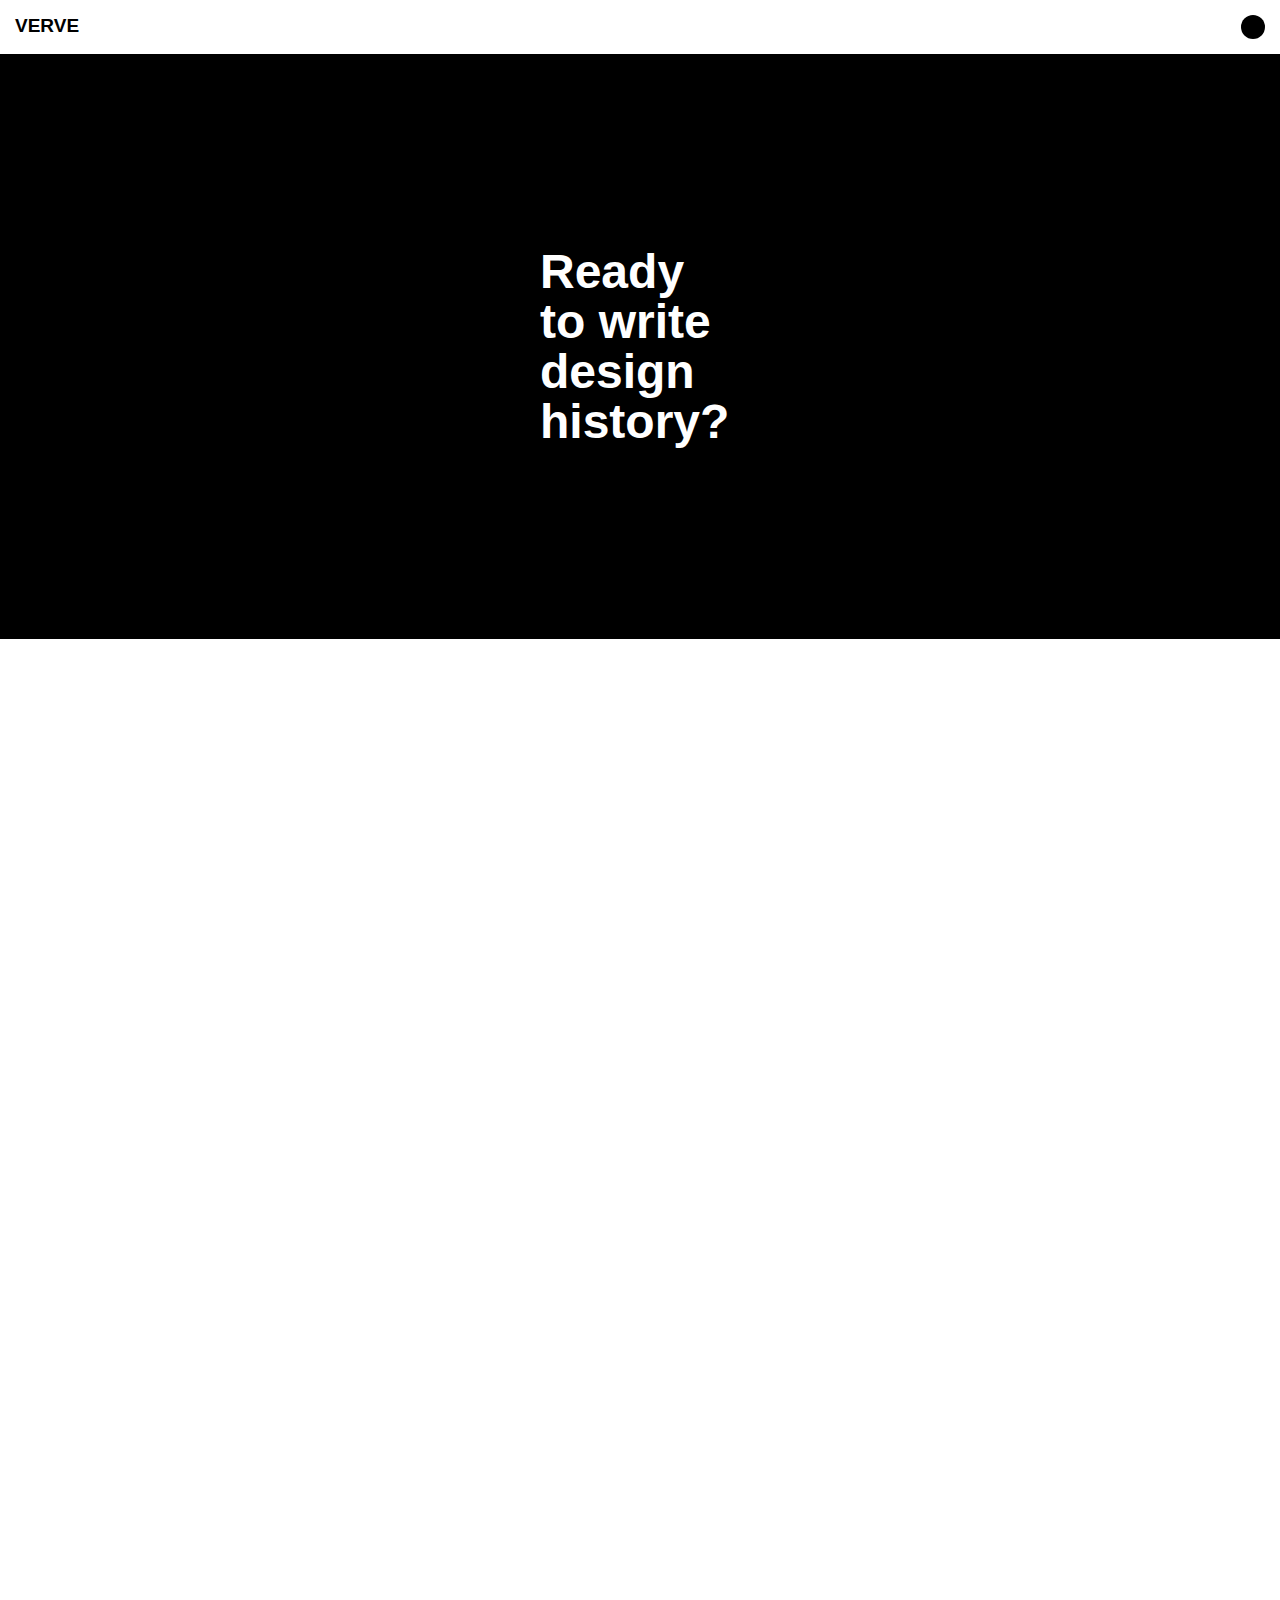
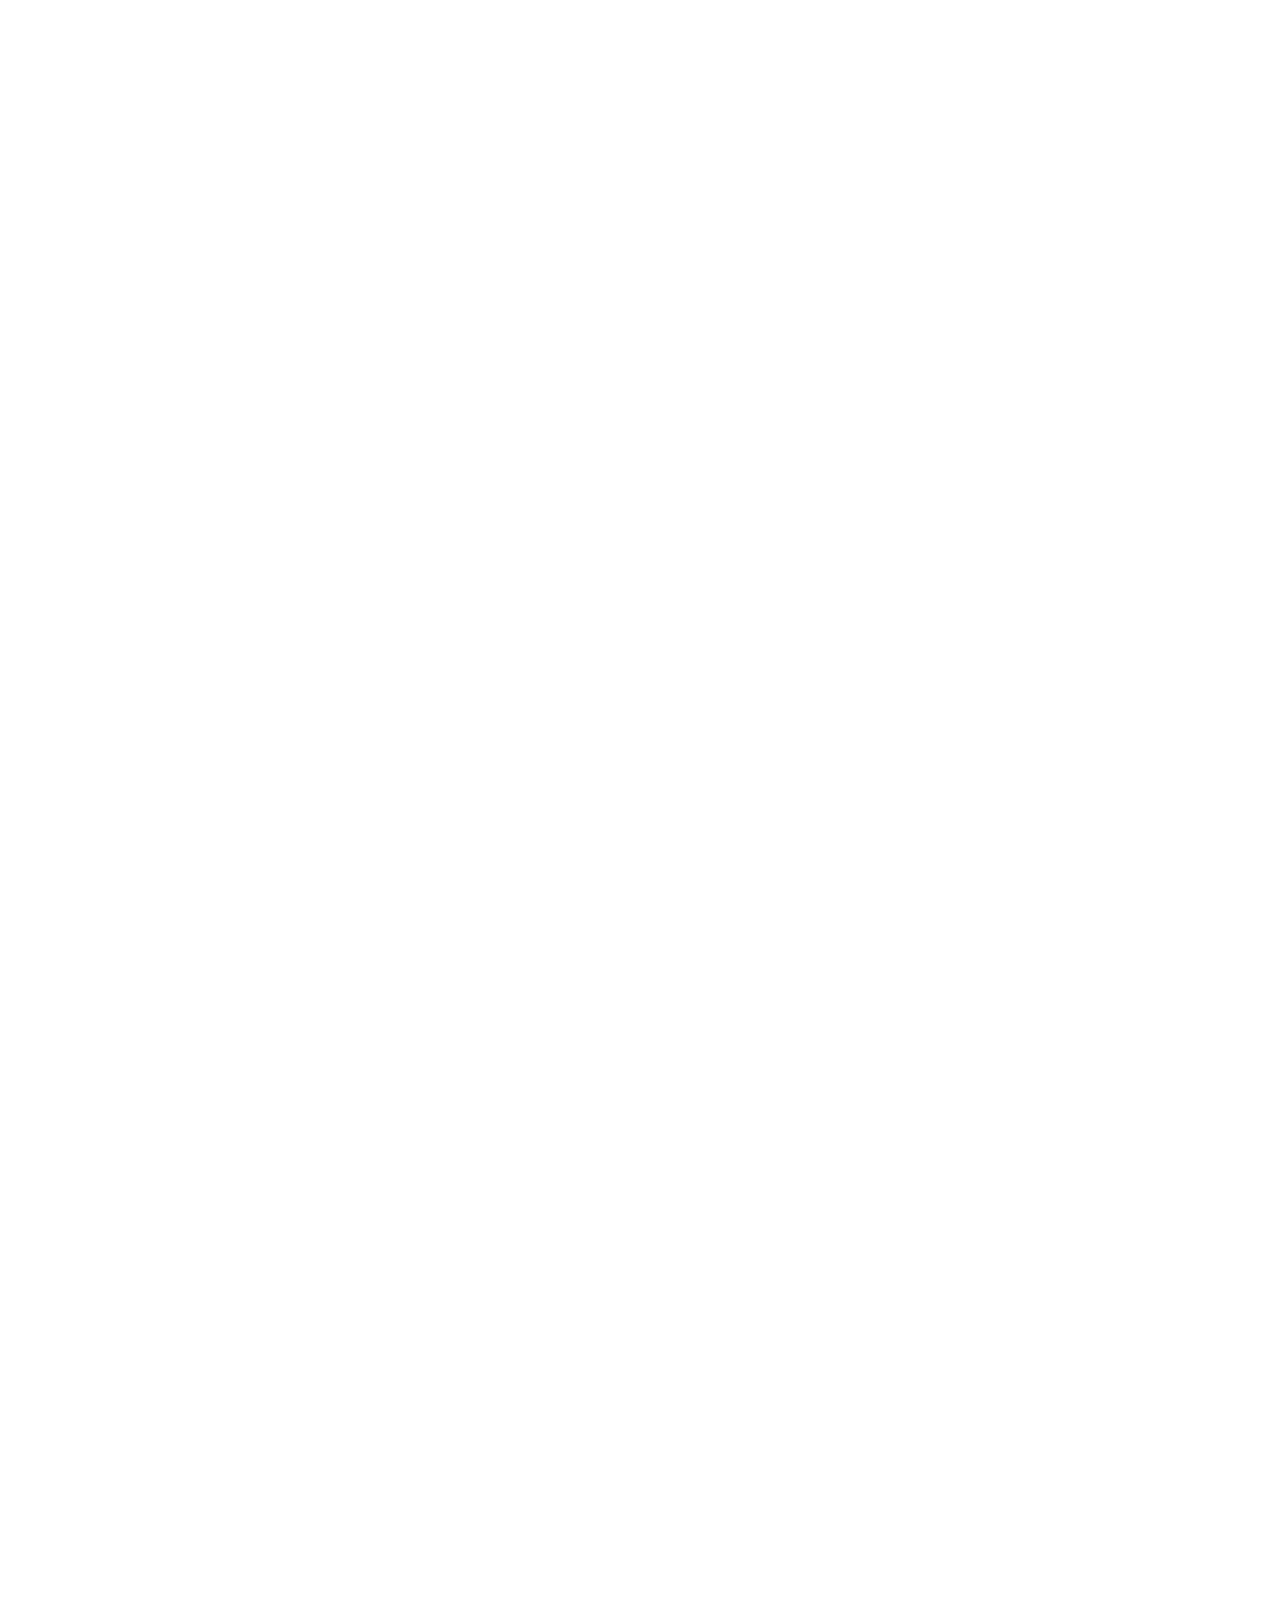
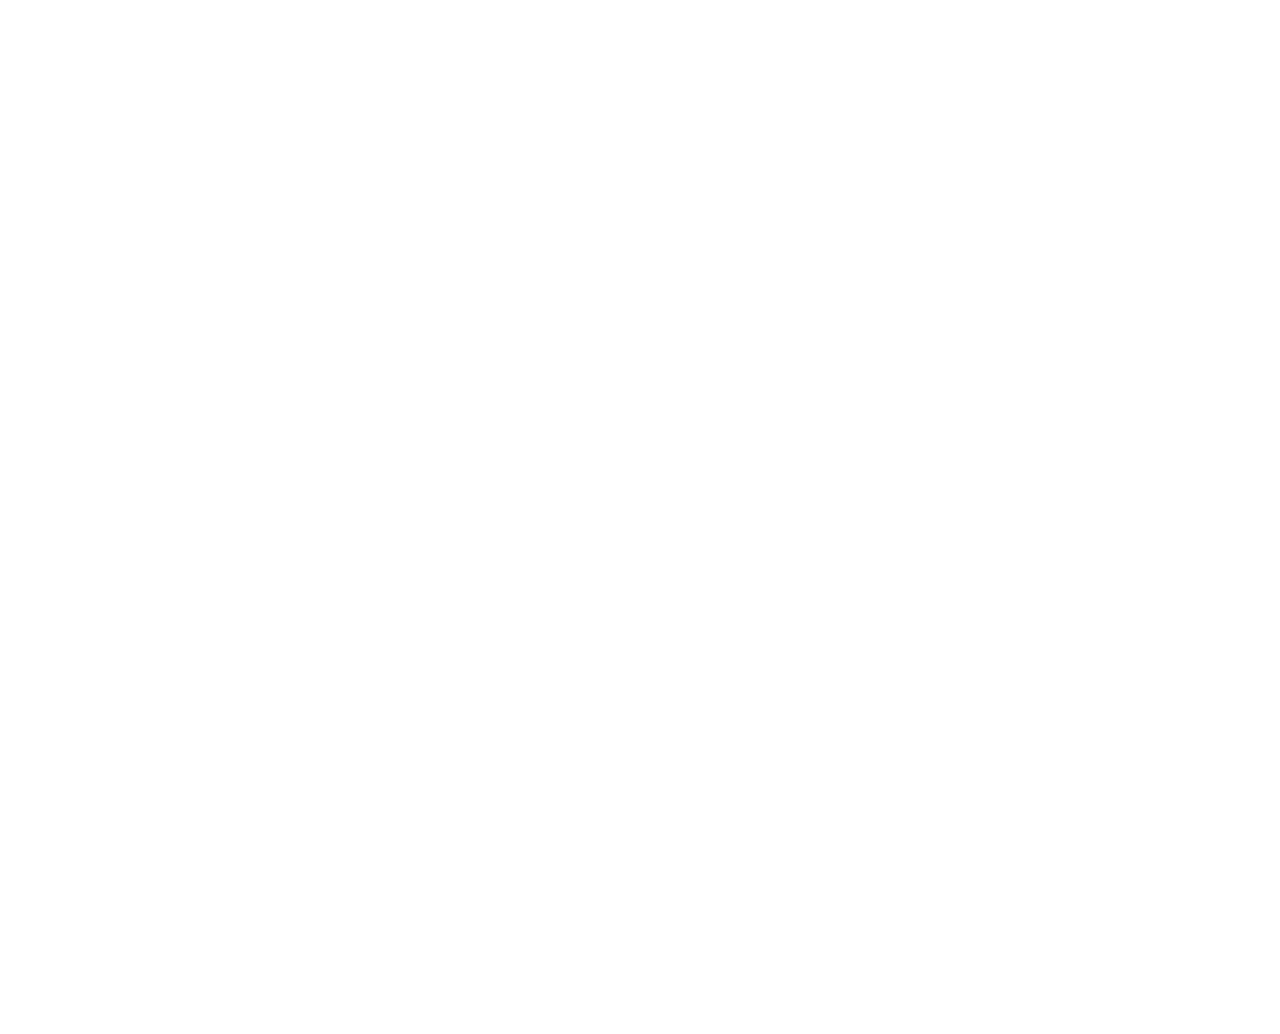
==== index.html @ f89453b1 "fixes #9" ====
<!DOCTYPE html>
<html lang="en">
<head>
    <meta charset="UTF-8">
    <meta http-equiv="X-UA-Compatible" content="IE=edge">
    <meta name="viewport" content="width=device-width, initial-scale=1.0">
    <link rel="stylesheet" href="styles/style.css">
    <script src="scripts/script.js" defer></script>
    <title>Careers</title>
</head>
<body>
    <header>
        <nav>
            <h1>VERVE</h1>
            <button></button>
        </nav>
    </header>
    <main>


      <!-- Flashlight interaction -->
        <section class="design-history">
            <p class="random-text">Pizza Chocolate Pancakes Design Strange Laughing Creapy Beautiful Travel Nice Angry Sunset Sound Medicin Door Crazy Radio Dog Speaker Hear Phone Laptop Mouse Keys Cat Mystery Plant Dinosaur Film Place Airplane Book Palmtree Ant Wall Light Television Price Animal Rights Diet Drinks Food Health Tissue Bread Flower Moon Forever Yes Towel Never Power People Car Flight Window Cloud Bloom Apple Green Pizza Chocolate Pancakes Design Strange Laughing Creapy Beautiful Travel Nice Angry Sunset Sound Medicin Door Crazy Radio Dog Speaker Hear Phone Laptop Mouse Keys Cat Mystery Plant Dinosaur Film Place Airplane Book Palmtree Ant Wall Light Television Price Animal Rights Diet Drinks Food Health Tissue Bread Flower Moon Forever Yes Towel Never Power People Car Flight Window Cloud Bloom Apple Green Pizza Chocolate Pancakes Design Strange Laughing Creapy Beautiful Travel Nice Angry Sunset Sound Medicin Door Crazy Radio Dog Speaker Hear Phone Laptop Mouse Keys Cat Mystery Plant Dinosaur Film Place Airplane Book Palmtree Ant Wall Light Television Price Animal Rights Diet Drinks Food Health Tissue Bread Flower Moon Forever Yes Towel Never Power People Car Flight Window Cloud Bloom Apple Green Pizza Chocolate Pancakes Design Strange Laughing Creapy Beautiful Travel Nice Angry Sunset Sound Medicin Door Crazy Radio Dog Speaker Hear Phone Laptop Mouse Keys Cat Mystery Plant Dinosaur Film Place Airplane Book Palmtree Ant Wall Light Television Price Animal Rights Diet Drinks Food Health Tissue Bread Flower Moon Forever Yes Towel Never Power People Car Flight Window Cloud Bloom Apple Green Pizza Chocolate Pancakes Design Strange Laughing Creapy Beautiful Travel Nice Angry Sunset Sound Medicin Door Crazy Radio Dog Speaker Hear Phone Laptop Mouse Keys Cat Mystery Plant Dinosaur Film Place Airplane Book Palmtree Ant Wall Light Television Price Animal Rights Diet Drinks Food Health Tissue Bread Flower Moon Forever Yes Towel Never Power People Car Flight Window Cloud Bloom Apple Green Pizza Chocolate Pancakes Design Strange Laughing Creapy Beautiful Travel Nice Angry Sunset Sound Medicin Door Crazy Radio Dog Speaker Hear Phone Laptop Mouse Keys Cat Mystery Plant Dinosaur Film Place Airplane Book Palmtree Ant Wall Light Television Price Animal Rights Diet Drinks Food Health Tissue Bread Flower Moon Forever Yes Towel Never Power People Car Flight Window Cloud Bloom Apple Green Pizza Chocolate Pancakes Design Strange Laughing Creapy Beautiful Travel Nice Angry Sunset Sound Medicin Door Crazy Radio Dog Speaker Hear Phone Laptop Mouse Keys Cat Mystery Plant Never Power People Car Flight Window Cloud Bloom Apple Green Pizza Chocolate Pancakes Design Strange Laughing Creapy Beautiful Travel Nice Angry Sunset Sound Medicin Door Crazy Radio Dog Speaker Hear Phone Laptop Mouse Keys Cat Mystery Plant Dinosaur Film Place Airplane Book Palmtree Ant Wall Light Television Price Animal Rights Diet Drinks Food Health Tissue Bread Flower Moon Forever Yes Towel Never Power People Car Flight Window Cloud Bloom Apple Green Pizza Chocolate Pancakes Design Strange Laughing Creapy Beautiful Travel Nice Angry Sunset Sound Medicin Door Crazy Radio Dog Speaker Hear Phone Laptop Mouse Keys Cat Mystery Plant Dinosaur Film Place Airplane Book Palmtree Ant Wall Light Television Price Animal Rights Diet Drinks Food Health Tissue Bread Flower Moon Forever Yes Towel Never Power People Car Flight Window Cloud Bloom Apple Green Pizza Chocolate Pancakes Design Strange Laughing Creapy Beautiful Travel Nice Angry Sunset Sound Medicin Door Crazy Radio Dog Speaker Hear Phone Laptop Mouse Keys Cat Mystery Plant Travel Nice Angry Sunset Sound Medicin Door Crazy Radio Dog Speaker Hear Phone Laptop Mouse Keys Cat Mystery Plant Dinosaur Film Place Airplane Book Palmtree Ant Wall Light Television Price Animal Rights  </p>
            <h2>Ready to write design history?</h2>
            <!-- <p class=""></p> -->
            <div class="cursor"></div>
        </section>

        <!-- dog on skateboard interaction -->
        <div title="dog on skateboard" class="dog">
            <div class="head">
              <div class="ear"></div>
              <div class="nose"></div>
              <div class="eye">
                <div class="pupil"></div>
              </div>
            </div>
            <div class="body">
            </div>
            <div class="paw1"></div>
            <div class="paw2"></div>
            <div class="back-paw"></div>
            <div class="tail">
            </div>
            <div class="skateboard">
            </div>
            <div class="wheel1"></div>
            <div class="wheel2"></div>
          </div>


        <!-- copy titles -->
          <div class="container-titles hidden">
            <h2 class="copy-title">Want to create award winning projects?</h2>
            <h3 class="copy-title">And surf like a smooth sailing puppy? </h3>
          </div>
        <!-- first paragraph -->
        
          <p class="first-paragraph hidden">
              You’re in the right place. 
              We want to rock the (design) world - 
              and we’d like to do that alongside nice, 
              talented people like you. Together we’ll 
              create amazing work that you can be truly proud of, 
              while enjoying the best days of your career.
          </p>
      
        <!-- join us now letter interaction -->
          <div class="letter-party hidden">
            <article class="join">
              <h3><span>J</span><span>o</span><span>i</span><span>n</span></h3>
            </article>
            <article class="us">
              <h3><span>u</span><span>s</span></h3>
            </article>
            <article class="now">
              <h3><span>n</span><span>o</span><span>w</span></h3>
            </article>
          </div>

          <!-- first application -->
        <div class="applications">
          <section class="join-us-first app hidden">
            <div class="board">
              <div class="board-front">
                <h4>Senior</h4>
                <h4>Brand</h4>
                <h4>Designer</h4>
                <div class="app-wheel1"></div>
                <div class="between-wheels"></div>
                <div class="app-wheel2"></div>
                <div class="app-wheel3"></div>
                <div class="between-wheels2"></div>
                <div class="app-wheel4"></div>
              </div>
              <div class="board-back">
                <h4>Senior</h4>
                <h4>Brand</h4>
                <h4>Designer</h4>
                <div class="nail1"></div>
                <div class="nail2"></div>
                <div class="nail3"></div>
                <div class="nail4"></div>
              </div>
            </div>
          </section>

          <!-- second application -->
          <section class="join-us-second app hidden">
            <div class="board">
              <div class="board-back">
                <h4>Senior</h4>
                <h4>UX</h4>
                <h4>Designer</h4>
                <div class="app-wheel1"></div>
                <div class="between-wheels"></div>
                <div class="app-wheel2"></div>
                <div class="app-wheel3"></div>
                <div class="between-wheels2"></div>
                <div class="app-wheel4"></div>
              </div>
              <div class="board-front">
                <h4>Senior</h4>
                <h4>UX</h4>
                <h4>Designer</h4>
                <div class="nail1"></div>
                <div class="nail2"></div>
                <div class="nail3"></div>
                <div class="nail4"></div>
              </div>
            </div>
          </section>

          <!-- third application -->
          <section class="join-us-third app hidden">
            <div class="board">
              <div class="board-front">
                <h4>Office</h4>
                <h4>Manager</h4>
                <div class="app-wheel1"></div>
                <div class="between-wheels"></div>
                <div class="app-wheel2"></div>
                <div class="app-wheel3"></div>
                <div class="between-wheels2"></div>
                <div class="app-wheel4"></div>
              </div>
              <div class="board-back">
                <h4>Office</h4>
                <h4>Manager</h4>
                <div class="nail1"></div>
                <div class="nail2"></div>
                <div class="nail3"></div>
                <div class="nail4"></div>
              </div>
            </div>
          </section>

          <!-- fourth application -->
          <section class="join-us-fourth app hidden">
            <div class="board">
              <div class="board-back">
                <h4>Open</h4>
                <h4>Application</h4>
                <div class="app-wheel1"></div>
                <div class="between-wheels"></div>
                <div class="app-wheel2"></div>
                <div class="app-wheel3"></div>
                <div class="between-wheels2"></div>
                <div class="app-wheel4"></div>
              </div>
              <div class="board-front">
                <h4>Open</h4>
                <h4>Application</h4>
                <div class="nail1"></div>
                <div class="nail2"></div>
                <div class="nail3"></div>
                <div class="nail4"></div>
              </div>
            </div>
          </section>
        </div>  



        <!-- Alien UFO with beam and text -->
<div class="ufo-container">
        <div title="UFO and Alien" class="ufo hidden">
          <div class="window">
            <div class="alien">
              <div class="eye1">
                <div class="pupil1"></div>
              </div>
              <div class="eye2">
                <div class="pupil2"></div>
              </div>
              <div class="mouth"></div>
            </div>
          </div>
          <div class="shield">
            <div class="lamp1"></div>
            <div class="lamp2"></div>
            <div class="lamp3"></div>
            <div class="lamp4"></div>
            <div class="lamp5"></div>
          </div>
          <div title="We sense, We challenge, We love" class="beam">
            <svg>
              <polygon/>
            </svg>  
            <h5>We sense</h5>
            <h5 class="desktop-ufo">We challenge</h5>
            <h5 class="desktop-ufo">We love</h5>
          </div>
        </div>


        <div title="UFO and Alien" class="ufo hidden hide-on-phone">
          <div class="window">
            <div class="alien">
              <div class="eye1">
                <div class="pupil1"></div>
              </div>
              <div class="eye2">
                <div class="pupil2"></div>
              </div>
              <div class="mouth"></div>
            </div>
          </div>
          <div class="shield">
            <div class="lamp1"></div>
            <div class="lamp2"></div>
            <div class="lamp3"></div>
            <div class="lamp4"></div>
            <div class="lamp5"></div>
          </div>
          <div title="We sense, We challenge, We love" class="beam">
            <svg>
              <polygon/>
            </svg>  
            <h5 class="desktop-ufo">We sense</h5>
            <h5>We challenge</h5>
            <h5 class="desktop-ufo">We love</h5>
          </div>
        </div>

        <div title="UFO and Alien" class="ufo hidden hide-on-phone">
          <div class="window">
            <div class="alien">
              <div class="eye1">
                <div class="pupil1"></div>
              </div>
              <div class="eye2">
                <div class="pupil2"></div>
              </div>
              <div class="mouth"></div>
            </div>
          </div>
          <div class="shield">
            <div class="lamp1"></div>
            <div class="lamp2"></div>
            <div class="lamp3"></div>
            <div class="lamp4"></div>
            <div class="lamp5"></div>
          </div>
          <div title="We sense, We challenge, We love" class="beam">
            <svg>
              <polygon/>
            </svg>  
            <h5 class="desktop-ufo">We sense</h5>
            <h5 class="desktop-ufo">We challenge</h5>
            <h5>We love</h5>
          </div>
        </div>

</div>
        <!-- second paragraph -->

        <p class="second-paragraph hidden">We get excited about what design and technology can do. You could say it’s an obsession. If you’re someone who's into dynamic type, the Private Views podcast or loves Laravel, who wants to shake up the status quo and build on the team’s ideas, we look forward to meeting you.</p>

        <!-- Afbeeldingen -->
        <!-- heb dit gemaakt met behulp van: https://www.youtube.com/watch?v=9HcxHDS2w1s 2:23 -->

        <section class="img-flexbox hidden" aria-label="The Verve Photos">
          <div class="img-container" data-carousel>
            <button class="carousel-button prev" data-carousel-button="prev">&larr;</button>
            <button class="carousel-button next" data-carousel-button="next">&rarr;</button>
            <ul data-slides>
              <li class="slide" data-active>
                <img alt="The Verve photo 1" class="foto1" src="assets/The-Verve-1.jpg">
              </li>
              <li class="slide">
                <img alt="The Verve photo 2" class="foto2" src="assets/The-Verve-2.jpg">
              </li>
              <li class="slide">
                <img alt="The Verve photo 3" class="foto3" src="assets/The-Verve-3.jpg">
              </li>
              <li class="slide">
                <img alt="The Verve photo 4" class="foto4" src="assets/The-Verve-4.jpg">
              </li>
            </ul>
          </div>
        </section>

        <!-- Third paragraph -->

        <p class="third-paragraph hidden">It’s not all about work. We want you to become the best version of yourself, personally as well as professionally. You’ll be offered all the inspiration you need, an annual budget to spend on courses, sportswear, and team trips.</p>

        <!-- Verve quote -->
        <div class="container-titles hidden">
          <h2 class="verve-quote">We want work to be thrilling - in the nicest possible way.</h2>
        </div>
        <!-- fourth paragraph -->

        <p class="fourth-paragraph hidden">To enable you to thrive, we create a safe, welcoming culture where everyone can speak their mind freely. That way you can feel good and we can all work together happily and at our best.</p>

        <!-- get in touch -->

        <h3 class="get-in-touch hidden">Turn your brand into a great one.
          <a href="">Get in touch.</a></h3>

    </main>
    
    <!-- Footer -->

    <footer class="hidden">
      <ul>
        <li><a href="">Newsletter</a></li>
        <li><a href="">Careers</a></li>
        <li><a href="">Contact</a></li>
        <li><a href="">Privacy & Cookies</a></li>
      </ul>

      <h3 class="european-agency">European Agency Of The Year 2022</h3>

      <!-- social media -->
      <ul class="social-media">
        <li><a href="">f</a></li>
        <li><a href="">insta</a></li>
        <li><a href="">in</a></li>
      </ul>
    </footer>


</body>
</html>
---- styles/style.css ----
*{
    box-sizing:border-box;
    font-family:whyte, sans-serif;
    margin:0;
}

:root{
  --verve-red: #F6511D;
  --verve-black: #222222;
  --verve-blue: #012024;
}
/* navigatie */
nav{
    margin: 15px;
    display:flex;
    justify-content: space-between;
    background-color:white;
}
h1{
    font-weight:900;
    font-size:19px;
    color: black;
}
button{
    width:24px;
    height: 24px;
    border-radius:50%;
    border:none;
    background-color:black;
    cursor:pointer;
}

/* first section */

.design-history{
    width: 100vw;
    height: 300px;
    background-color: black;
    display:flex;
    justify-content: center;
    align-items:center;
    overflow:hidden;
    /* opacity:0.8; */
}

.cool-gradient{
  background: linear-gradient(to top left, var(--verve-red), orange, yellow);
  background-size: 800%;
  animation: gradient-movement 5s linear infinite;
  background-position: right bottom;
}

@keyframes gradient-movement{
  0%{
    background-position: 0% 50%;
  }
  50%{
    background-position: 90% 100%;
  }
  100%{
    background-position: 0% 50%;
  }
}

.design-history h2{
    color:white;
    width:200px;
    line-height:50px;
    font-size:3rem;
    z-index: 2;
    display: block;
}

/* Deze onderstaande dingen niet verwijderen, dit is de cursor voor de desktop versie */
/* .cursor{
    width: 35px;
    height:35px;
    position:absolute;
    background-color:rgb(241, 225, 46);
    border-radius:50%;
    position:absolute;
    z-index: 0;
} */
/* .cursor:hover{
  opacity:1;
} */
/* .design-history:hover{
    cursor:URL('/assets/flashlight-svgrepo-com.svg'), auto;
} */

.random-text{
  color:black;
  position:absolute;
  top:57px;
  z-index:2;
  user-select: none;
  display:none;
}

/* dog on skateboard */

.dog{
    background-color: transparent;
    position:relative;
    width: 400px;
    height:400px;
    transform:scale(0.8);
    left:-50px;
    top: -90px;
  }
  
  .head{
    width:120px;
    height:68px;
    border-radius: 50%;
    background: linear-gradient( #AC5C2F, #4E1A06);
    position:absolute;
    right:70px;
    top: 110px;
    z-index:1;
  }
  .ear{
    width:50px;
    height:90px;
    background: linear-gradient(#4D1A0C,#B97B54);
    border-radius: 50%;
    position:absolute;
    top:5px;
    transform: rotate(20deg);
    transition: 0.1s;
    left:0px;
  }
  .nose{
    width:30px;
    height:20px;
    background-color: #1B1610;
    position:absolute;
    right:-10px;
    top:10px;
    border-radius:50%;
  }
  
  .eye{
    width:20px;
    height:20px;
    background-color:white;
    border-radius: 50%;
    position: absolute;
    right:35px;
    top: 15px;
    overflow:hidden;
  }
  .pupil{
    width:8px;
    height: 8px;
    background-color:black;
    border-radius:50%;
    position:absolute;
    top: 5px;
    right:3px;
  }
  .body{
    width: 150px;
    height: 100px;
    background:linear-gradient(#A9541F,#C47D52);
    border-radius: 50%;
    position:absolute;
    top:160px;
    right:140px; 
    transform: rotate(-30deg);
    
  }
  
  .paw1{
    height:60px;
    width:30px;
    background: linear-gradient( #AC5C2F, #4E1A06);
    border-radius:50px;
    position:absolute;
    top:210px;
    right:155px;
    z-index: 2;
  }
  .paw2{
    height:70px;
    width:25px;
    background: linear-gradient( #AC5C2F, #4E1A06);
    border-radius: 50px;
    position:absolute;
    top:200px;
    right:130px;
    transform:rotate(-30deg);
    z-index: 2;
  }
  
  .back-paw{
    width:80px;
    height: 50px;
    background: linear-gradient( #AC5C2F, #4E1A06);
    border-radius: 30px;
    position:absolute;
    top: 230px;
    right: 210px;
    transform:rotate(-10deg);
    z-index:2;
  }
  
  .tail{
    width:50px;
    height:50px;
    border-radius:50%;
    background:linear-gradient(#986340,#954A1D);
    position:absolute;
    top:180px;
    right:270px;
  }
  .skateboard{
    width:250px;
    height:30px;
    background-color:#686354;
    border-radius:50%;
    position: absolute;
    top:260px;
    right:80px;
    z-index:1;
  }
  .wheel1{
    width:35px;
    height:35px;
    background-color: black;
    border-radius:50%;
    position:absolute;
    top: 280px;
    left: 120px;
    z-index:0;
  }
  .wheel2{
    width:35px;
    height:35px;
    background-color: black;
    border-radius:50%;
    position:absolute;
    top:280px;
    right:120px;
    z-index: 0;
  }

  /* dog animation */

.ear-animation{
  animation: speed 4s linear;
  animation-iteration-count:1;
  transition:3s;
}

@keyframes speed{
  50%{
    left: -20px;
    top: -40px;
    transform: rotate(90deg);
  }
}

  .skating{
    animation: skater-dog 2s linear;
    animation-iteration-count: 1;
  }

@keyframes skater-dog{
  20%{
    transform:translateX(700px);
  }
  20%{
    opacity:0;
  }
  50%{
    opacity:0;
    transform: translateX(-700px)
  }
  60%{
    opacity:0;
  }
  90%{
    opacity:0;
  }
}






/* copy-title */

/* animation goes from hidden to show */
.hidden{
  opacity:0;
  /* transform: scale(0); */
  transition:1s;
  
}
.show{
  opacity:1;
  /* transform: scale(1); */
  transform: translateY(-20px);
}


/* dit onderstaande probeersel werkt nog niet */
/* .scroll-carousel{
  opacity:0;
  transition: 1s;
}

.from-left{
  opacity: 1;
  transform: translateX(-10px);
} */

h2.copy-title{
  color: var(--verve-black);
  position:relative;
  font-size: 38px;
  margin-left:10px;
  margin-right:10px;
  margin-top: -130px;
  font-weight: 100;
}
h3.copy-title{
  color: var(--verve-black);
  font-size: 2rem;
  margin-left:10px;
  margin-right:10px;
  margin-top: 0px;
  font-weight: 100;
}

  /* first paragraph */

  .first-paragraph{
    color: var(--verve-black);
    font-size:28px;
    text-align:auto;
    margin-left:10px;
    margin-right:10px;
    line-height:1.5em;
    position:relative;
    margin-top: 50px;
    /* margin-top:-135px; */
  }

  /* letter party join us now */

  .letter-party{
    color: var(--verve-black);
    display: flex;
    margin-top: 80px;
    margin-left: 20px;
    flex-wrap:wrap;
  }
  .letter-party h3{
    font-size: 3.5rem;
  }
  .letter-party h3 span{
    display:inline-block;
    font-weight:100;
    transition: 0.1s;
    position:relative;
  }
  .join, .us, .now{
    margin-right:20px;
  }

  .move-letter{
    animation-name: remove;
    animation-duration:15s;
    animation-iteration-count:1;
  }
  
  @keyframes remove{
    from{
      opacity:0;
    }
    to{
      opacity:1;
    }
  }







































  /* applications skateboard */

  .join-us-first, .join-us-second, .join-us-third, .join-us-fourth{
    
    height: 100px;
    /* width: 280px; */
    width: 320px;
    background:transparent;
    position:relative;
    perspective: 1000px;
    margin-top: 30px;
    /* margin-left: 20px; */
  }
  .applications{
    width: 100vw;
    display:flex;
    flex-direction:column;
    justify-content:center;
    align-items:center;
  }

  .applications h4{
    font-size: 1.6rem;
    /* color: #F6511D; */
  }
  .board{
    position: relative;
    width: 100%;
    height: 100%;
    transition: transform 0.8s;
    transform-style: preserve-3d;
    background: linear-gradient(to left, black, grey, black);
    border-radius:50px;
    margin-top:50px;
  }
  
  /* Let op: verwijder het onderstaande niet, dat is voor de desktop versie */
  /* .join-us-first:hover .board{
    transform: rotateX(180deg);
  } */
  
  .board-front, .board-back{
    position: absolute;
    width: 100%;
    height: 100%;
    -webkit-backface-visibility: hidden; /* Safari */
    backface-visibility: hidden;
    display:flex;
    flex-direction:column;
    justify-content:center;
    align-items: center;
  }
  .board-back{
    transform: rotateX(180deg);
  }
  /* front board wheels etc */
  .app-wheel1{
    width: 30px;
    height:15px;
    background: white;
    border-radius: 50px;
    position:absolute;
    top:10px;
    left: 50px;
  }
  
  .app-wheel2{
    width: 30px;
    height:15px;
    background: white;
    border-radius: 50px;
    position:absolute;
    top:75px;
    left: 50px;
  }
  .app-wheel3{
    width: 30px;
    height:15px;
    background: white;
    border-radius: 50px;
    position:absolute;
    top:75px;
    /* left: 200px; */
    left: 240px;
    z-index:2;
  }
  .app-wheel4{
    width: 30px;
    height:15px;
    background: white;
    border-radius: 50px;
    position:absolute;
    top:10px;
    /* left: 200px; */
    left: 240px;
  }
  
  .between-wheels{
    height:50px;
    width: 15px;
    background-color: grey;
    top:25px;
    left: 58px;
    position:absolute;
  }
  
  .between-wheels2{
    height:50px;
    width: 15px;
    background-color: grey;
    top:25px;
    /* left: 208px; */
    left: 248px;
    position:absolute;
  }
  
  
  /* back board nails etc */
  
  .nail1{
    width:8px;
    height:8px;
    background:black;
    border-radius:50%;
    position: absolute;
    top:25px;
    left: 68px;
  }
  .nail2{
    width:8px;
    height:8px;
    background:black;
    border-radius:50%;
    position: absolute;
    top:65px;
    left: 68px;
  }
  .nail3{
    width:8px;
    height:8px;
    background:black;
    border-radius:50%;
    position: absolute;
    top:65px;
    /* left: 208px; */
    left: 248px;
  }
  .nail4{
    width:8px;
    height:8px;
    background:black;
    border-radius:50%;
    position: absolute;
    top:25px;
    /* left: 208px; */
    left: 248px;
  }

  /* aplications skateboard animation mobile */

/* onderstaande animatie werkt niet samen met andere animatie:( */
  /* .flip-over-board{
    animation: flip-skate-board 2s linear;
    animation-iteration-count: 1;
  }
  @keyframes flip-skate-board{
    100%{
      transform: rotateX(180deg);
    }
  } */

  .roll-board{
    animation: app-skateboard-roll 2s linear;
    animation-iteration-count: 1;
    /* animation-delay: 2s; */
  } 

  @keyframes app-skateboard-roll{
    20%{
      transform:translateX(600px);
    }
    20%{
      opacity:0;
    }
    50%{
      opacity:0;
      transform: translateX(-600px)
    }
    60%{
      opacity:0;
    }
    90%{
      opacity:0;
    }
  }







  /* Alien UFO with beam text */

  .hide-on-phone{
    display:none !important;
    
  }

  .ufo{
    height: 500px;
    width:100vw;
    background-color:transparent;
    position:relative;
    top: 150px;
    display:flex;
    /* justify-content: flex-start; */
    align-items: center;
    flex-direction:column;
    overflow:hidden;
  }
  
  .alien{
    width:80px;
    height: 100px;
    border-radius: 50%;
    background-color: green;
    position:relative;
    top:25px;
    display:flex;
  }
  
  .eye1{
    width:25px;
    height: 40px;
    background-color:black;
    border-radius: 50%;
    position:relative;
    top:20px;
    left: 13px;
    transform: rotate(-10deg);
  }
  .pupil1{
    width:5px;
    height:5px;
    background-color: white;
    border-radius:50%;
    position:relative;
    top:20px;
    left:10px;
    animation: pupil-animation 4s linear infinite;
  }
  .eye2{
    width:25px;
    height: 40px;
    background-color:black;
    border-radius: 50%;
    position:relative;
    top:20px;
    left: 20px;
    transform: rotate(10deg);
  }
  .pupil2{
    width:5px;
    height:5px;
    background-color: white;
    border-radius:50%;
    position:relative;
    top:20px;
    left:10px;
    animation: pupil-animation 4s linear infinite;
  }
  
  @keyframes pupil-animation{
    10%{
      background-color:black;
    }
    11%{
      background-color: white;
    }
    50%{
      left:2px;
    }
    60%{
      left: 15px;
    }
  }
  
  .mouth{
    width: 20px;
    height: 15px;
    background-color: green;
    border-bottom: 2px solid black;
    border-radius:50%;
    position:relative;
    top:70px;
    right: 20px;
    transform: rotate(-10deg);
  }
  
  .window{
    height:120px;
    width:200px;
    background-color:silver;
    position:relative;
    border-top-right-radius: 50%;
    border-top-left-radius: 50%;
    z-index:1;
    display:flex;
    justify-content:center;
  }
  .shield{
    width:300px;
    height: 80px;
    background-color: var(--verve-black);
    position: relative;
    border-radius:50px;
    display:flex;
    align-items: center;
    justify-content: space-evenly;
    z-index: 1;
  }
  .lamp1, .lamp2, .lamp3, .lamp4, .lamp5{
    width:30px;
    height: 30px;
    background-color:var(--verve-red);
    border-radius:50%;
  }
  
  /* animation lights */
  .lamp1{
    animation: lights 2s linear infinite;
  }
  .lamp2{
    animation: lights 2s linear infinite;
    animation-delay: 0.2s;
  }
  .lamp3{
    animation: lights 2s linear infinite;
    animation-delay:0.4s;
  }
  .lamp4{
    animation: lights 2s linear infinite;
    animation-delay:0.6s;
  }
  .lamp5{
    animation: lights 2s linear infinite;
    animation-delay: 0.8s;
  }
  
  @keyframes lights {
    50%{
      background: gold;
    }
  }
  
  .beam{
    height: 400px;
    clip-path: polygon(50% 0%,
                     0% 100%,
                     50% 100%,
                      0% 100%);
    background: lightcyan;
    position: absolute;
    top:100px;
    animation: ufo-beam 10s linear infinite;
    /* color: var(--verve-black); */
  }
  
  @keyframes ufo-beam{
    0%{
       clip-path: polygon(50% 0%,
                     0% 100%,
                     50% 100%,
                      0% 100%);
    }
    10%{
      
       clip-path: polygon(50% 0%,
                     100% 100%,
                     50% 100%,
                      0% 100%);
    }
   
    90%{
    
       clip-path: polygon(50% 0%,
                     100% 100%,
                     50% 100%,
                      0% 100%);
    }
    100%{
      clip-path: polygon(50% 0%,
                     0% 100%,
                     50% 100%,
                      0% 100%);
    }
  }
  
  h5{
    position:relative;
    left:70px;
    top:80px;
    font-size:1.5rem;
    line-height:50px;
    opacity:0;
    animation: alien-text 10s linear infinite;
    color:var(--verve-black);
  }
  
  @keyframes alien-text{
    0%{
      top:-150px;
      left:0px;
      transform: scale(0);
    }
    30%{
      opacity:1;
    }
    50%{
    top:80px;
    /* transform: scale(1); */
    opacity:1;
    }
    100%{
      transform: scale(1.5);
      opacity:1;
      left:123px;
    }
  }


  /* second paragraph */

  .second-paragraph{
    font-size:20px;
    text-align:auto;
    margin-left:10px;
    margin-right:10px;
    line-height:1.5em;
    position:relative;
    margin-top: 250px;
    color:var(--verve-black);
  }


  /* images carousel */

  .img-flexbox ul{
    list-style: none;
    padding: 0;
    margin:0;
   
  }
  .carousel-button{
    border-radius:0px;
    position:absolute;
    background:none;
    border: none;
    font-size: 4rem;
    top:50%;
    left: 100%;
    z-index:1;
    opacity:0.7;
    color: white
  }
  .carousel-button:hover{
    opacity:1;
    
  }

  .prev{
    left:0.5rem;
  }
  .next{
    left: 13.5rem;
  }
  .img-flexbox{
    display:flex;
    justify-content:center;
  }
  .img-container{
    display:flex;
    justify-content:center;
    position:relative;
    width:300px;
    height: 300px;
  }

  .slide{
    position: absolute;
    inset: 0;
    opacity: 0;
    transition: 200ms opacity ease-in-out;
    transition-delay:200ms;
  }

  .slide[data-active]{
    opacity:1;
    transition-delay: 0ms;
  }

  .slide > img{
    
    display: block;
    /* object-position: center; */
    
  }

  .foto1, .foto2, .foto3, .foto4{
    max-width: 300px;
    margin-top: 50px;
    
  }

  .foto3, .foto4{
    height: 300px;
    width: 300px;
  }


/* third paragraph & fourth paragraph*/

.third-paragraph, .fourth-paragraph{
  font-size:20px;
  text-align:auto;
  margin-left:10px;
  margin-right:10px;
  line-height:1.5em;
  position:relative;
  margin-top: 50px;
  color:var(--verve-black);
}

/* verve quote & get in touch & european agency */

h2.verve-quote, h3.get-in-touch{
  margin-left:10px;
  margin-top:50px;
  color:var(--verve-black);
}

h3.get-in-touch{
  font-size: 38px;
}

/* footer */

footer{
  margin-top: 100px;
}

footer > ul{
  list-style: none;
  text-align: center;
  margin-bottom:60px;
  padding-left: 0px;
}

footer > ul > li{
  margin: 16px;
}

footer a{
  text-decoration: none;
  color:var(--verve-black);
}

h3.european-agency{
  margin-left:10px;
  margin-top:50px;
  color:var(--verve-black);
  text-align:center;
  font-size: 19px;
  font-weight:100;
}
.social-media{
  display:flex;
  justify-content:center;
  margin-top:50px;
}




























  @media screen and (min-width: 31em ) {

    /* letter party letters */
    .letter-party{
      display:flex;
      justify-content:center;
    }
    .letter-party h3{
      font-size: 5.5rem;
    }

 /* skater dog animation */

 .dog{
  animation: skater-dog 10s linear infinite;
  position:relative;
  left: -30rem;
}

/* ik snap niet waarom de vwidth van het scherm groter wordt bij transform??? */
@keyframes skater-dog{
100%{
/* transform: translateX(200rem); */
left:500px;
}

}



/* skateboards applications animation */

.roll-board{
  animation: app-skateboard-roll 3s linear;
  animation-iteration-count: 1;
  /* animation-delay: 2s; */
} 

@keyframes app-skateboard-roll{
  20%{
    transform:translateX(30%);
  }
  
  50%{
    opacity:1;
    transform: translateX(-30%)
  }
 
}

    /* vanaf 1010px gaan de header zinnen niet meer strak langs de kant */
    /* first paragraph */
    .first-paragraph{
      /* font-size:28px; */
      margin-left:auto;
      margin-right:auto;
      /* line-height:1.5em; */
      /* position:relative;
      margin-top: 50px; */
      max-width:700px;
      
    }

    /* second paragraph */

    .second-paragraph{
      font-size:20px;
      /* text-align:auto; */
      margin-left:auto;
      margin-right:auto;
      line-height:1.5em;
      position:relative;
      margin-top: 250px;
      max-width:700px;
    }

    /* third paragraph */

    .third-paragraph{
      font-size:20px;
      /* text-align:auto; */
      margin-left:auto;
      margin-right:auto;
      line-height:1.5em;
      position:relative;
      margin-top: 50px;
      max-width:700px;
    }

    /* fourth paragraph */

    .fourth-paragraph{
      font-size:20px;
      /* text-align:auto; */
      margin-left:auto;
      margin-right:auto;
      line-height:1.5em;
      position:relative;
      margin-top: 50px;
      max-width:700px;
    }

    /* verve quote */

    h2.verve-quote{
      font-size:58px;
    }
  }


  @media screen and (min-width: 36em){
    .dog{
      animation: skater-dog 10s linear infinite;
      position:relative;
      left: -30rem;
    }
    
    /* ik snap niet waarom de vwidth van het scherm groter wordt bij transform??? */
    @keyframes skater-dog{
    100%{
    /* transform: translateX(200rem); */
    left:1200px;
    }
    
    }
  }

  @media screen and (min-width: 56em) {
    /* .paragraph-container{
      max-width:1010px;
      display:flex;
      justify-content:center;
      align-items:center;
      
    } */
.container-titles{
  width: 80vw;
}
    h2.copy-title{
      /* max-width: 1000px; */
      text-align:center;
      margin-left:2rem;
      /* line-height:0px; */
    }
    h3.copy-title{
      /* max-width: 1000px; */
      text-align:center;
      margin-top:1.5rem;
      margin-left:-6rem;
      line-height:0px;
    }
   
/* skateboard animatie (applications) groter scherm */

.roll-board{
  animation: app-skateboard-roll 3s linear;
  animation-iteration-count: 1;
  /* animation-delay: 2s; */
} 

@keyframes app-skateboard-roll{
  20%{
    transform:translateX(50%);
  }
  
  50%{
    opacity:1;
    transform: translateX(-50%)
  }
 
}


  }





  @media screen and (min-width: 80em) {


    /* cursor light */
    .cursor{
    width: 105px;
    height:105px;
    position:absolute;
    background-color:transparent;
    
    border-radius:50%;
    position:absolute;
    z-index: 0;
    }

    .light{
      background-color:rgb(241, 225, 46);
      box-shadow: 0px 0px 10px 10px rgb(241, 225, 46);
    }

    .cursor:hover{
      opacity:1;
    }
    .design-history:hover{
        cursor:URL('/assets/flashlight-svgrepo-com.svg'), auto;
    }
    .design-history{
      height:65vh;
      width:100vw;
    }
    .cool-gradient{
      background: black;
    }

    /* dit werkt nog niet: */
    /* .design-history{
      text-overflow:hidden;
      
    } */
    .random-text{
      color:black;
      position:absolute;
      top:57px;
      z-index:2;
      user-select: none;
      display: inline;
  }

/* dog movement on scroll */

/* helaas werkt @scroll-timeline nog niet met huidige browsers:( */
/* @scroll-timeline scroll-in-document-dog {
  source: auto;
  orientation: vertical;
  scroll-offsets: 0%, 100%;
} */



    /* letter partyyy */

    .letter-party{
      display:flex;
      justify-content:center;
    }
    
    .letter-party h3{
      display:inline-block;
      font-size: 7rem;
      font-weight:100;
      transition: 0.1s;
      position:relative;
      
    }

    .letter-party span:nth-of-type(2):hover{
    color: var(--verve-red);
    }
    .letter-party span:nth-of-type(4):hover{
      color: var(--verve-red);
    }
    .letter-party span:nth-of-type(6):hover{
      color: var(--verve-red);
    }
    .letter-party span:nth-of-type(8):hover{
      color: var(--verve-red);
    }
    .letter-party span:nth-of-type(10):hover{
      color: var(--verve-red);
    }
    .letter-party h3 span:hover{
      color:var(--verve-blue);
      transform:scale(1.3) rotate(30deg);
    }


 /* skater dog animation */

 .dog{
  animation: skater-dog 10s linear infinite;
  position:relative;
  left: -30rem;
}

/* ik snap niet waarom de vwidth van het scherm groter wordt bij transform??? */
@keyframes skater-dog{
100%{
/* transform: translateX(200rem); */
left:1500px;
}

}
   

    /* skateboard application hover */

    .join-us-first:hover .board, .join-us-second:hover .board,.join-us-third:hover .board, .join-us-fourth:hover .board{
    transform: rotateX(180deg);
  }

/* desktop animatie voor skateboards */

.roll-board{
  animation: app-skateboard-roll 3s linear;
  animation-iteration-count: 1;
  /* animation-delay: 2s; */
} 

@keyframes app-skateboard-roll{
  20%{
    transform:translateX(50%);
  }
  
  50%{
    opacity:1;
    transform: translateX(-50%)
  }
 
}


/* bigger skateboards */
.board{
  border-radius:80px;
}

.join-us-first, .join-us-second, .join-us-third, .join-us-fourth{
  height: 120px;
  /* width: 280px; */
  width: 420px;
  background:transparent;
  position:relative;
  perspective: 1000px;
  margin-top: 30px;
  /* margin-left: 20px; */
}

/* front board wheels etc */
.app-wheel1{
  width: 30px;
  height:15px;
  background: white;
  border-radius: 50px;
  position:absolute;
  top:20px;
  left: 50px;
}

.app-wheel2{
  width: 30px;
  height:15px;
  background: white;
  border-radius: 50px;
  position:absolute;
  top:85px;
  left: 50px;
}
.app-wheel3{
  width: 30px;
  height:15px;
  background: white;
  border-radius: 50px;
  position:absolute;
  top:85px;
  /* left: 200px; */
  left: 340px;
  z-index:2;
}
.app-wheel4{
  width: 30px;
  height:15px;
  background: white;
  border-radius: 50px;
  position:absolute;
  top:20px;
  /* left: 200px; */
  left: 340px;
}

.between-wheels{
  height:50px;
  width: 15px;
  background-color: grey;
  top:35px;
  left: 58px;
  position:absolute;
}

.between-wheels2{
  height:50px;
  width: 15px;
  background-color: grey;
  top:35px;
  /* left: 208px; */
  left: 348px;
  position:absolute;
}


/* back board nails etc */

.nail1{
  width:8px;
  height:8px;
  background:black;
  border-radius:50%;
  position: absolute;
  top:35px;
  left: 68px;
}
.nail2{
  width:8px;
  height:8px;
  background:black;
  border-radius:50%;
  position: absolute;
  top:75px;
  left: 68px;
}
.nail3{
  width:8px;
  height:8px;
  background:black;
  border-radius:50%;
  position: absolute;
  top:75px;
  /* left: 208px; */
  left: 348px;
}
.nail4{
  width:8px;
  height:8px;
  background:black;
  border-radius:50%;
  position: absolute;
  top:35px;
  /* left: 208px; */
  left: 348px;
}

/* adding 2 ufo's for the big screen */

.ufo-container{
  display: flex;
}
.hide-on-phone{
  display:flex !important;
}

.desktop-ufo{
  display: none;
}

h5{
  position:relative;
  left:70px;
  top:180px;
  font-size:1.5rem;
  line-height:50px;
  opacity:0;
  animation: alien-text 10s linear infinite;
  color:var(--verve-black);
}

@keyframes alien-text{
  0%{
    top:-150px;
    left:0px;
    transform: scale(0);
  }
  30%{
    opacity:1;
  }
  50%{
  top:80px;
  opacity:1;
  }
  100%{
    transform: scale(1.5);
    opacity:1;
    left:123px;
  }
}


/* verve quote */

h2.verve-quote{
  /* text-align:center; */
  margin-left:15rem;
}
h3.get-in-touch{
  font-weight: 100;
}
}
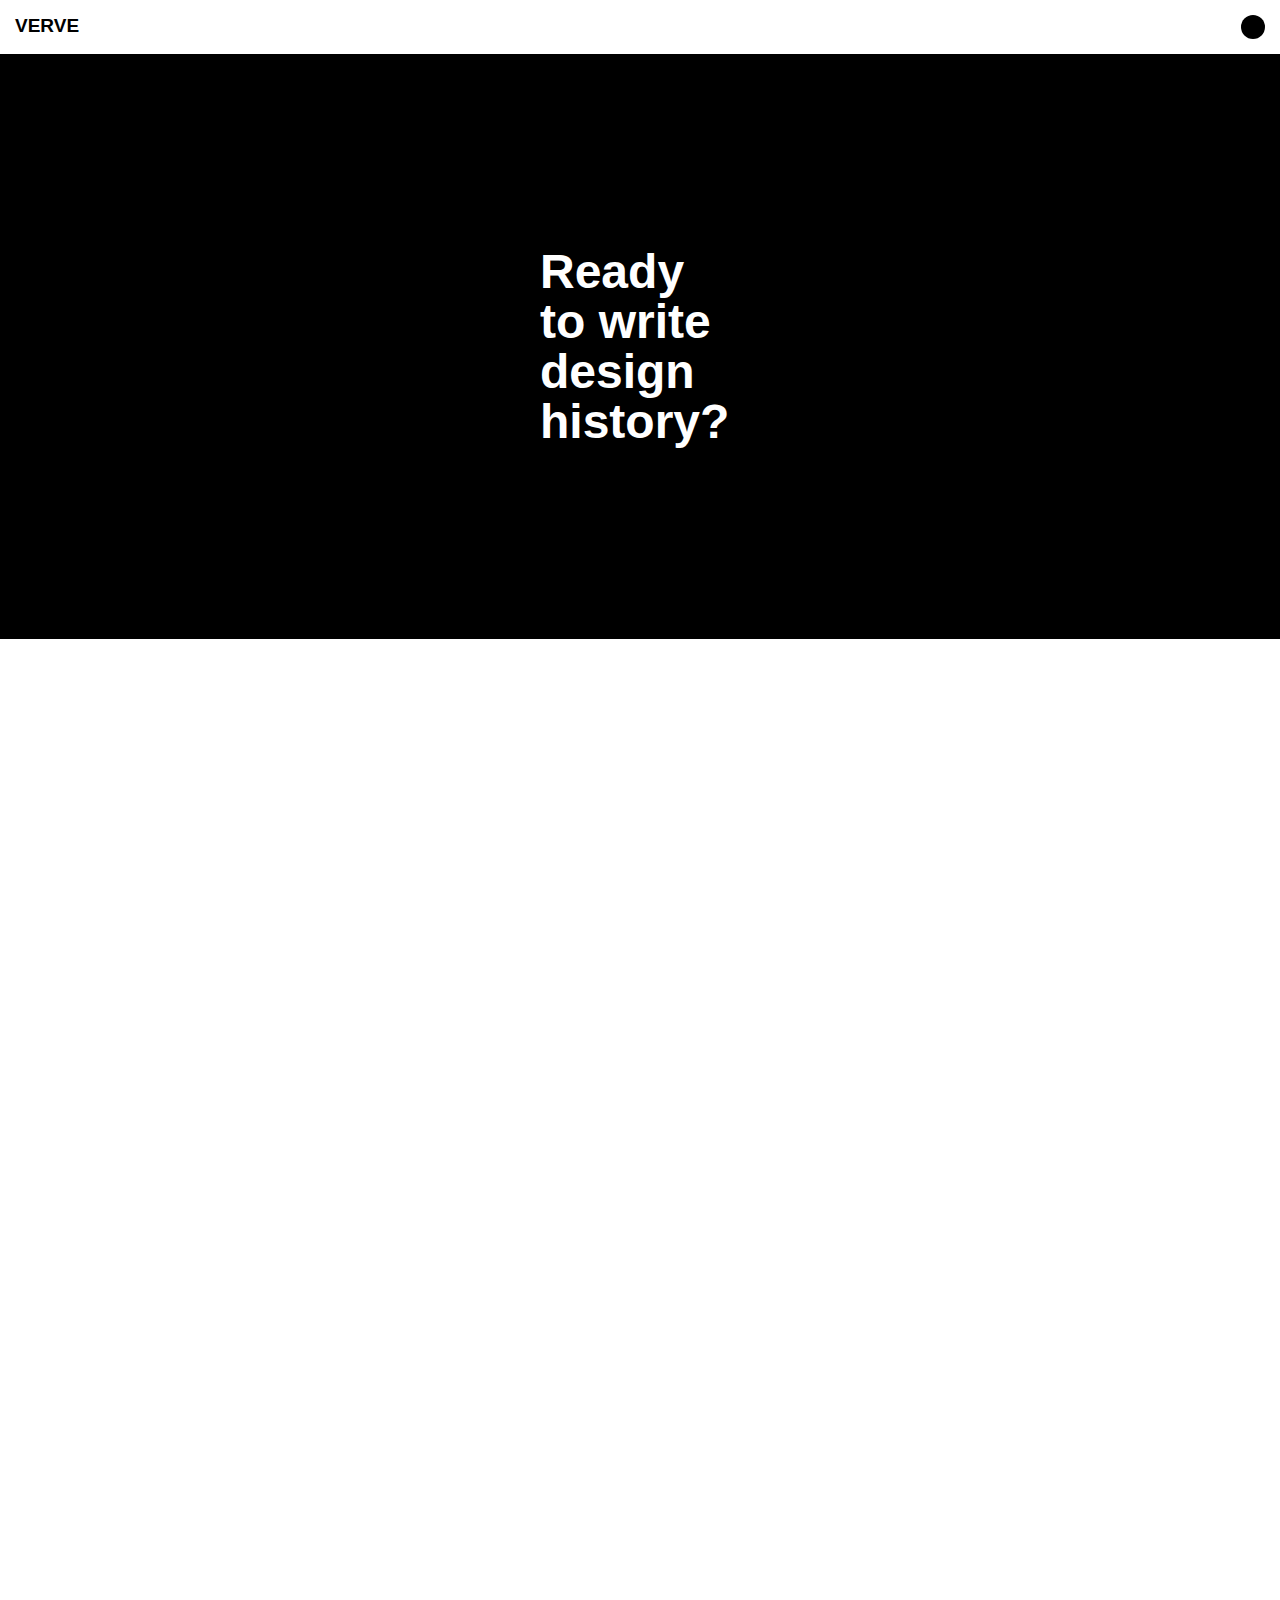
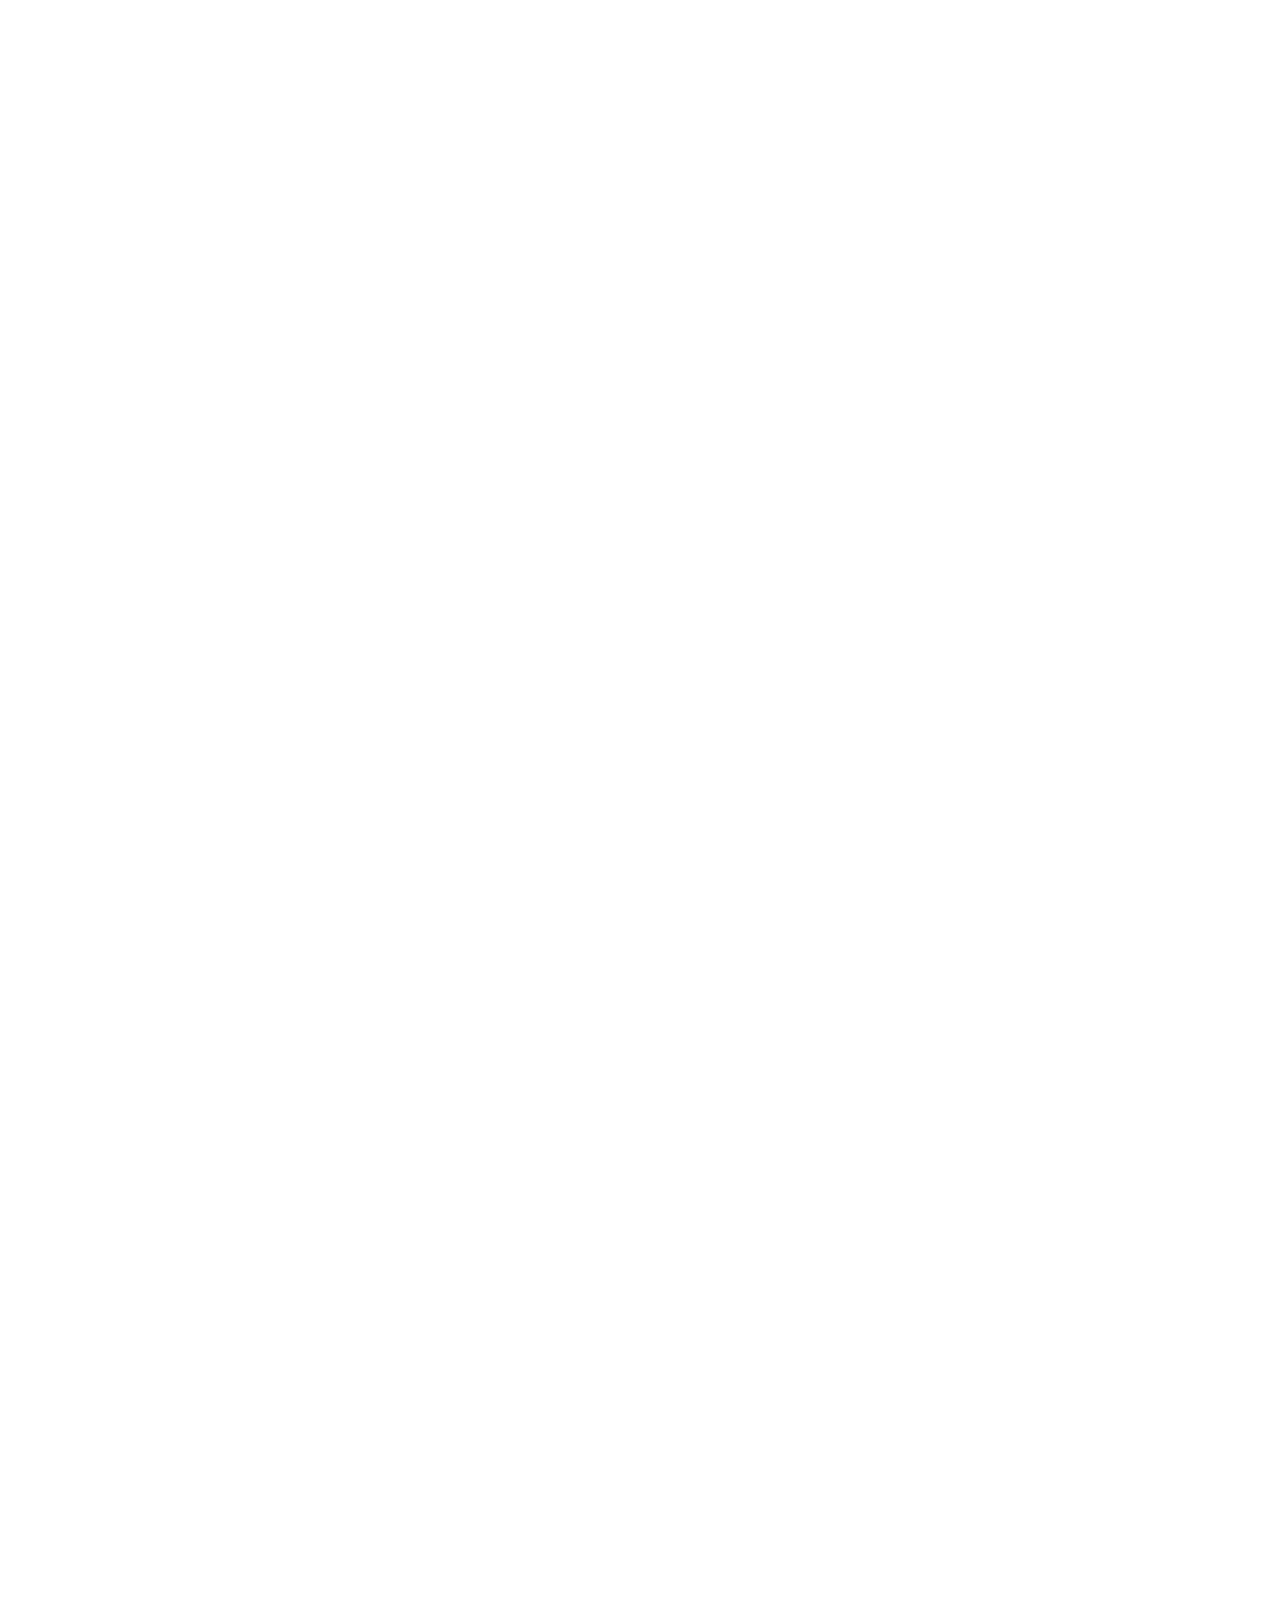
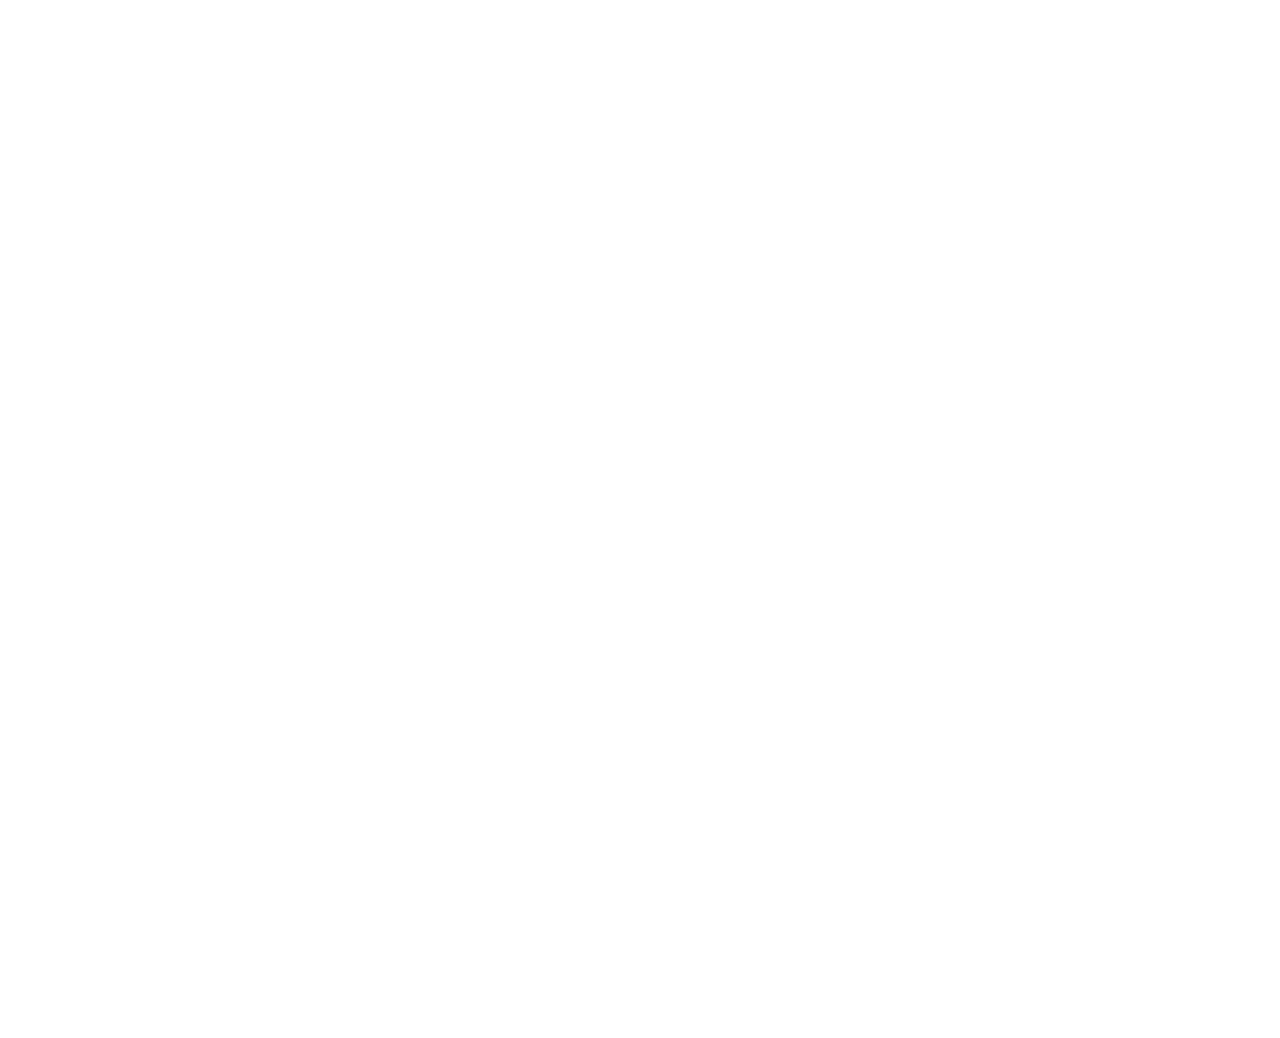
==== commit 94761d46: "fixes #19" ====
--- a/index.html
+++ b/index.html
@@ -316,7 +316,7 @@
         <!-- get in touch -->
 
         <h3 class="get-in-touch hidden">Turn your brand into a great one.
-          <a href="">Get in touch.</a></h3>
+          <a class="get-in-touch-link" href="">Get in touch.</a></h3>
 
     </main>
     
@@ -333,10 +333,29 @@
       <h3 class="european-agency">European Agency Of The Year 2022</h3>
 
       <!-- social media -->
+      <!-- Ik heb deze social media iconen geknipt uit de html van The Verve Agency website -->
       <ul class="social-media">
-        <li><a href="">f</a></li>
-        <li><a href="">insta</a></li>
-        <li><a href="">in</a></li>
+        <li>
+          <a class="opacity-60 hover:opacity-100 first:ml-0 ml-6 transition duration-500" href="https://www.facebook.com/vervetheagency" title="Facebook">
+            <svg  width="10" height="17" viewBox="0 0 10 17" fill="none" xmlns="http://www.w3.org/2000/svg">
+          <path d="M8.97914 9.31078L9.4269 6.36336H6.62583V4.45153C6.62583 3.64499 7.01639 2.85833 8.27099 2.85833H9.54527V0.349052C9.54527 0.349052 8.38932 0.149902 7.28467 0.149902C4.97676 0.149902 3.46967 1.56186 3.46967 4.11696V6.36336H0.905273V9.31078H3.46967V16.4364C3.9845 16.518 4.5112 16.5598 5.04775 16.5598C5.5843 16.5598 6.111 16.518 6.62583 16.4364V9.31078H8.97914Z" fill="currentColor"/>
+          </svg></a>
+        </li>
+        <li>
+          <a class="opacity-60 hover:opacity-100 first:ml-0 ml-6 transition duration-500" href="https://www.instagram.com/vervetheagency" title="Instagram">
+            <svg  width="18" height="18" viewBox="0 0 18 18" fill="none" xmlns="http://www.w3.org/2000/svg">
+          <path fill-rule="evenodd" clip-rule="evenodd" d="M5.02882 0.149902H12.2122C14.9777 0.149902 17.2405 2.38762 17.2405 5.1226V12.2265C17.2405 14.9614 14.9777 17.1992 12.2122 17.1992H5.02882C2.26324 17.1992 0.000488281 14.9614 0.000488281 12.2265V5.1226C0.000488281 2.38762 2.26324 0.149902 5.02882 0.149902ZM14.7465 2.61442C14.0641 1.944 13.1617 1.57104 12.2099 1.57104H5.02654C4.07475 1.57104 3.16785 1.93956 2.48992 2.61442C1.81199 3.28929 1.43487 4.18171 1.43487 5.12297V12.2268C1.43487 13.1681 1.8075 14.065 2.48992 14.7354C3.17234 15.4058 4.07475 15.7788 5.02654 15.7788H12.2099C13.1617 15.7788 14.0686 15.4102 14.7465 14.7354C15.4244 14.0605 15.8016 13.1681 15.8016 12.2268V5.12297C15.8016 4.18171 15.4289 3.28485 14.7465 2.61442Z" fill="currentColor"/>
+          <path fill-rule="evenodd" clip-rule="evenodd" d="M13.2896 5.12306C12.6925 5.12306 12.2121 4.64805 12.2121 4.05762C12.2121 3.46719 12.6925 2.99219 13.2896 2.99219C13.8822 2.99219 14.367 3.46719 14.367 4.05762C14.367 4.64805 13.8822 5.12306 13.2896 5.12306ZM8.62058 5.83398C10.2054 5.83398 11.4939 7.10828 11.4939 8.67563C11.4939 10.243 10.2054 11.5173 8.62058 11.5173C7.03575 11.5173 5.74723 10.243 5.74723 8.67563C5.74723 7.10828 7.03575 5.83398 8.62058 5.83398ZM4.30908 8.67541C4.30908 6.32226 6.2396 4.41309 8.61908 4.41309C10.9986 4.41309 12.9291 6.32226 12.9291 8.67541C12.9291 11.0286 10.9986 12.9377 8.61908 12.9377C6.2396 12.9377 4.30908 11.0286 4.30908 8.67541Z" fill="currentColor"/>
+          </svg></a>
+        </li>
+        <li>
+          <a class="opacity-60 hover:opacity-100 first:ml-0 ml-6 transition duration-500" href="https://www.linkedin.com/company/vervetheagency" title="LinkedIn">
+            <svg  width="17" height="16" viewBox="0 0 17 16" fill="none" xmlns="http://www.w3.org/2000/svg">
+          <path d="M3.81328 5.26465V15.8746H0.212402V5.26465H3.81328Z" fill="currentColor"/>
+          <path d="M4.05151 1.98256C4.05151 3.00132 3.26954 3.81649 2.01395 3.81649H1.99094C0.782028 3.81649 0.000488281 3.00132 0.000488281 1.98256C0.000488281 0.942259 0.805831 0.149902 2.03768 0.149902C3.26954 0.149902 4.02814 0.942259 4.05151 1.98256Z" fill="currentColor"/>
+          <path d="M16.8002 9.7923L16.8 15.8757H13.1993V10.1994C13.1993 8.77361 12.6782 7.8007 11.3747 7.8007C10.3798 7.8007 9.78728 8.45658 9.52703 9.09008C9.43182 9.31711 9.40845 9.63343 9.40845 9.95053V15.876H5.80713C5.80713 15.876 5.85459 6.26161 5.80713 5.26603H9.40845V6.76884C9.88637 6.04641 10.7423 5.0166 12.6542 5.0166C15.0237 5.0166 16.8002 6.53336 16.8002 9.7923Z" fill="currentColor"/>
+          </svg>          </a>
+        </li>
       </ul>
     </footer>
 
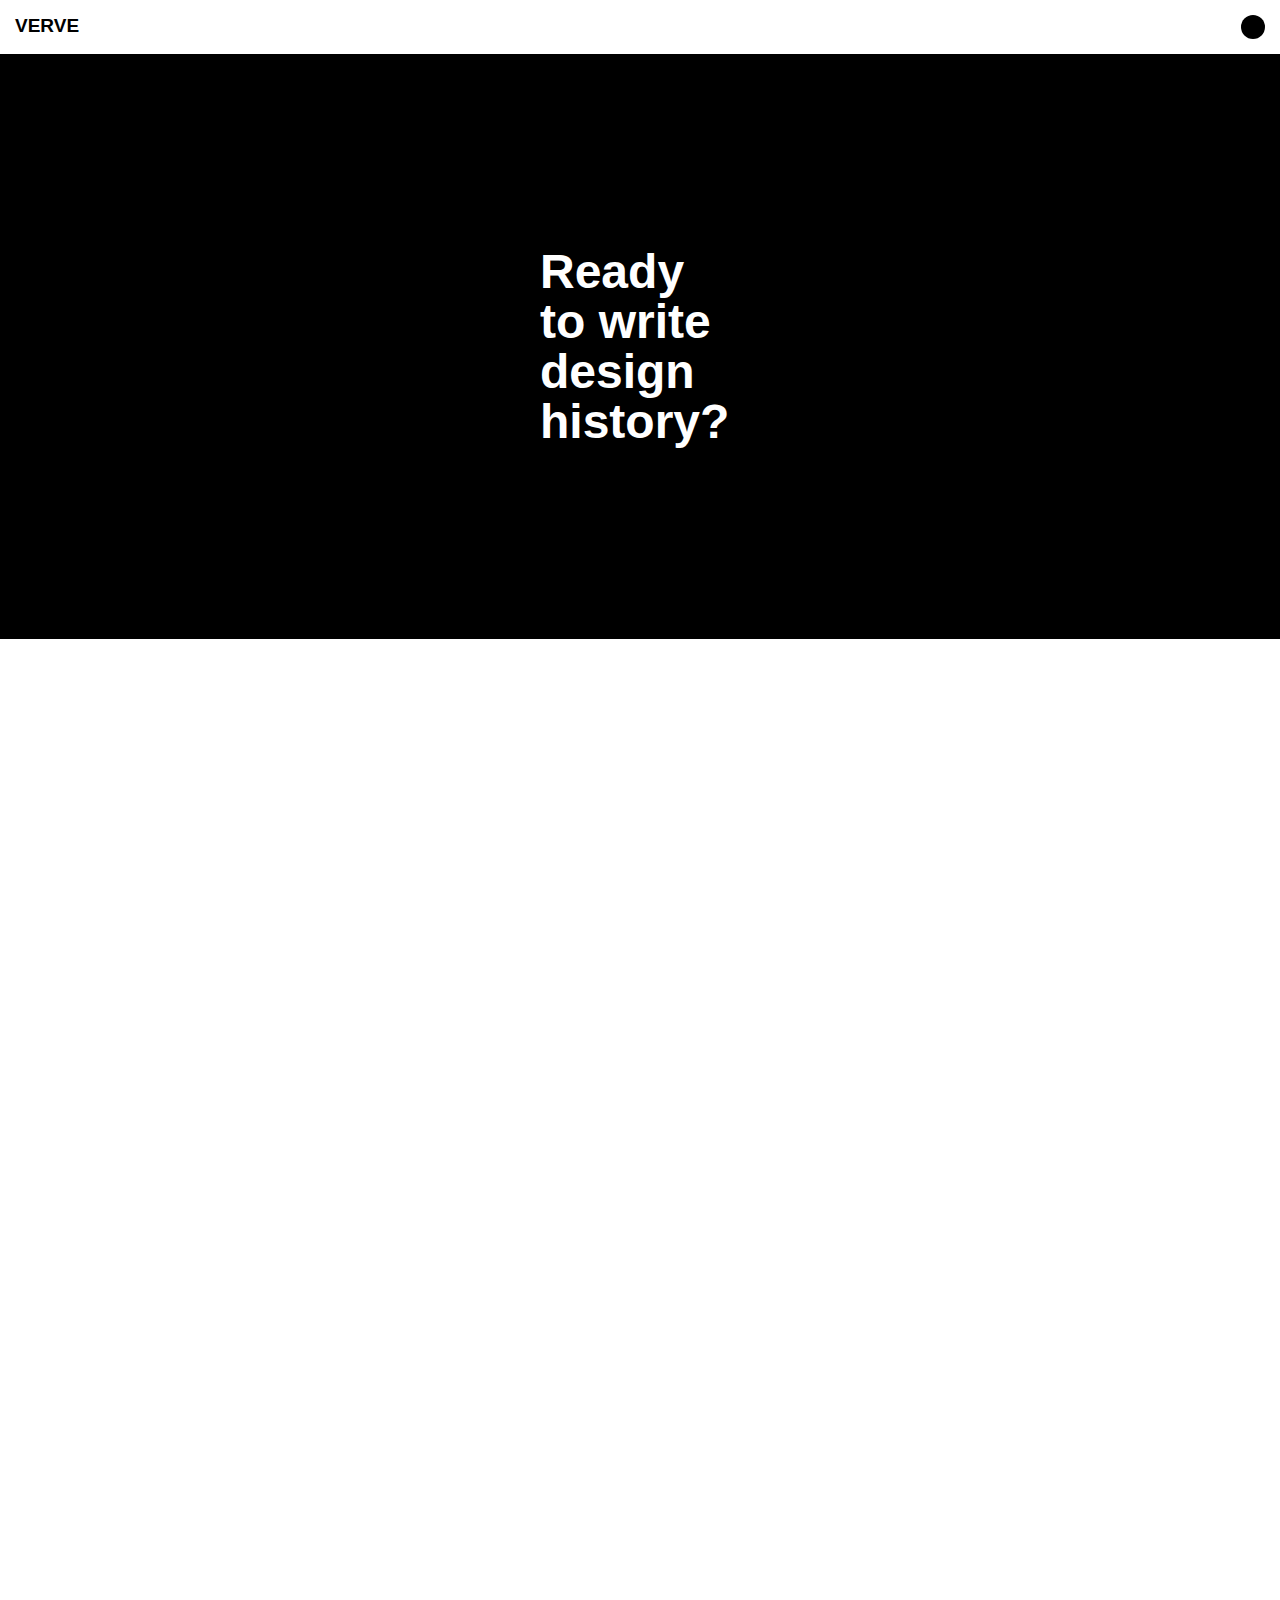
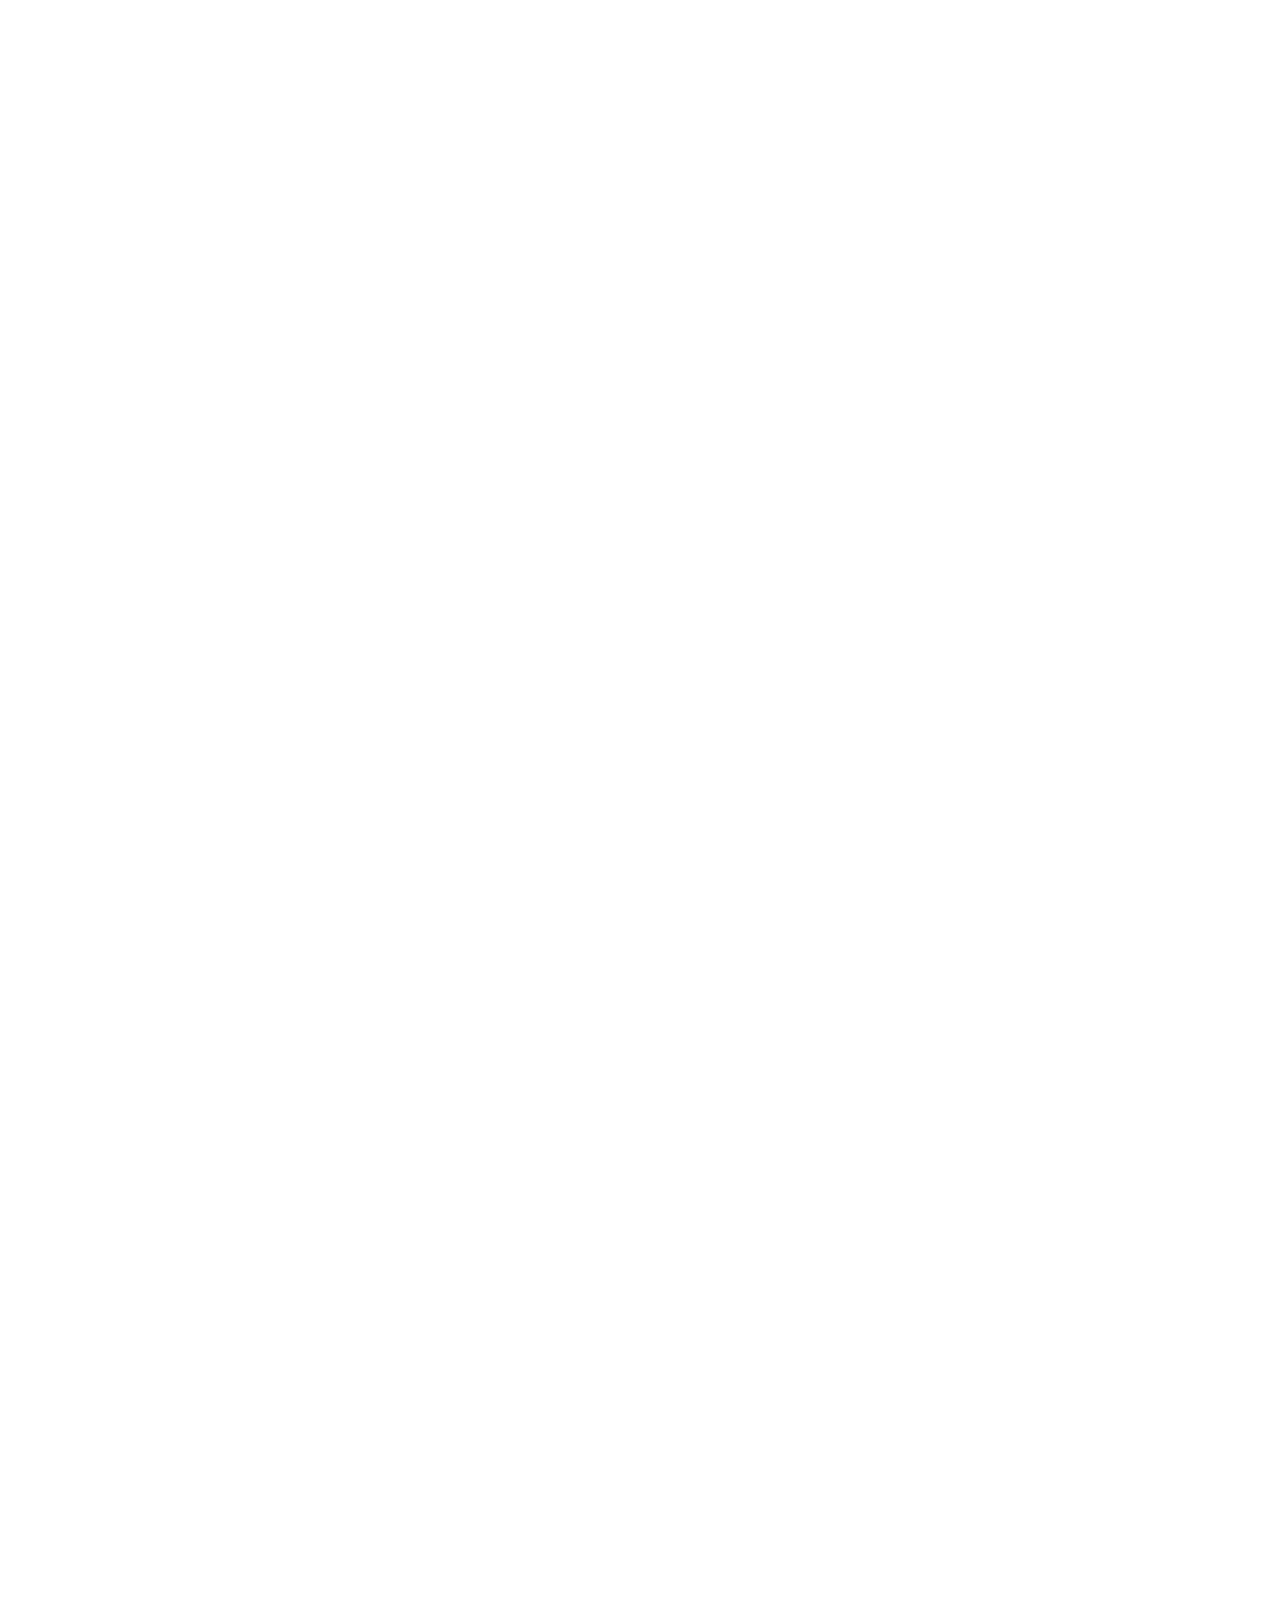
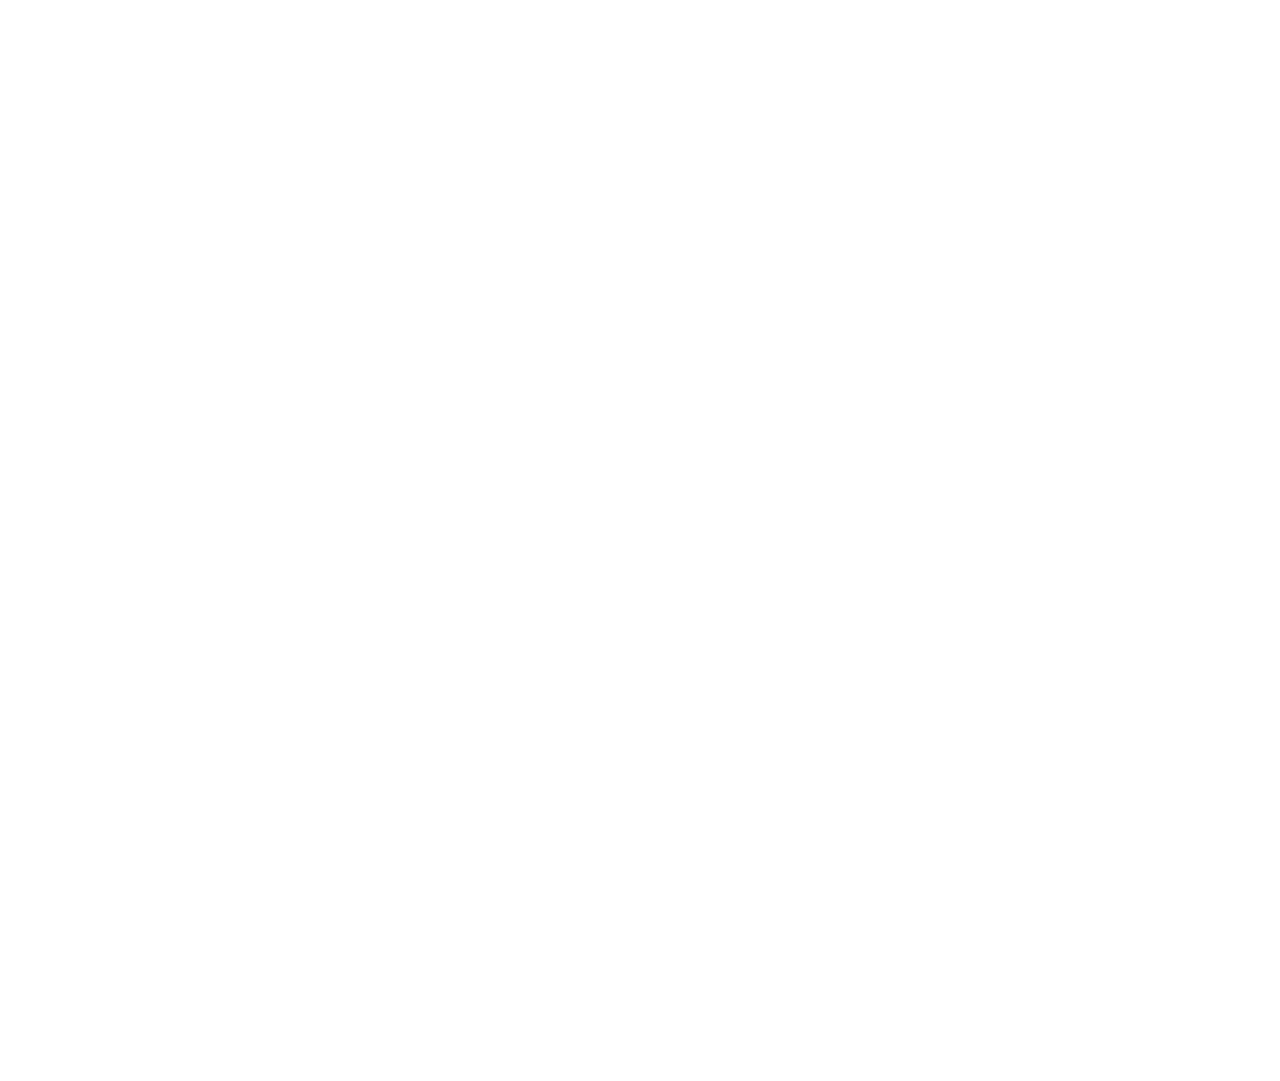
==== commit 970395c4: "fixes #38" ====
--- a/index.html
+++ b/index.html
@@ -17,7 +17,6 @@
     </header>
     <main>
 
-
       <!-- Flashlight interaction -->
         <section class="design-history">
             <p class="random-text">Pizza Chocolate Pancakes Design Strange Laughing Creapy Beautiful Travel Nice Angry Sunset Sound Medicin Door Crazy Radio Dog Speaker Hear Phone Laptop Mouse Keys Cat Mystery Plant Dinosaur Film Place Airplane Book Palmtree Ant Wall Light Television Price Animal Rights Diet Drinks Food Health Tissue Bread Flower Moon Forever Yes Towel Never Power People Car Flight Window Cloud Bloom Apple Green Pizza Chocolate Pancakes Design Strange Laughing Creapy Beautiful Travel Nice Angry Sunset Sound Medicin Door Crazy Radio Dog Speaker Hear Phone Laptop Mouse Keys Cat Mystery Plant Dinosaur Film Place Airplane Book Palmtree Ant Wall Light Television Price Animal Rights Diet Drinks Food Health Tissue Bread Flower Moon Forever Yes Towel Never Power People Car Flight Window Cloud Bloom Apple Green Pizza Chocolate Pancakes Design Strange Laughing Creapy Beautiful Travel Nice Angry Sunset Sound Medicin Door Crazy Radio Dog Speaker Hear Phone Laptop Mouse Keys Cat Mystery Plant Dinosaur Film Place Airplane Book Palmtree Ant Wall Light Television Price Animal Rights Diet Drinks Food Health Tissue Bread Flower Moon Forever Yes Towel Never Power People Car Flight Window Cloud Bloom Apple Green Pizza Chocolate Pancakes Design Strange Laughing Creapy Beautiful Travel Nice Angry Sunset Sound Medicin Door Crazy Radio Dog Speaker Hear Phone Laptop Mouse Keys Cat Mystery Plant Dinosaur Film Place Airplane Book Palmtree Ant Wall Light Television Price Animal Rights Diet Drinks Food Health Tissue Bread Flower Moon Forever Yes Towel Never Power People Car Flight Window Cloud Bloom Apple Green Pizza Chocolate Pancakes Design Strange Laughing Creapy Beautiful Travel Nice Angry Sunset Sound Medicin Door Crazy Radio Dog Speaker Hear Phone Laptop Mouse Keys Cat Mystery Plant Dinosaur Film Place Airplane Book Palmtree Ant Wall Light Television Price Animal Rights Diet Drinks Food Health Tissue Bread Flower Moon Forever Yes Towel Never Power People Car Flight Window Cloud Bloom Apple Green Pizza Chocolate Pancakes Design Strange Laughing Creapy Beautiful Travel Nice Angry Sunset Sound Medicin Door Crazy Radio Dog Speaker Hear Phone Laptop Mouse Keys Cat Mystery Plant Dinosaur Film Place Airplane Book Palmtree Ant Wall Light Television Price Animal Rights Diet Drinks Food Health Tissue Bread Flower Moon Forever Yes Towel Never Power People Car Flight Window Cloud Bloom Apple Green Pizza Chocolate Pancakes Design Strange Laughing Creapy Beautiful Travel Nice Angry Sunset Sound Medicin Door Crazy Radio Dog Speaker Hear Phone Laptop Mouse Keys Cat Mystery Plant Never Power People Car Flight Window Cloud Bloom Apple Green Pizza Chocolate Pancakes Design Strange Laughing Creapy Beautiful Travel Nice Angry Sunset Sound Medicin Door Crazy Radio Dog Speaker Hear Phone Laptop Mouse Keys Cat Mystery Plant Dinosaur Film Place Airplane Book Palmtree Ant Wall Light Television Price Animal Rights Diet Drinks Food Health Tissue Bread Flower Moon Forever Yes Towel Never Power People Car Flight Window Cloud Bloom Apple Green Pizza Chocolate Pancakes Design Strange Laughing Creapy Beautiful Travel Nice Angry Sunset Sound Medicin Door Crazy Radio Dog Speaker Hear Phone Laptop Mouse Keys Cat Mystery Plant Dinosaur Film Place Airplane Book Palmtree Ant Wall Light Television Price Animal Rights Diet Drinks Food Health Tissue Bread Flower Moon Forever Yes Towel Never Power People Car Flight Window Cloud Bloom Apple Green Pizza Chocolate Pancakes Design Strange Laughing Creapy Beautiful Travel Nice Angry Sunset Sound Medicin Door Crazy Radio Dog Speaker Hear Phone Laptop Mouse Keys Cat Mystery Plant Travel Nice Angry Sunset Sound Medicin Door Crazy Radio Dog Speaker Hear Phone Laptop Mouse Keys Cat Mystery Plant Dinosaur Film Place Airplane Book Palmtree Ant Wall Light Television Price Animal Rights  </p>
@@ -54,8 +53,8 @@
             <h2 class="copy-title">Want to create award winning projects?</h2>
             <h3 class="copy-title">And surf like a smooth sailing puppy? </h3>
           </div>
+
         <!-- first paragraph -->
-        
           <p class="first-paragraph hidden">
               You’re in the right place. 
               We want to rock the (design) world - 
@@ -80,7 +79,7 @@
 
           <!-- first application -->
         <div class="applications">
-          <section class="join-us-first app hidden">
+          <section class="join-us-first hidden">
             <div class="board">
               <div class="board-front">
                 <h4>Senior</h4>
@@ -106,7 +105,7 @@
           </section>
 
           <!-- second application -->
-          <section class="join-us-second app hidden">
+          <section class="join-us-second hidden">
             <div class="board">
               <div class="board-back">
                 <h4>Senior</h4>
@@ -132,7 +131,7 @@
           </section>
 
           <!-- third application -->
-          <section class="join-us-third app hidden">
+          <section class="join-us-third hidden">
             <div class="board">
               <div class="board-front">
                 <h4>Office</h4>
@@ -156,7 +155,7 @@
           </section>
 
           <!-- fourth application -->
-          <section class="join-us-fourth app hidden">
+          <section class="join-us-fourth hidden">
             <div class="board">
               <div class="board-back">
                 <h4>Open</h4>
@@ -182,8 +181,8 @@
 
 
 
-        <!-- Alien UFO with beam and text -->
-<div class="ufo-container">
+        <!-- Alien UFO with beam and text (first desktop ufo) -->
+      <div class="ufo-container">
         <div title="UFO and Alien" class="ufo hidden">
           <div class="window">
             <div class="alien">
@@ -205,7 +204,10 @@
           </div>
           <div title="We sense, We challenge, We love" class="beam">
             <svg>
-              <polygon/>
+              <polygon points= "50% 0%,
+                                0% 100%,
+                                50% 100%,
+                                100% 100%"/>
             </svg>  
             <h5>We sense</h5>
             <h5 class="desktop-ufo">We challenge</h5>
@@ -213,7 +215,7 @@
           </div>
         </div>
 
-
+        <!-- 2nd desktop ufo -->
         <div title="UFO and Alien" class="ufo hidden hide-on-phone">
           <div class="window">
             <div class="alien">
@@ -235,7 +237,10 @@
           </div>
           <div title="We sense, We challenge, We love" class="beam">
             <svg>
-              <polygon/>
+              <polygon points= "50% 0%,
+              0% 100%,
+              50% 100%,
+              100% 100%" />
             </svg>  
             <h5 class="desktop-ufo">We sense</h5>
             <h5>We challenge</h5>
@@ -243,6 +248,7 @@
           </div>
         </div>
 
+        <!-- third desktop ufo -->
         <div title="UFO and Alien" class="ufo hidden hide-on-phone">
           <div class="window">
             <div class="alien">
@@ -264,22 +270,23 @@
           </div>
           <div title="We sense, We challenge, We love" class="beam">
             <svg>
-              <polygon/>
+              <polygon points= "50% 0%,
+              0% 100%,
+              50% 100%,
+              100% 100%" />
             </svg>  
             <h5 class="desktop-ufo">We sense</h5>
             <h5 class="desktop-ufo">We challenge</h5>
             <h5>We love</h5>
           </div>
         </div>
-
-</div>
+      </div>
+
         <!-- second paragraph -->
-
         <p class="second-paragraph hidden">We get excited about what design and technology can do. You could say it’s an obsession. If you’re someone who's into dynamic type, the Private Views podcast or loves Laravel, who wants to shake up the status quo and build on the team’s ideas, we look forward to meeting you.</p>
 
-        <!-- Afbeeldingen -->
+        <!-- Afbeeldingen carousel -->
         <!-- heb dit gemaakt met behulp van: https://www.youtube.com/watch?v=9HcxHDS2w1s 2:23 -->
-
         <section class="img-flexbox hidden" aria-label="The Verve Photos">
           <div class="img-container" data-carousel>
             <button class="carousel-button prev" data-carousel-button="prev">&larr;</button>
@@ -302,26 +309,23 @@
         </section>
 
         <!-- Third paragraph -->
-
         <p class="third-paragraph hidden">It’s not all about work. We want you to become the best version of yourself, personally as well as professionally. You’ll be offered all the inspiration you need, an annual budget to spend on courses, sportswear, and team trips.</p>
 
         <!-- Verve quote -->
         <div class="container-titles hidden">
           <h2 class="verve-quote">We want work to be thrilling - in the nicest possible way.</h2>
         </div>
+
         <!-- fourth paragraph -->
-
         <p class="fourth-paragraph hidden">To enable you to thrive, we create a safe, welcoming culture where everyone can speak their mind freely. That way you can feel good and we can all work together happily and at our best.</p>
 
         <!-- get in touch -->
-
         <h3 class="get-in-touch hidden">Turn your brand into a great one.
-          <a class="get-in-touch-link" href="">Get in touch.</a></h3>
+          <a class="get-in-touch-link " href="">Get in touch.</a></h3>
 
     </main>
     
     <!-- Footer -->
-
     <footer class="hidden">
       <ul>
         <li><a href="">Newsletter</a></li>
@@ -357,8 +361,7 @@
           </svg>          </a>
         </li>
       </ul>
+
     </footer>
-
-
 </body>
 </html>--- a/styles/style.css
+++ b/styles/style.css
@@ -3,12 +3,26 @@
     font-family:whyte, sans-serif;
     margin:0;
 }
-
+/* hier werkt overflow-x ook wel, het ligt denk ik aan de browser */
+html{
+  overflow-x:hidden;
+}
 :root{
   --verve-red: #F6511D;
   --verve-black: #222222;
   --verve-blue: #012024;
 }
+
+/* scroll animation goes from hidden to show */
+.hidden{
+  opacity:0;
+  transition:1s;
+}
+.show{
+  opacity:1;
+  transform: translateY(-20px);
+}
+
 /* navigatie */
 nav{
     margin: 15px;
@@ -31,7 +45,6 @@
 }
 
 /* first section */
-
 .design-history{
     width: 100vw;
     height: 300px;
@@ -40,16 +53,13 @@
     justify-content: center;
     align-items:center;
     overflow:hidden;
-    /* opacity:0.8; */
-}
-
+}
 .cool-gradient{
   background: linear-gradient(to top left, var(--verve-red), orange, yellow);
   background-size: 800%;
   animation: gradient-movement 5s linear infinite;
   background-position: right bottom;
 }
-
 @keyframes gradient-movement{
   0%{
     background-position: 0% 50%;
@@ -61,7 +71,6 @@
     background-position: 0% 50%;
   }
 }
-
 .design-history h2{
     color:white;
     width:200px;
@@ -70,24 +79,6 @@
     z-index: 2;
     display: block;
 }
-
-/* Deze onderstaande dingen niet verwijderen, dit is de cursor voor de desktop versie */
-/* .cursor{
-    width: 35px;
-    height:35px;
-    position:absolute;
-    background-color:rgb(241, 225, 46);
-    border-radius:50%;
-    position:absolute;
-    z-index: 0;
-} */
-/* .cursor:hover{
-  opacity:1;
-} */
-/* .design-history:hover{
-    cursor:URL('/assets/flashlight-svgrepo-com.svg'), auto;
-} */
-
 .random-text{
   color:black;
   position:absolute;
@@ -98,7 +89,6 @@
 }
 
 /* dog on skateboard */
-
 .dog{
     background-color: transparent;
     position:relative;
@@ -108,7 +98,6 @@
     left:-50px;
     top: -90px;
   }
-  
   .head{
     width:120px;
     height:68px;
@@ -139,7 +128,6 @@
     top:10px;
     border-radius:50%;
   }
-  
   .eye{
     width:20px;
     height:20px;
@@ -168,9 +156,7 @@
     top:160px;
     right:140px; 
     transform: rotate(-30deg);
-    
-  }
-  
+  }
   .paw1{
     height:60px;
     width:30px;
@@ -192,7 +178,6 @@
     transform:rotate(-30deg);
     z-index: 2;
   }
-  
   .back-paw{
     width:80px;
     height: 50px;
@@ -204,7 +189,6 @@
     transform:rotate(-10deg);
     z-index:2;
   }
-  
   .tail{
     width:50px;
     height:50px;
@@ -246,13 +230,11 @@
   }
 
   /* dog animation */
-
 .ear-animation{
   animation: speed 4s linear;
   animation-iteration-count:1;
   transition:3s;
 }
-
 @keyframes speed{
   50%{
     left: -20px;
@@ -260,12 +242,10 @@
     transform: rotate(90deg);
   }
 }
-
   .skating{
     animation: skater-dog 2s linear;
     animation-iteration-count: 1;
   }
-
 @keyframes skater-dog{
   20%{
     transform:translateX(700px);
@@ -285,38 +265,7 @@
   }
 }
 
-
-
-
-
-
 /* copy-title */
-
-/* animation goes from hidden to show */
-.hidden{
-  opacity:0;
-  /* transform: scale(0); */
-  transition:1s;
-  
-}
-.show{
-  opacity:1;
-  /* transform: scale(1); */
-  transform: translateY(-20px);
-}
-
-
-/* dit onderstaande probeersel werkt nog niet */
-/* .scroll-carousel{
-  opacity:0;
-  transition: 1s;
-}
-
-.from-left{
-  opacity: 1;
-  transform: translateX(-10px);
-} */
-
 h2.copy-title{
   color: var(--verve-black);
   position:relative;
@@ -336,7 +285,6 @@
 }
 
   /* first paragraph */
-
   .first-paragraph{
     color: var(--verve-black);
     font-size:28px;
@@ -346,11 +294,9 @@
     line-height:1.5em;
     position:relative;
     margin-top: 50px;
-    /* margin-top:-135px; */
   }
 
   /* letter party join us now */
-
   .letter-party{
     color: var(--verve-black);
     display: flex;
@@ -370,13 +316,11 @@
   .join, .us, .now{
     margin-right:20px;
   }
-
   .move-letter{
     animation-name: remove;
     animation-duration:15s;
     animation-iteration-count:1;
   }
-  
   @keyframes remove{
     from{
       opacity:0;
@@ -386,56 +330,14 @@
     }
   }
 
-
-
-
-
-
-
-
-
-
-
-
-
-
-
-
-
-
-
-
-
-
-
-
-
-
-
-
-
-
-
-
-
-
-
-
-
-
-
   /* applications skateboard */
-
   .join-us-first, .join-us-second, .join-us-third, .join-us-fourth{
-    
     height: 100px;
-    /* width: 280px; */
     width: 320px;
     background:transparent;
     position:relative;
     perspective: 1000px;
     margin-top: 30px;
-    /* margin-left: 20px; */
   }
   .applications{
     width: 100vw;
@@ -444,10 +346,9 @@
     justify-content:center;
     align-items:center;
   }
-
   .applications h4{
     font-size: 1.6rem;
-    /* color: #F6511D; */
+    color: black;
   }
   .board{
     position: relative;
@@ -459,12 +360,6 @@
     border-radius:50px;
     margin-top:50px;
   }
-  
-  /* Let op: verwijder het onderstaande niet, dat is voor de desktop versie */
-  /* .join-us-first:hover .board{
-    transform: rotateX(180deg);
-  } */
-  
   .board-front, .board-back{
     position: absolute;
     width: 100%;
@@ -479,6 +374,7 @@
   .board-back{
     transform: rotateX(180deg);
   }
+
   /* front board wheels etc */
   .app-wheel1{
     width: 30px;
@@ -489,7 +385,6 @@
     top:10px;
     left: 50px;
   }
-  
   .app-wheel2{
     width: 30px;
     height:15px;
@@ -506,7 +401,6 @@
     border-radius: 50px;
     position:absolute;
     top:75px;
-    /* left: 200px; */
     left: 240px;
     z-index:2;
   }
@@ -517,10 +411,8 @@
     border-radius: 50px;
     position:absolute;
     top:10px;
-    /* left: 200px; */
     left: 240px;
   }
-  
   .between-wheels{
     height:50px;
     width: 15px;
@@ -529,20 +421,16 @@
     left: 58px;
     position:absolute;
   }
-  
   .between-wheels2{
     height:50px;
     width: 15px;
     background-color: grey;
     top:25px;
-    /* left: 208px; */
     left: 248px;
     position:absolute;
   }
-  
   
   /* back board nails etc */
-  
   .nail1{
     width:8px;
     height:8px;
@@ -568,7 +456,6 @@
     border-radius:50%;
     position: absolute;
     top:65px;
-    /* left: 208px; */
     left: 248px;
   }
   .nail4{
@@ -578,29 +465,14 @@
     border-radius:50%;
     position: absolute;
     top:25px;
-    /* left: 208px; */
     left: 248px;
   }
 
   /* aplications skateboard animation mobile */
-
-/* onderstaande animatie werkt niet samen met andere animatie:( */
-  /* .flip-over-board{
-    animation: flip-skate-board 2s linear;
-    animation-iteration-count: 1;
-  }
-  @keyframes flip-skate-board{
-    100%{
-      transform: rotateX(180deg);
-    }
-  } */
-
   .roll-board{
     animation: app-skateboard-roll 2s linear;
     animation-iteration-count: 1;
-    /* animation-delay: 2s; */
   } 
-
   @keyframes app-skateboard-roll{
     20%{
       transform:translateX(600px);
@@ -612,27 +484,15 @@
       opacity:0;
       transform: translateX(-600px)
     }
-    60%{
-      opacity:0;
-    }
     90%{
       opacity:0;
     }
   }
 
-
-
-
-
-
-
   /* Alien UFO with beam text */
-
   .hide-on-phone{
     display:none !important;
-    
-  }
-
+  }
   .ufo{
     height: 500px;
     width:100vw;
@@ -640,12 +500,10 @@
     position:relative;
     top: 150px;
     display:flex;
-    /* justify-content: flex-start; */
     align-items: center;
     flex-direction:column;
     overflow:hidden;
   }
-  
   .alien{
     width:80px;
     height: 100px;
@@ -655,7 +513,6 @@
     top:25px;
     display:flex;
   }
-  
   .eye1{
     width:25px;
     height: 40px;
@@ -696,7 +553,6 @@
     left:10px;
     animation: pupil-animation 4s linear infinite;
   }
-  
   @keyframes pupil-animation{
     10%{
       background-color:black;
@@ -711,7 +567,6 @@
       left: 15px;
     }
   }
-  
   .mouth{
     width: 20px;
     height: 15px;
@@ -723,7 +578,6 @@
     right: 20px;
     transform: rotate(-10deg);
   }
-  
   .window{
     height:120px;
     width:200px;
@@ -773,13 +627,13 @@
     animation: lights 2s linear infinite;
     animation-delay: 0.8s;
   }
-  
   @keyframes lights {
     50%{
       background: gold;
     }
   }
   
+  /* animation ufo beam */
   .beam{
     height: 400px;
     clip-path: polygon(50% 0%,
@@ -790,9 +644,7 @@
     position: absolute;
     top:100px;
     animation: ufo-beam 10s linear infinite;
-    /* color: var(--verve-black); */
-  }
-  
+  }
   @keyframes ufo-beam{
     0%{
        clip-path: polygon(50% 0%,
@@ -801,15 +653,12 @@
                       0% 100%);
     }
     10%{
-      
        clip-path: polygon(50% 0%,
                      100% 100%,
                      50% 100%,
                       0% 100%);
     }
-   
     90%{
-    
        clip-path: polygon(50% 0%,
                      100% 100%,
                      50% 100%,
@@ -822,7 +671,6 @@
                       0% 100%);
     }
   }
-  
   h5{
     position:relative;
     left:70px;
@@ -833,7 +681,6 @@
     animation: alien-text 10s linear infinite;
     color:var(--verve-black);
   }
-  
   @keyframes alien-text{
     0%{
       top:-150px;
@@ -845,7 +692,6 @@
     }
     50%{
     top:80px;
-    /* transform: scale(1); */
     opacity:1;
     }
     100%{
@@ -855,9 +701,7 @@
     }
   }
 
-
   /* second paragraph */
-
   .second-paragraph{
     font-size:20px;
     text-align:auto;
@@ -869,14 +713,11 @@
     color:var(--verve-black);
   }
 
-
   /* images carousel */
-
   .img-flexbox ul{
     list-style: none;
     padding: 0;
     margin:0;
-   
   }
   .carousel-button{
     border-radius:0px;
@@ -892,9 +733,7 @@
   }
   .carousel-button:hover{
     opacity:1;
-    
-  }
-
+  }
   .prev{
     left:0.5rem;
   }
@@ -912,7 +751,6 @@
     width:300px;
     height: 300px;
   }
-
   .slide{
     position: absolute;
     inset: 0;
@@ -920,33 +758,24 @@
     transition: 200ms opacity ease-in-out;
     transition-delay:200ms;
   }
-
   .slide[data-active]{
     opacity:1;
     transition-delay: 0ms;
   }
-
   .slide > img{
-    
     display: block;
     /* object-position: center; */
-    
-  }
-
+  }
   .foto1, .foto2, .foto3, .foto4{
     max-width: 300px;
     margin-top: 50px;
-    
-  }
-
+  }
   .foto3, .foto4{
     height: 300px;
     width: 300px;
   }
 
-
 /* third paragraph & fourth paragraph*/
-
 .third-paragraph, .fourth-paragraph{
   font-size:20px;
   text-align:auto;
@@ -958,40 +787,37 @@
   color:var(--verve-black);
 }
 
-/* verve quote & get in touch & european agency */
-
+/* verve quote & get in touch */
 h2.verve-quote, h3.get-in-touch{
   margin-left:10px;
   margin-top:50px;
   color:var(--verve-black);
 }
-
 h3.get-in-touch{
   font-size: 38px;
 }
 
 /* footer */
-
 footer{
   margin-top: 100px;
 }
-
 footer > ul{
   list-style: none;
   text-align: center;
   margin-bottom:60px;
   padding-left: 0px;
 }
-
 footer > ul > li{
   margin: 16px;
 }
-
 footer a{
   text-decoration: none;
   color:var(--verve-black);
 }
-
+.get-in-touch-link{
+  display:block;
+  color: var(--verve-black);
+}
 h3.european-agency{
   margin-left:10px;
   margin-top:50px;
@@ -1006,33 +832,12 @@
   margin-top:50px;
 }
 
-
-
-
-
-
-
-
-
-
-
-
-
-
-
-
-
-
-
-
-
-
-
-
-
-
-
-
+/* Media queries */
+/* Media queries */
+/* Media queries */
+/* Media queries */
+
+/* media querie 496px */
   @media screen and (min-width: 31em ) {
 
     /* letter party letters */
@@ -1044,63 +849,45 @@
       font-size: 5.5rem;
     }
 
- /* skater dog animation */
-
- .dog{
-  animation: skater-dog 10s linear infinite;
-  position:relative;
-  left: -30rem;
-}
-
-/* ik snap niet waarom de vwidth van het scherm groter wordt bij transform??? */
-@keyframes skater-dog{
-100%{
-/* transform: translateX(200rem); */
-left:500px;
-}
-
-}
-
-
-
-/* skateboards applications animation */
-
-.roll-board{
-  animation: app-skateboard-roll 3s linear;
-  animation-iteration-count: 1;
-  /* animation-delay: 2s; */
-} 
-
-@keyframes app-skateboard-roll{
-  20%{
-    transform:translateX(30%);
-  }
-  
-  50%{
-    opacity:1;
-    transform: translateX(-30%)
-  }
- 
-}
+    /* skater dog animation */
+    .dog{
+      animation: skater-dog 10s linear infinite;
+      position:relative;
+      left: -30rem;
+    }
+    /* ik snap niet waarom de vwidth van het scherm groter wordt bij transform??? */
+    @keyframes skater-dog{
+    100%{
+    transform: translateX(150rem);
+      }
+    }
+
+    /* skateboards applications animation */
+    .roll-board{
+      animation: app-skateboard-roll 3s linear;
+      animation-iteration-count: 1;
+    } 
+    @keyframes app-skateboard-roll{
+      20%{
+        transform:translateX(30%);
+      }
+      50%{
+        opacity:1;
+        transform: translateX(-30%)
+      }
+    }
 
     /* vanaf 1010px gaan de header zinnen niet meer strak langs de kant */
     /* first paragraph */
     .first-paragraph{
-      /* font-size:28px; */
       margin-left:auto;
       margin-right:auto;
-      /* line-height:1.5em; */
-      /* position:relative;
-      margin-top: 50px; */
       max-width:700px;
-      
     }
 
     /* second paragraph */
-
     .second-paragraph{
       font-size:20px;
-      /* text-align:auto; */
       margin-left:auto;
       margin-right:auto;
       line-height:1.5em;
@@ -1110,10 +897,8 @@
     }
 
     /* third paragraph */
-
     .third-paragraph{
       font-size:20px;
-      /* text-align:auto; */
       margin-left:auto;
       margin-right:auto;
       line-height:1.5em;
@@ -1123,10 +908,8 @@
     }
 
     /* fourth paragraph */
-
     .fourth-paragraph{
       font-size:20px;
-      /* text-align:auto; */
       margin-left:auto;
       margin-right:auto;
       line-height:1.5em;
@@ -1136,49 +919,41 @@
     }
 
     /* verve quote */
-
     h2.verve-quote{
       font-size:58px;
     }
   }
 
-
+/* media querie 576px */
   @media screen and (min-width: 36em){
+    /* ik snap niet waarom de overflow-x hier wel werkt voor desktop, maar op andere schermen helpt het niet? */
+    html{
+      overflow-x:hidden;
+    }
     .dog{
       animation: skater-dog 10s linear infinite;
       position:relative;
       left: -30rem;
     }
-    
     /* ik snap niet waarom de vwidth van het scherm groter wordt bij transform??? */
     @keyframes skater-dog{
     100%{
-    /* transform: translateX(200rem); */
-    left:1200px;
-    }
+    transform: translateX(200rem);
+    }
+    }
+  }
+
+  /* media querie 896px */
+  @media screen and (min-width: 56em) {
     
-    }
-  }
-
-  @media screen and (min-width: 56em) {
-    /* .paragraph-container{
-      max-width:1010px;
-      display:flex;
-      justify-content:center;
-      align-items:center;
-      
-    } */
-.container-titles{
-  width: 80vw;
-}
+    .container-titles{
+      width: 80vw;
+    }
     h2.copy-title{
-      /* max-width: 1000px; */
       text-align:center;
       margin-left:2rem;
-      /* line-height:0px; */
     }
     h3.copy-title{
-      /* max-width: 1000px; */
       text-align:center;
       margin-top:1.5rem;
       margin-left:-6rem;
@@ -1186,34 +961,24 @@
     }
    
 /* skateboard animatie (applications) groter scherm */
-
-.roll-board{
-  animation: app-skateboard-roll 3s linear;
-  animation-iteration-count: 1;
-  /* animation-delay: 2s; */
-} 
-
-@keyframes app-skateboard-roll{
-  20%{
-    transform:translateX(50%);
-  }
-  
-  50%{
-    opacity:1;
-    transform: translateX(-50%)
-  }
- 
-}
-
-
-  }
-
-
-
-
-
+    .roll-board{
+      animation: app-skateboard-roll 3s linear;
+      animation-iteration-count: 1;
+    } 
+    @keyframes app-skateboard-roll{
+      20%{
+        transform:translateX(50%);
+      }
+      
+      50%{
+        opacity:1;
+        transform: translateX(-50%)
+      }
+      }
+      }
+
+/* media querie 1280px */
   @media screen and (min-width: 80em) {
-
 
     /* cursor light */
     .cursor{
@@ -1221,17 +986,14 @@
     height:105px;
     position:absolute;
     background-color:transparent;
-    
     border-radius:50%;
     position:absolute;
     z-index: 0;
     }
-
     .light{
       background-color:rgb(241, 225, 46);
       box-shadow: 0px 0px 10px 10px rgb(241, 225, 46);
     }
-
     .cursor:hover{
       opacity:1;
     }
@@ -1245,12 +1007,6 @@
     .cool-gradient{
       background: black;
     }
-
-    /* dit werkt nog niet: */
-    /* .design-history{
-      text-overflow:hidden;
-      
-    } */
     .random-text{
       color:black;
       position:absolute;
@@ -1258,35 +1014,20 @@
       z-index:2;
       user-select: none;
       display: inline;
-  }
-
-/* dog movement on scroll */
-
-/* helaas werkt @scroll-timeline nog niet met huidige browsers:( */
-/* @scroll-timeline scroll-in-document-dog {
-  source: auto;
-  orientation: vertical;
-  scroll-offsets: 0%, 100%;
-} */
-
-
+    }
 
     /* letter partyyy */
-
     .letter-party{
       display:flex;
       justify-content:center;
     }
-    
     .letter-party h3{
       display:inline-block;
       font-size: 7rem;
       font-weight:100;
       transition: 0.1s;
       position:relative;
-      
-    }
-
+    }
     .letter-party span:nth-of-type(2):hover{
     color: var(--verve-red);
     }
@@ -1307,66 +1048,52 @@
       transform:scale(1.3) rotate(30deg);
     }
 
-
- /* skater dog animation */
-
- .dog{
-  animation: skater-dog 10s linear infinite;
-  position:relative;
-  left: -30rem;
-}
-
-/* ik snap niet waarom de vwidth van het scherm groter wordt bij transform??? */
-@keyframes skater-dog{
-100%{
-/* transform: translateX(200rem); */
-left:1500px;
-}
-
-}
+  /* skater dog animation */
+  .dog{
+    animation: skater-dog 10s linear infinite;
+    position:relative;
+    left: -30rem;
+    right: auto;
+    }
+    /* ik snap niet waarom de vwidth van het scherm groter wordt bij transform??? */
+    @keyframes skater-dog{
+    100%{
+    transform: translateX(300rem);
+    }
+    }
    
-
     /* skateboard application hover */
 
     .join-us-first:hover .board, .join-us-second:hover .board,.join-us-third:hover .board, .join-us-fourth:hover .board{
     transform: rotateX(180deg);
-  }
-
-/* desktop animatie voor skateboards */
-
-.roll-board{
-  animation: app-skateboard-roll 3s linear;
-  animation-iteration-count: 1;
-  /* animation-delay: 2s; */
-} 
-
-@keyframes app-skateboard-roll{
-  20%{
-    transform:translateX(50%);
-  }
-  
-  50%{
-    opacity:1;
-    transform: translateX(-50%)
-  }
- 
-}
-
+    }
+
+    /* desktop animatie voor skateboards */
+    .roll-board{
+      animation: app-skateboard-roll 3s linear;
+      animation-iteration-count: 1;
+    } 
+    @keyframes app-skateboard-roll{
+      20%{
+        transform:translateX(50%);
+      }
+      50%{
+        opacity:1;
+        transform: translateX(-50%)
+      }
+    }
 
 /* bigger skateboards */
 .board{
   border-radius:80px;
 }
-
 .join-us-first, .join-us-second, .join-us-third, .join-us-fourth{
   height: 120px;
-  /* width: 280px; */
   width: 420px;
   background:transparent;
   position:relative;
   perspective: 1000px;
   margin-top: 30px;
-  /* margin-left: 20px; */
 }
 
 /* front board wheels etc */
@@ -1379,7 +1106,6 @@
   top:20px;
   left: 50px;
 }
-
 .app-wheel2{
   width: 30px;
   height:15px;
@@ -1396,7 +1122,6 @@
   border-radius: 50px;
   position:absolute;
   top:85px;
-  /* left: 200px; */
   left: 340px;
   z-index:2;
 }
@@ -1407,10 +1132,8 @@
   border-radius: 50px;
   position:absolute;
   top:20px;
-  /* left: 200px; */
   left: 340px;
 }
-
 .between-wheels{
   height:50px;
   width: 15px;
@@ -1419,20 +1142,16 @@
   left: 58px;
   position:absolute;
 }
-
 .between-wheels2{
   height:50px;
   width: 15px;
   background-color: grey;
   top:35px;
-  /* left: 208px; */
   left: 348px;
   position:absolute;
 }
 
-
 /* back board nails etc */
-
 .nail1{
   width:8px;
   height:8px;
@@ -1458,7 +1177,6 @@
   border-radius:50%;
   position: absolute;
   top:75px;
-  /* left: 208px; */
   left: 348px;
 }
 .nail4{
@@ -1468,23 +1186,19 @@
   border-radius:50%;
   position: absolute;
   top:35px;
-  /* left: 208px; */
   left: 348px;
 }
 
 /* adding 2 ufo's for the big screen */
-
 .ufo-container{
   display: flex;
 }
 .hide-on-phone{
   display:flex !important;
 }
-
 .desktop-ufo{
   display: none;
 }
-
 h5{
   position:relative;
   left:70px;
@@ -1495,7 +1209,6 @@
   animation: alien-text 10s linear infinite;
   color:var(--verve-black);
 }
-
 @keyframes alien-text{
   0%{
     top:-150px;
@@ -1516,15 +1229,11 @@
   }
 }
 
-
 /* verve quote */
-
 h2.verve-quote{
-  /* text-align:center; */
   margin-left:15rem;
 }
 h3.get-in-touch{
   font-weight: 100;
 }
-}
-
+}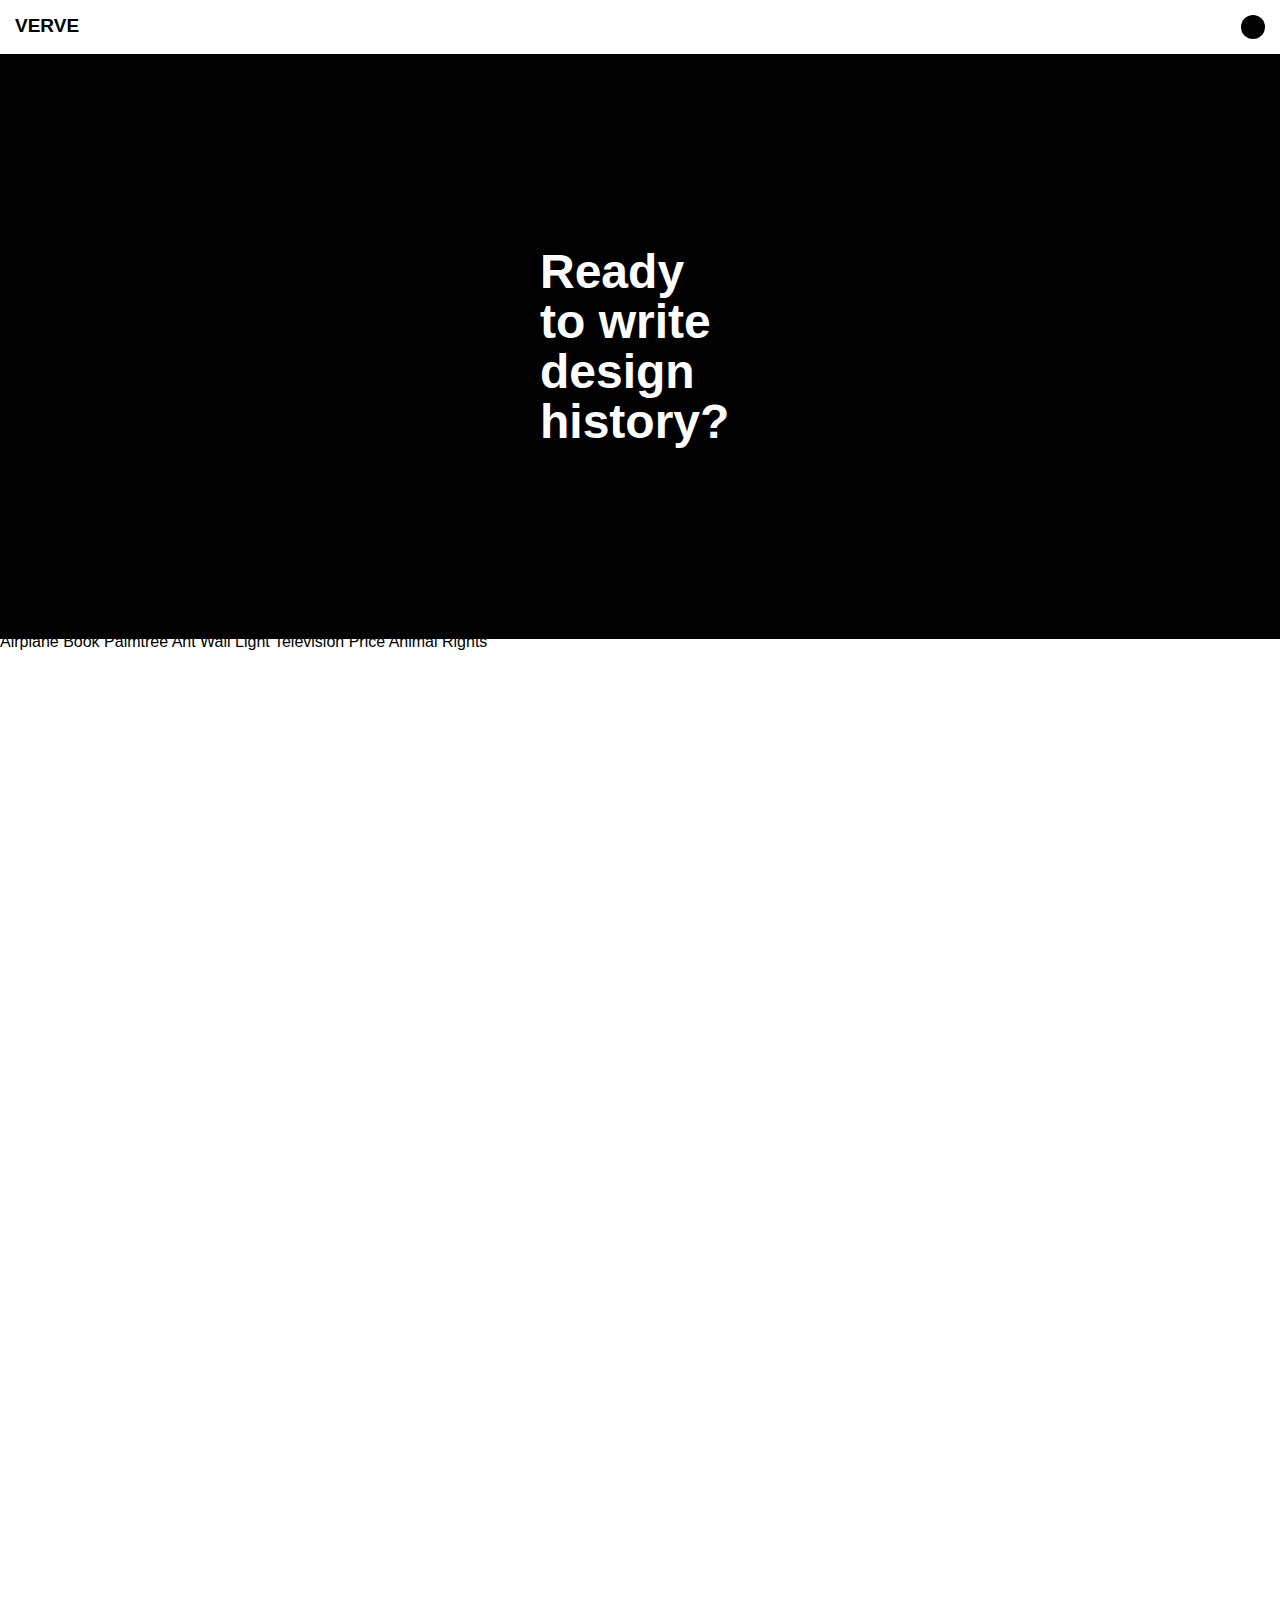
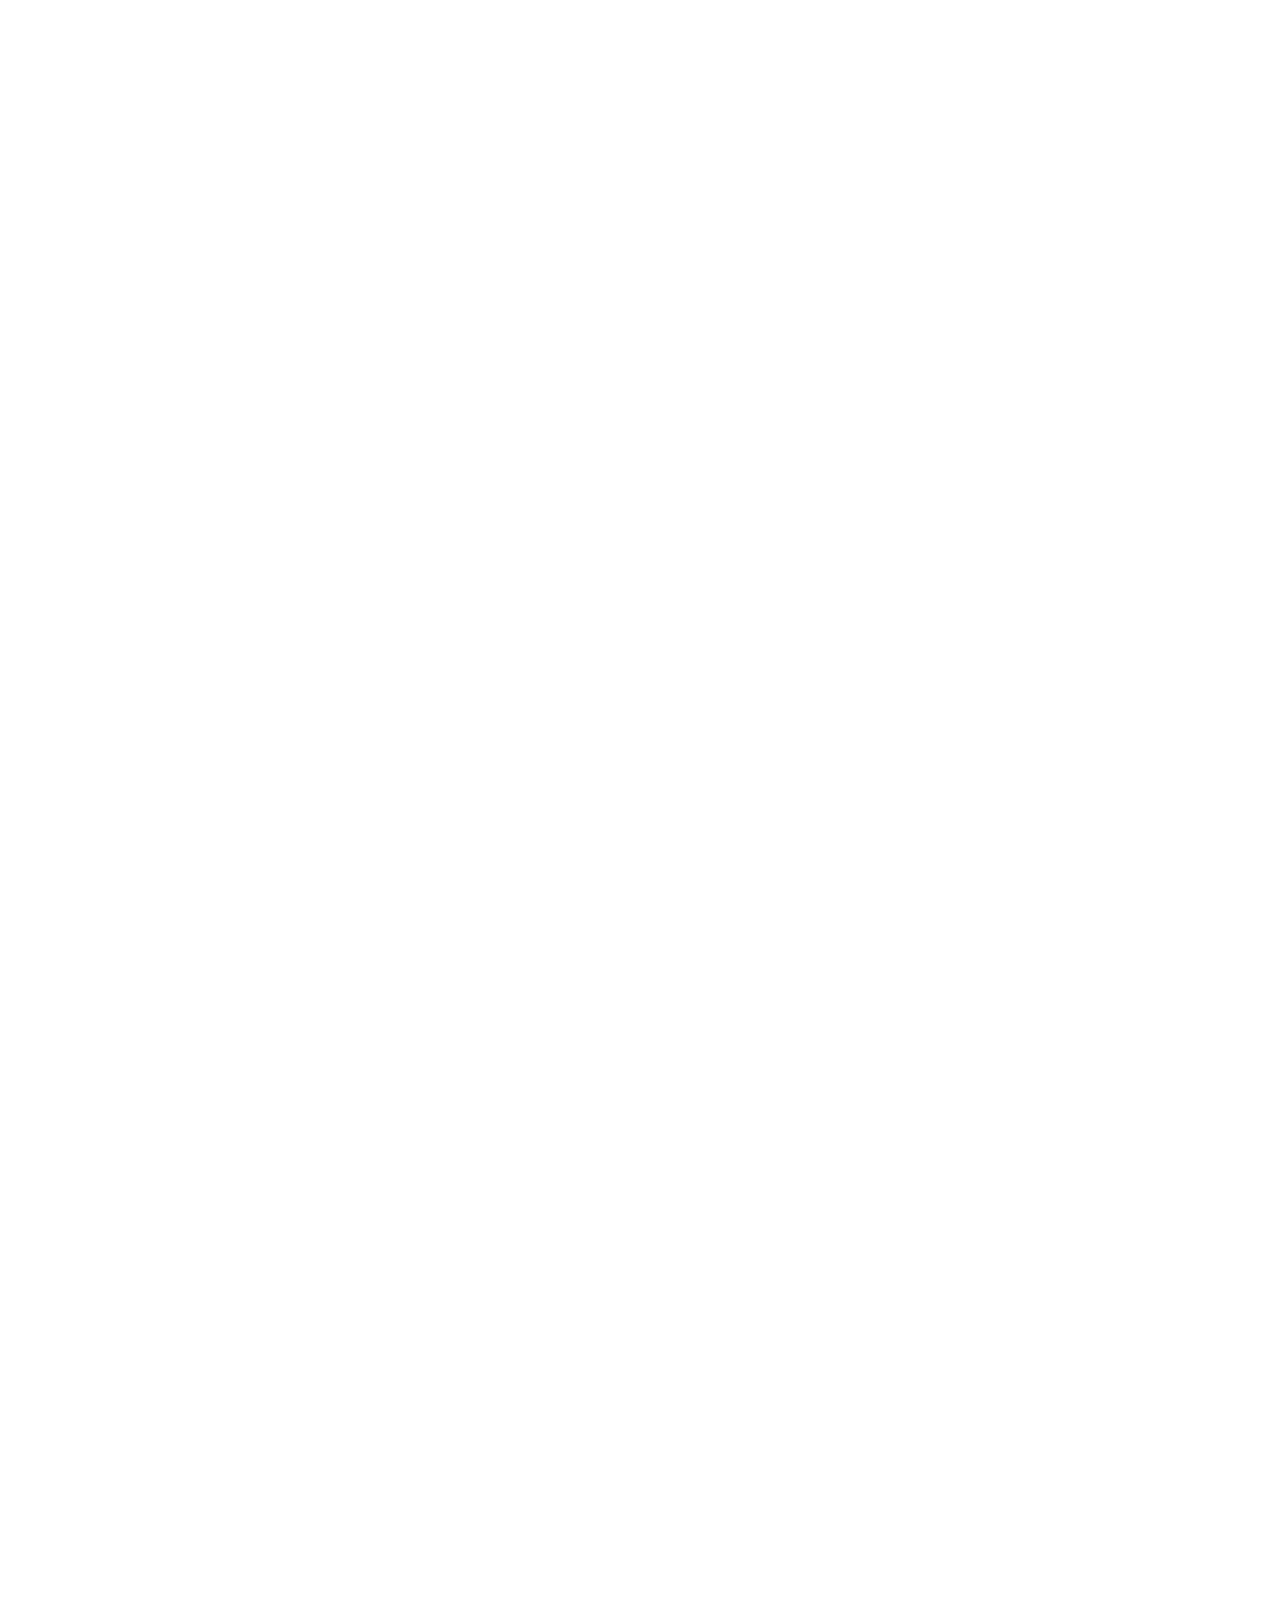
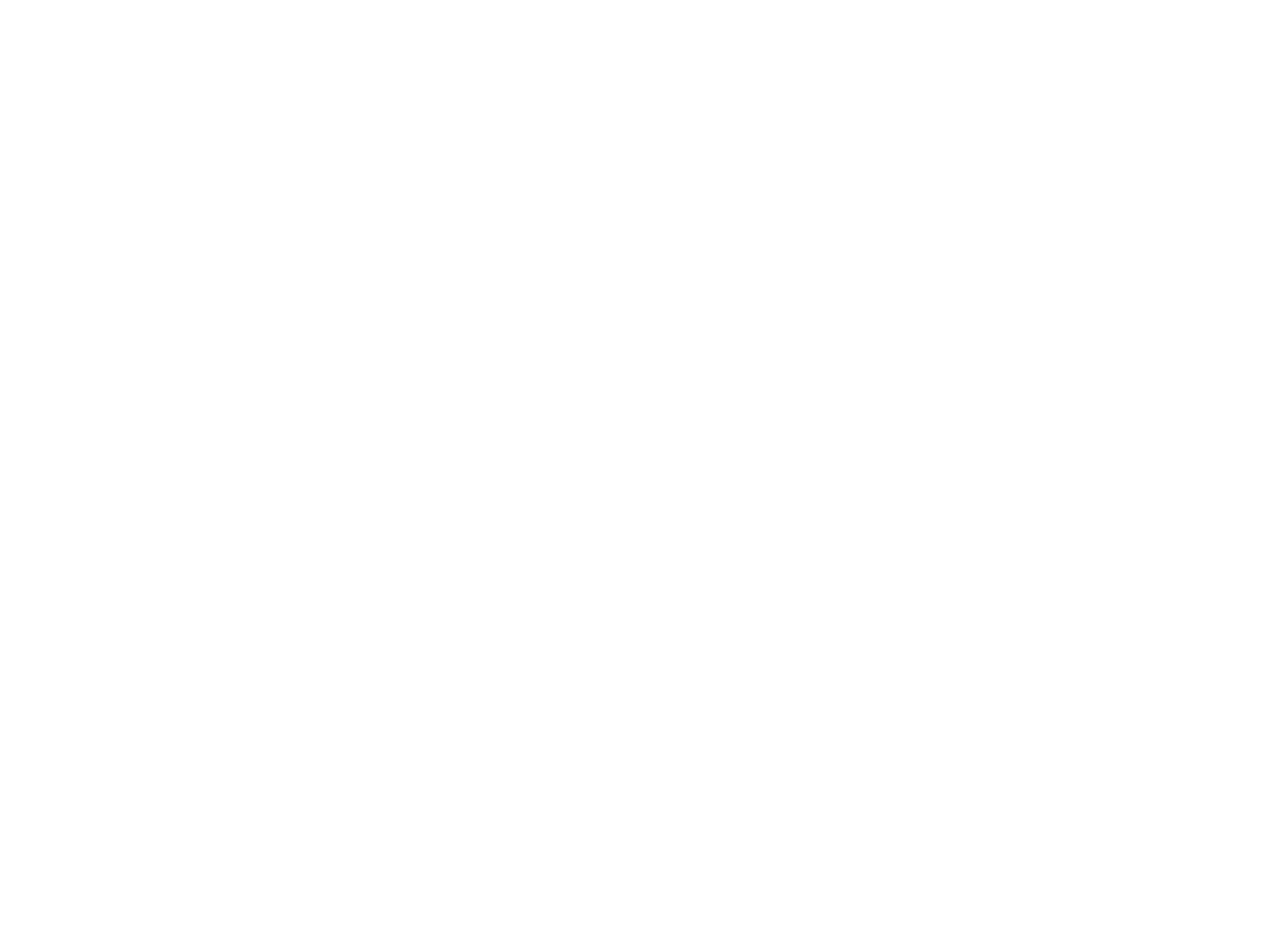
==== commit 3d5fa9f9: "footer desktop" ====
--- a/index.html
+++ b/index.html
@@ -19,7 +19,7 @@
 
       <!-- Flashlight interaction -->
         <section class="design-history">
-            <p class="random-text">Pizza Chocolate Pancakes Design Strange Laughing Creapy Beautiful Travel Nice Angry Sunset Sound Medicin Door Crazy Radio Dog Speaker Hear Phone Laptop Mouse Keys Cat Mystery Plant Dinosaur Film Place Airplane Book Palmtree Ant Wall Light Television Price Animal Rights Diet Drinks Food Health Tissue Bread Flower Moon Forever Yes Towel Never Power People Car Flight Window Cloud Bloom Apple Green Pizza Chocolate Pancakes Design Strange Laughing Creapy Beautiful Travel Nice Angry Sunset Sound Medicin Door Crazy Radio Dog Speaker Hear Phone Laptop Mouse Keys Cat Mystery Plant Dinosaur Film Place Airplane Book Palmtree Ant Wall Light Television Price Animal Rights Diet Drinks Food Health Tissue Bread Flower Moon Forever Yes Towel Never Power People Car Flight Window Cloud Bloom Apple Green Pizza Chocolate Pancakes Design Strange Laughing Creapy Beautiful Travel Nice Angry Sunset Sound Medicin Door Crazy Radio Dog Speaker Hear Phone Laptop Mouse Keys Cat Mystery Plant Dinosaur Film Place Airplane Book Palmtree Ant Wall Light Television Price Animal Rights Diet Drinks Food Health Tissue Bread Flower Moon Forever Yes Towel Never Power People Car Flight Window Cloud Bloom Apple Green Pizza Chocolate Pancakes Design Strange Laughing Creapy Beautiful Travel Nice Angry Sunset Sound Medicin Door Crazy Radio Dog Speaker Hear Phone Laptop Mouse Keys Cat Mystery Plant Dinosaur Film Place Airplane Book Palmtree Ant Wall Light Television Price Animal Rights Diet Drinks Food Health Tissue Bread Flower Moon Forever Yes Towel Never Power People Car Flight Window Cloud Bloom Apple Green Pizza Chocolate Pancakes Design Strange Laughing Creapy Beautiful Travel Nice Angry Sunset Sound Medicin Door Crazy Radio Dog Speaker Hear Phone Laptop Mouse Keys Cat Mystery Plant Dinosaur Film Place Airplane Book Palmtree Ant Wall Light Television Price Animal Rights Diet Drinks Food Health Tissue Bread Flower Moon Forever Yes Towel Never Power People Car Flight Window Cloud Bloom Apple Green Pizza Chocolate Pancakes Design Strange Laughing Creapy Beautiful Travel Nice Angry Sunset Sound Medicin Door Crazy Radio Dog Speaker Hear Phone Laptop Mouse Keys Cat Mystery Plant Dinosaur Film Place Airplane Book Palmtree Ant Wall Light Television Price Animal Rights Diet Drinks Food Health Tissue Bread Flower Moon Forever Yes Towel Never Power People Car Flight Window Cloud Bloom Apple Green Pizza Chocolate Pancakes Design Strange Laughing Creapy Beautiful Travel Nice Angry Sunset Sound Medicin Door Crazy Radio Dog Speaker Hear Phone Laptop Mouse Keys Cat Mystery Plant Never Power People Car Flight Window Cloud Bloom Apple Green Pizza Chocolate Pancakes Design Strange Laughing Creapy Beautiful Travel Nice Angry Sunset Sound Medicin Door Crazy Radio Dog Speaker Hear Phone Laptop Mouse Keys Cat Mystery Plant Dinosaur Film Place Airplane Book Palmtree Ant Wall Light Television Price Animal Rights Diet Drinks Food Health Tissue Bread Flower Moon Forever Yes Towel Never Power People Car Flight Window Cloud Bloom Apple Green Pizza Chocolate Pancakes Design Strange Laughing Creapy Beautiful Travel Nice Angry Sunset Sound Medicin Door Crazy Radio Dog Speaker Hear Phone Laptop Mouse Keys Cat Mystery Plant Dinosaur Film Place Airplane Book Palmtree Ant Wall Light Television Price Animal Rights Diet Drinks Food Health Tissue Bread Flower Moon Forever Yes Towel Never Power People Car Flight Window Cloud Bloom Apple Green Pizza Chocolate Pancakes Design Strange Laughing Creapy Beautiful Travel Nice Angry Sunset Sound Medicin Door Crazy Radio Dog Speaker Hear Phone Laptop Mouse Keys Cat Mystery Plant Travel Nice Angry Sunset Sound Medicin Door Crazy Radio Dog Speaker Hear Phone Laptop Mouse Keys Cat Mystery Plant Dinosaur Film Place Airplane Book Palmtree Ant Wall Light Television Price Animal Rights  </p>
+            <p class="random-text">Pizza Chocolate Pancakes Design Strange Laughing Creapy Beautiful Travel Nice Angry Sunset Sound Medicin Door Crazy Radio Dog Speaker Hear Phone Laptop Mouse Keys Cat Mystery Plant Dinosaur Film Place Airplane Book Palmtree Ant Wall Light Television Price Animal Rights Diet Drinks Food Health Tissue Bread Flower Moon Forever Yes Towel Never Power People Car Flight Window Cloud Bloom Apple Green Pizza Chocolate Pancakes Design Strange Laughing Creapy Beautiful Travel Nice Angry Sunset Sound Medicin Door Crazy Radio Dog Speaker Hear Phone Laptop Mouse Keys Cat Mystery Plant Dinosaur Film Place Airplane Book Palmtree Ant Wall Light Television Price Animal Rights Diet Drinks Food Health Tissue Bread Flower Moon Forever Yes Towel Never Power People Car Flight Window Cloud Bloom Apple Green Pizza Chocolate Pancakes Design Strange Laughing Creapy Beautiful Travel Nice Angry Sunset Sound Medicin Door Crazy Radio Dog Speaker Hear Phone Laptop Mouse Keys Cat Mystery Plant Dinosaur Film Place Airplane Book Palmtree Ant Wall Light Television Price Animal Rights Diet Drinks Food Health Tissue Bread Flower Moon Forever Yes Towel Never Power People Car Flight Window Cloud Bloom Apple Green Pizza Chocolate Pancakes Design Strange Laughing Creapy Beautiful Travel Nice Angry Sunset Sound Medicin Door Crazy Radio Dog Speaker Hear Phone Laptop Mouse Keys Cat Mystery Plant Dinosaur Film Place Airplane Book Palmtree Ant Wall Light Television Price Animal Rights Diet Drinks Food Health Tissue Bread Flower Moon Forever Yes Towel Never Power People Car Flight Window Cloud Bloom Apple Green Pizza Chocolate Pancakes Design Strange Laughing Creapy Beautiful Travel Nice Angry Sunset Sound Medicin Door Crazy Radio Dog Speaker Hear Phone Laptop Mouse Keys Cat Mystery Plant Dinosaur Film Place Airplane Book Palmtree Ant Wall Light Television Price Animal Rights Diet Drinks Food Health Tissue Bread Flower Moon Forever Yes Towel Never Power People Car Flight Window Cloud Bloom Apple Green Pizza Chocolate Pancakes Design Strange Laughing Creapy Beautiful Travel Nice Angry Sunset Sound Medicin Door Crazy Radio Dog Speaker Hear Phone Laptop Mouse Keys Cat Mystery Plant Dinosaur Film Place Airplane Book Palmtree Ant Wall Light Television Price Animal Rights Diet Drinks Food Health Tissue Bread Flower Moon Forever Yes Towel Never Power People Car Flight Window Cloud Bloom Apple Green Pizza Chocolate Pancakes Design Strange Laughing Creapy Beautiful Travel Nice Angry Sunset Sound Medicin Door Crazy Radio Dog Speaker Hear Phone Laptop Mouse Keys Cat Mystery Plant Never Power People Car Flight Window Cloud Bloom Apple Green Pizza Chocolate Pancakes Design Strange Laughing Creapy Beautiful Travel Nice Angry Sunset Sound Medicin Door Crazy Radio Dog Speaker Hear Phone Laptop Mouse Keys Cat Mystery Plant Dinosaur Film Place Airplane Book Palmtree Ant Wall Light Television Price Animal Rights Diet Drinks Food Health Tissue Bread Flower Moon Forever Yes Towel Never Power People Car Flight Window Cloud Bloom Apple Green Pizza Chocolate Pancakes Design Strange Laughing Creapy Beautiful Travel Nice Angry Sunset Sound Medicin Door Crazy Radio Dog Speaker Hear Phone Laptop Mouse Keys Cat Mystery Plant Dinosaur Film Place Airplane Book Palmtree Ant Wall Light Television Price Animal Rights Diet Drinks Food Health Tissue Bread Flower Moon Forever Yes Towel Never Power People Car Flight Window Cloud Bloom Apple Green Pizza Chocolate Pancakes Design Strange Laughing Creapy Beautiful Travel Nice Angry Sunset Sound Medicin Door Crazy Radio Dog Speaker Hear Phone Laptop Mouse Keys Cat Mystery Plant Travel Nice Angry Sunset Sound Medicin Door Crazy Radio Dog Speaker Hear Phone Laptop Mouse Keys Cat Mystery Plant Dinosaur Film Place Airplane Book Palmtree Ant Wall Light Television Price Animal Rights Place Airplane Book Palmtree Ant Wall Light Television Price Animal Rights Place Airplane Book Palmtree Ant Wall Light Television Price Animal Rights Place Airplane Book Palmtree Ant Wall Light Television Price Animal Rights Place Airplane Book Palmtree Ant Wall Light Television Price Animal Rights Place Airplane Book Palmtree Ant Wall Light Television Price Animal Rights Place Airplane Book Palmtree Ant Wall Light Television Price Animal Rights Place Airplane Book Palmtree Ant Wall Light Television Price Animal Rights Place Airplane Book Palmtree Ant Wall Light Television Price Animal Rights Place Airplane Book Palmtree Ant Wall Light Television Price Animal Rights Place Airplane Book Palmtree Ant Wall Light Television Price Animal Rights Place Airplane Book Palmtree Ant Wall Light Television Price Animal Rights Place Airplane Book Palmtree Ant Wall Light Television Price Animal Rights Place Airplane Book Palmtree Ant Wall Light Television Price Animal Rights Place Airplane Book Palmtree Ant Wall Light Television Price Animal Rights Airplane Book Palmtree Ant Wall Light Television Price Animal Rights Airplane Book Palmtree Ant Wall Light Television Price Animal Rights Airplane Book Palmtree Ant Wall Light Television Price Animal Rights Airplane Book Palmtree Ant Wall Light Television Price Animal Rights Airplane Book Palmtree Ant Wall Light Television Price Animal Rights Airplane Book Palmtree Ant Wall Light Television Price Animal Rights Airplane Book Palmtree Ant Wall Light Television Price Animal Rights Airplane Book Palmtree Ant Wall Light Television Price Animal Rights Airplane Book Palmtree Ant Wall Light Television Price Animal Rights</p>
             <h2>Ready to write design history?</h2>
             <!-- <p class=""></p> -->
             <div class="cursor"></div>
@@ -327,6 +327,9 @@
     
     <!-- Footer -->
     <footer class="hidden">
+      <ul class="phone-number">
+        <li class="footer-desktop-phone">+31 70 7851734</li>
+      </ul>
       <ul>
         <li><a href="">Newsletter</a></li>
         <li><a href="">Careers</a></li>
@@ -336,24 +339,26 @@
 
       <h3 class="european-agency">European Agency Of The Year 2022</h3>
 
+
+
       <!-- social media -->
       <!-- Ik heb deze social media iconen geknipt uit de html van The Verve Agency website -->
       <ul class="social-media">
         <li>
-          <a class="opacity-60 hover:opacity-100 first:ml-0 ml-6 transition duration-500" href="https://www.facebook.com/vervetheagency" title="Facebook">
+          <a class="facebook" href="https://www.facebook.com/vervetheagency" title="Facebook">
             <svg  width="10" height="17" viewBox="0 0 10 17" fill="none" xmlns="http://www.w3.org/2000/svg">
           <path d="M8.97914 9.31078L9.4269 6.36336H6.62583V4.45153C6.62583 3.64499 7.01639 2.85833 8.27099 2.85833H9.54527V0.349052C9.54527 0.349052 8.38932 0.149902 7.28467 0.149902C4.97676 0.149902 3.46967 1.56186 3.46967 4.11696V6.36336H0.905273V9.31078H3.46967V16.4364C3.9845 16.518 4.5112 16.5598 5.04775 16.5598C5.5843 16.5598 6.111 16.518 6.62583 16.4364V9.31078H8.97914Z" fill="currentColor"/>
           </svg></a>
         </li>
         <li>
-          <a class="opacity-60 hover:opacity-100 first:ml-0 ml-6 transition duration-500" href="https://www.instagram.com/vervetheagency" title="Instagram">
+          <a class="instagram" href="https://www.instagram.com/vervetheagency" title="Instagram">
             <svg  width="18" height="18" viewBox="0 0 18 18" fill="none" xmlns="http://www.w3.org/2000/svg">
           <path fill-rule="evenodd" clip-rule="evenodd" d="M5.02882 0.149902H12.2122C14.9777 0.149902 17.2405 2.38762 17.2405 5.1226V12.2265C17.2405 14.9614 14.9777 17.1992 12.2122 17.1992H5.02882C2.26324 17.1992 0.000488281 14.9614 0.000488281 12.2265V5.1226C0.000488281 2.38762 2.26324 0.149902 5.02882 0.149902ZM14.7465 2.61442C14.0641 1.944 13.1617 1.57104 12.2099 1.57104H5.02654C4.07475 1.57104 3.16785 1.93956 2.48992 2.61442C1.81199 3.28929 1.43487 4.18171 1.43487 5.12297V12.2268C1.43487 13.1681 1.8075 14.065 2.48992 14.7354C3.17234 15.4058 4.07475 15.7788 5.02654 15.7788H12.2099C13.1617 15.7788 14.0686 15.4102 14.7465 14.7354C15.4244 14.0605 15.8016 13.1681 15.8016 12.2268V5.12297C15.8016 4.18171 15.4289 3.28485 14.7465 2.61442Z" fill="currentColor"/>
           <path fill-rule="evenodd" clip-rule="evenodd" d="M13.2896 5.12306C12.6925 5.12306 12.2121 4.64805 12.2121 4.05762C12.2121 3.46719 12.6925 2.99219 13.2896 2.99219C13.8822 2.99219 14.367 3.46719 14.367 4.05762C14.367 4.64805 13.8822 5.12306 13.2896 5.12306ZM8.62058 5.83398C10.2054 5.83398 11.4939 7.10828 11.4939 8.67563C11.4939 10.243 10.2054 11.5173 8.62058 11.5173C7.03575 11.5173 5.74723 10.243 5.74723 8.67563C5.74723 7.10828 7.03575 5.83398 8.62058 5.83398ZM4.30908 8.67541C4.30908 6.32226 6.2396 4.41309 8.61908 4.41309C10.9986 4.41309 12.9291 6.32226 12.9291 8.67541C12.9291 11.0286 10.9986 12.9377 8.61908 12.9377C6.2396 12.9377 4.30908 11.0286 4.30908 8.67541Z" fill="currentColor"/>
           </svg></a>
         </li>
         <li>
-          <a class="opacity-60 hover:opacity-100 first:ml-0 ml-6 transition duration-500" href="https://www.linkedin.com/company/vervetheagency" title="LinkedIn">
+          <a class="linkedin" href="https://www.linkedin.com/company/vervetheagency" title="LinkedIn">
             <svg  width="17" height="16" viewBox="0 0 17 16" fill="none" xmlns="http://www.w3.org/2000/svg">
           <path d="M3.81328 5.26465V15.8746H0.212402V5.26465H3.81328Z" fill="currentColor"/>
           <path d="M4.05151 1.98256C4.05151 3.00132 3.26954 3.81649 2.01395 3.81649H1.99094C0.782028 3.81649 0.000488281 3.00132 0.000488281 1.98256C0.000488281 0.942259 0.805831 0.149902 2.03768 0.149902C3.26954 0.149902 4.02814 0.942259 4.05151 1.98256Z" fill="currentColor"/>
--- a/styles/style.css
+++ b/styles/style.css
@@ -831,7 +831,33 @@
   justify-content:center;
   margin-top:50px;
 }
-
+.facebook{
+  opacity: 0.8;
+  transition-duration: 500ms;
+}
+.facebook:hover{
+  opacity: 1;
+  color: var(--verve-blue)
+}
+.instagram{
+  opacity: 0.8;
+  transition-duration: 500ms;
+}
+.instagram:hover{
+  opacity: 1;
+  color: var(--verve-blue)
+}
+.linkedin{
+  opacity: 0.8;
+  transition-duration: 500ms;
+}
+.linkedin:hover{
+  opacity: 1;
+  color: var(--verve-blue)
+}
+.footer-desktop-phone{
+  display: none;
+}
 /* Media queries */
 /* Media queries */
 /* Media queries */
@@ -1236,4 +1262,31 @@
 h3.get-in-touch{
   font-weight: 100;
 }
+
+/* footer */
+.footer-desktop-phone{
+  display: flex; 
+}
+footer{
+  margin-top: 180px;
+  margin-left: 16px;
+  margin-bottom:20px;
+  display:flex;
+  justify-content:space-between;
+}
+footer > ul{
+  display:flex;
+}
+footer > ul > li{
+  margin: 16px;
+  font-size: 19px;
+}
+h3.european-agency{
+  margin-left:10px;
+  margin-top:16px;
+  font-size: 19px;
+}
+.social-media{
+  margin-top:0px;
+}
 }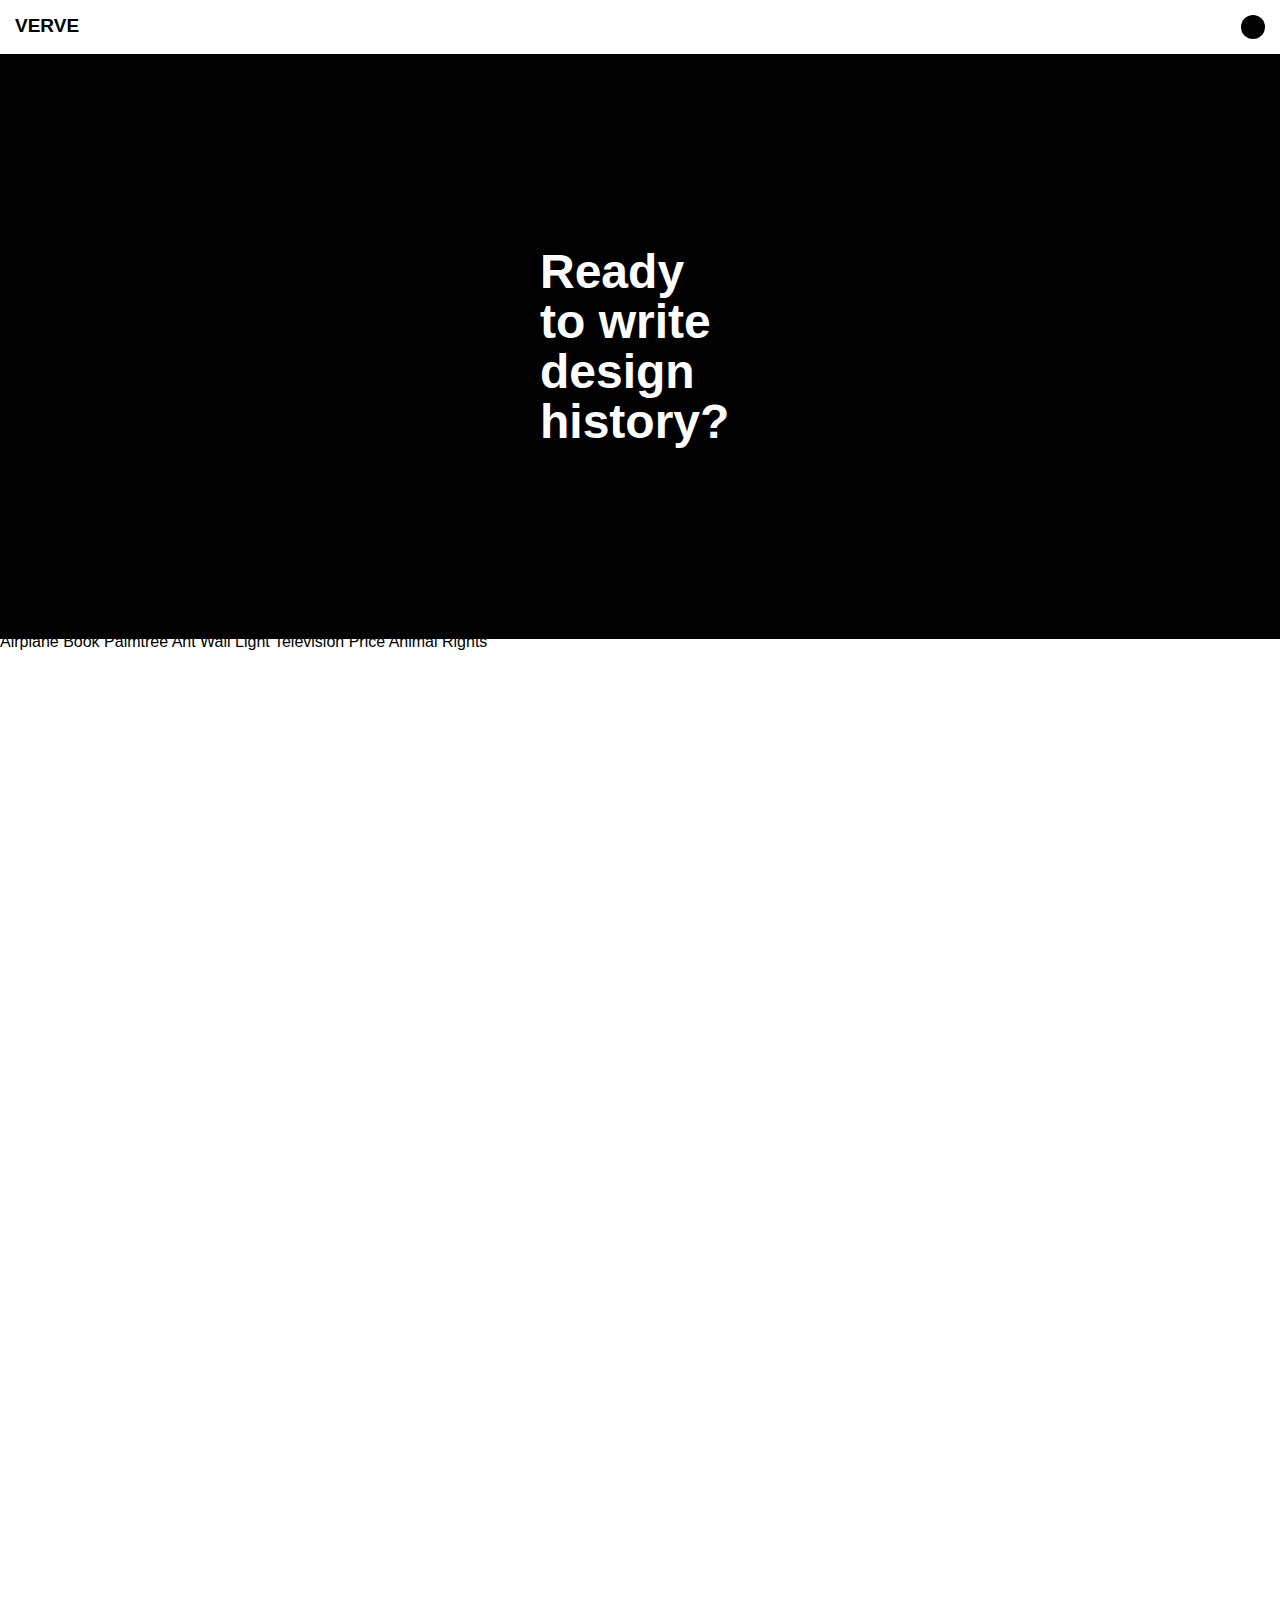
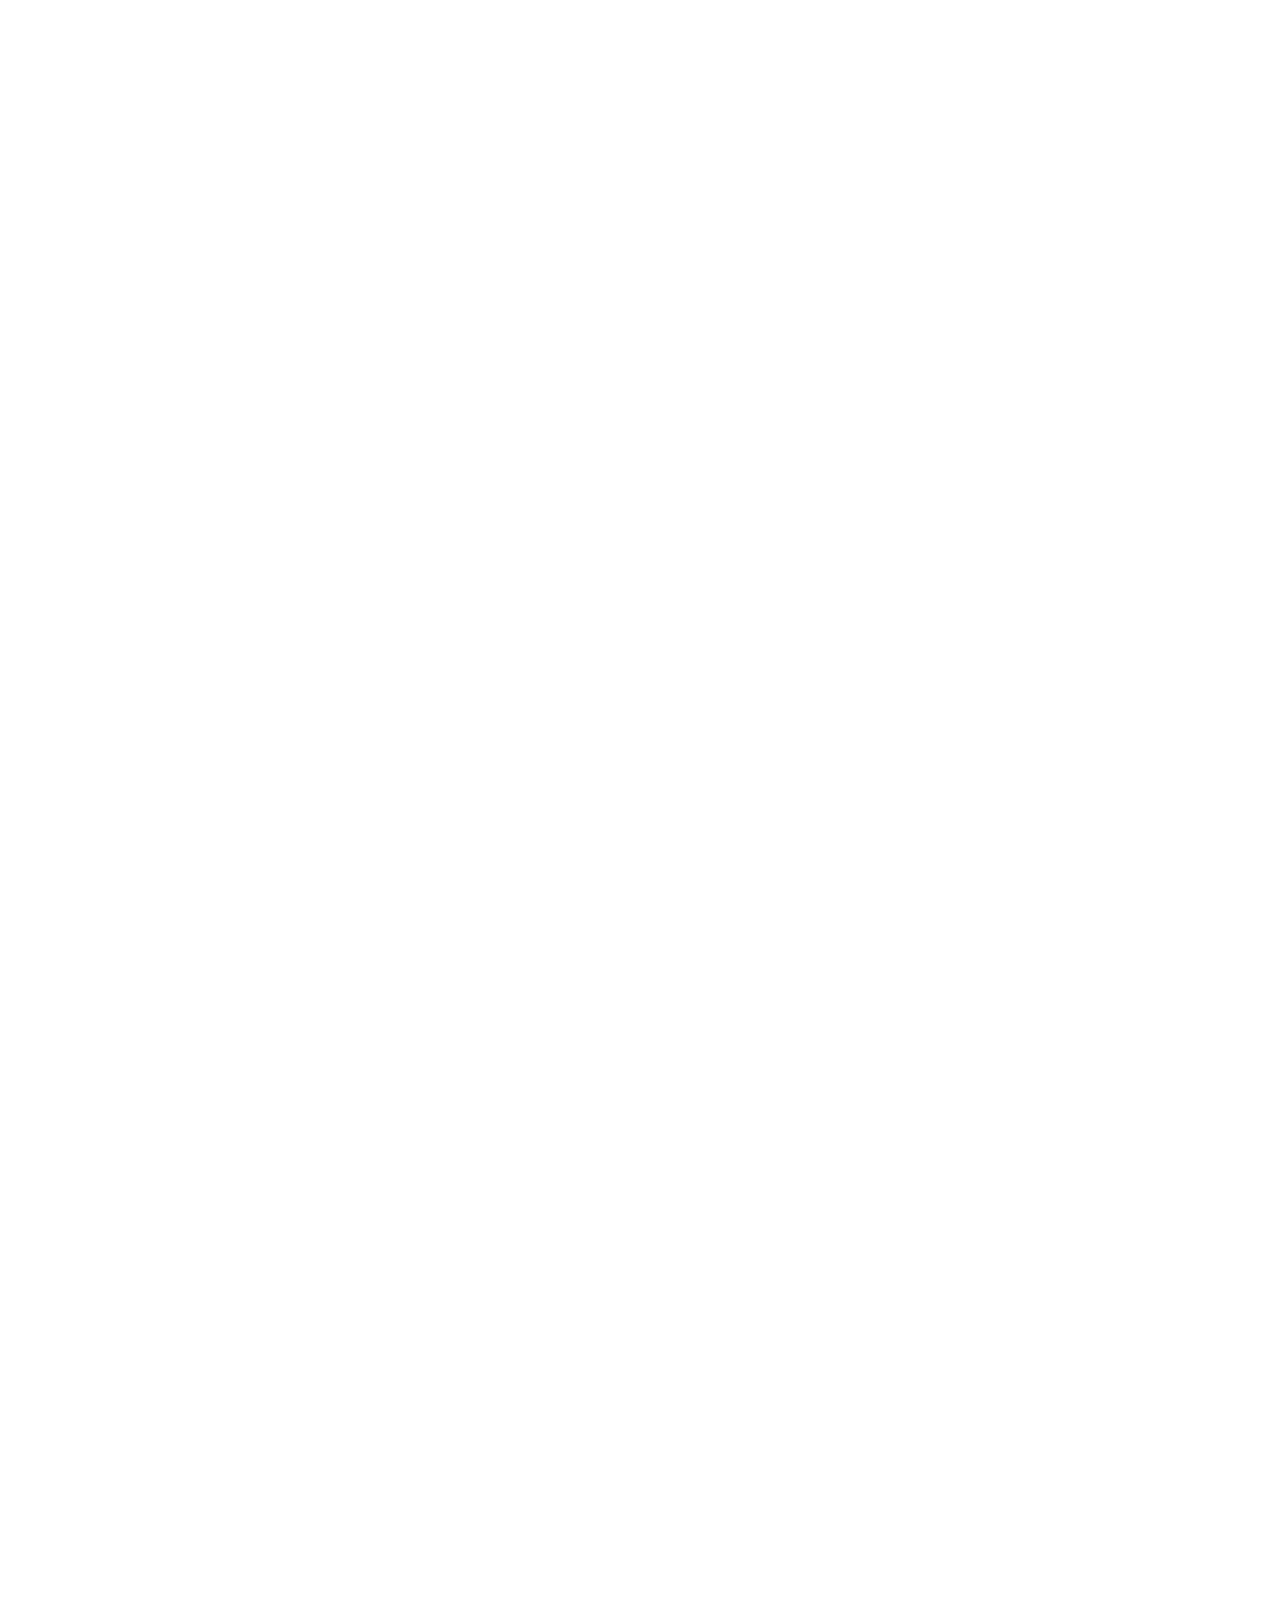
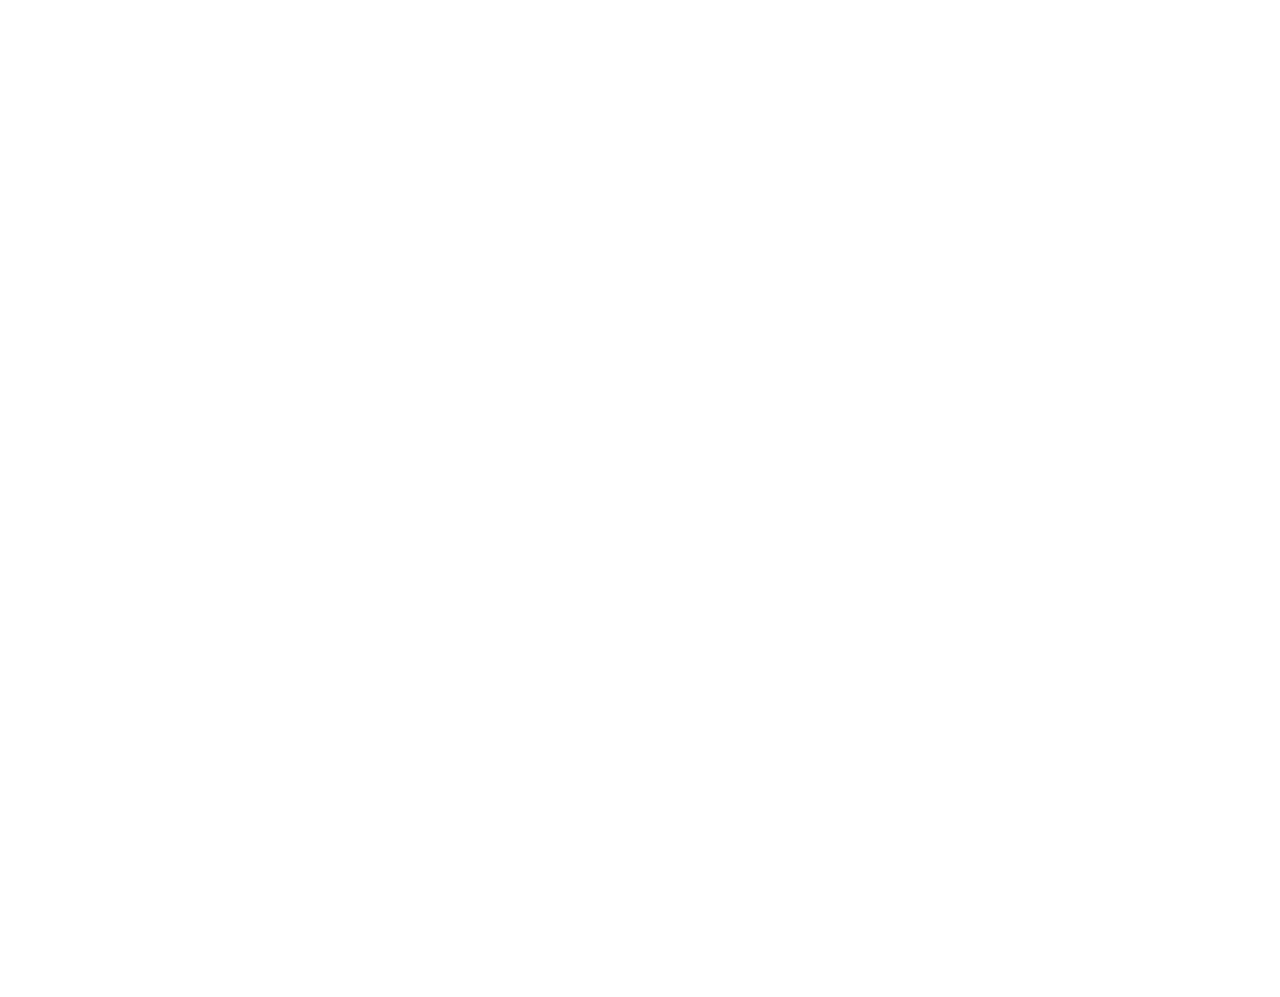
==== commit 8238c5bc: "fixes #48" ====
--- a/index.html
+++ b/index.html
@@ -363,7 +363,7 @@
           <path d="M3.81328 5.26465V15.8746H0.212402V5.26465H3.81328Z" fill="currentColor"/>
           <path d="M4.05151 1.98256C4.05151 3.00132 3.26954 3.81649 2.01395 3.81649H1.99094C0.782028 3.81649 0.000488281 3.00132 0.000488281 1.98256C0.000488281 0.942259 0.805831 0.149902 2.03768 0.149902C3.26954 0.149902 4.02814 0.942259 4.05151 1.98256Z" fill="currentColor"/>
           <path d="M16.8002 9.7923L16.8 15.8757H13.1993V10.1994C13.1993 8.77361 12.6782 7.8007 11.3747 7.8007C10.3798 7.8007 9.78728 8.45658 9.52703 9.09008C9.43182 9.31711 9.40845 9.63343 9.40845 9.95053V15.876H5.80713C5.80713 15.876 5.85459 6.26161 5.80713 5.26603H9.40845V6.76884C9.88637 6.04641 10.7423 5.0166 12.6542 5.0166C15.0237 5.0166 16.8002 6.53336 16.8002 9.7923Z" fill="currentColor"/>
-          </svg>          </a>
+          </svg></a>
         </li>
       </ul>
 
--- a/styles/style.css
+++ b/styles/style.css
@@ -270,16 +270,16 @@
   color: var(--verve-black);
   position:relative;
   font-size: 38px;
-  margin-left:10px;
-  margin-right:10px;
+  margin-left:20px;
+  margin-right:20px;
   margin-top: -130px;
   font-weight: 100;
 }
 h3.copy-title{
   color: var(--verve-black);
   font-size: 2rem;
-  margin-left:10px;
-  margin-right:10px;
+  margin-left:20px;
+  margin-right:20px;
   margin-top: 0px;
   font-weight: 100;
 }
@@ -289,8 +289,8 @@
     color: var(--verve-black);
     font-size:28px;
     text-align:auto;
-    margin-left:10px;
-    margin-right:10px;
+    margin-left:20px;
+    margin-right:20px;
     line-height:1.5em;
     position:relative;
     margin-top: 50px;
@@ -705,8 +705,8 @@
   .second-paragraph{
     font-size:20px;
     text-align:auto;
-    margin-left:10px;
-    margin-right:10px;
+    margin-left:20px;
+    margin-right:20px;
     line-height:1.5em;
     position:relative;
     margin-top: 250px;
@@ -779,8 +779,8 @@
 .third-paragraph, .fourth-paragraph{
   font-size:20px;
   text-align:auto;
-  margin-left:10px;
-  margin-right:10px;
+  margin-left:20px;
+  margin-right:20px;
   line-height:1.5em;
   position:relative;
   margin-top: 50px;
@@ -789,7 +789,8 @@
 
 /* verve quote & get in touch */
 h2.verve-quote, h3.get-in-touch{
-  margin-left:10px;
+  margin-left:20px;
+  margin-right: 20px;
   margin-top:50px;
   color:var(--verve-black);
 }
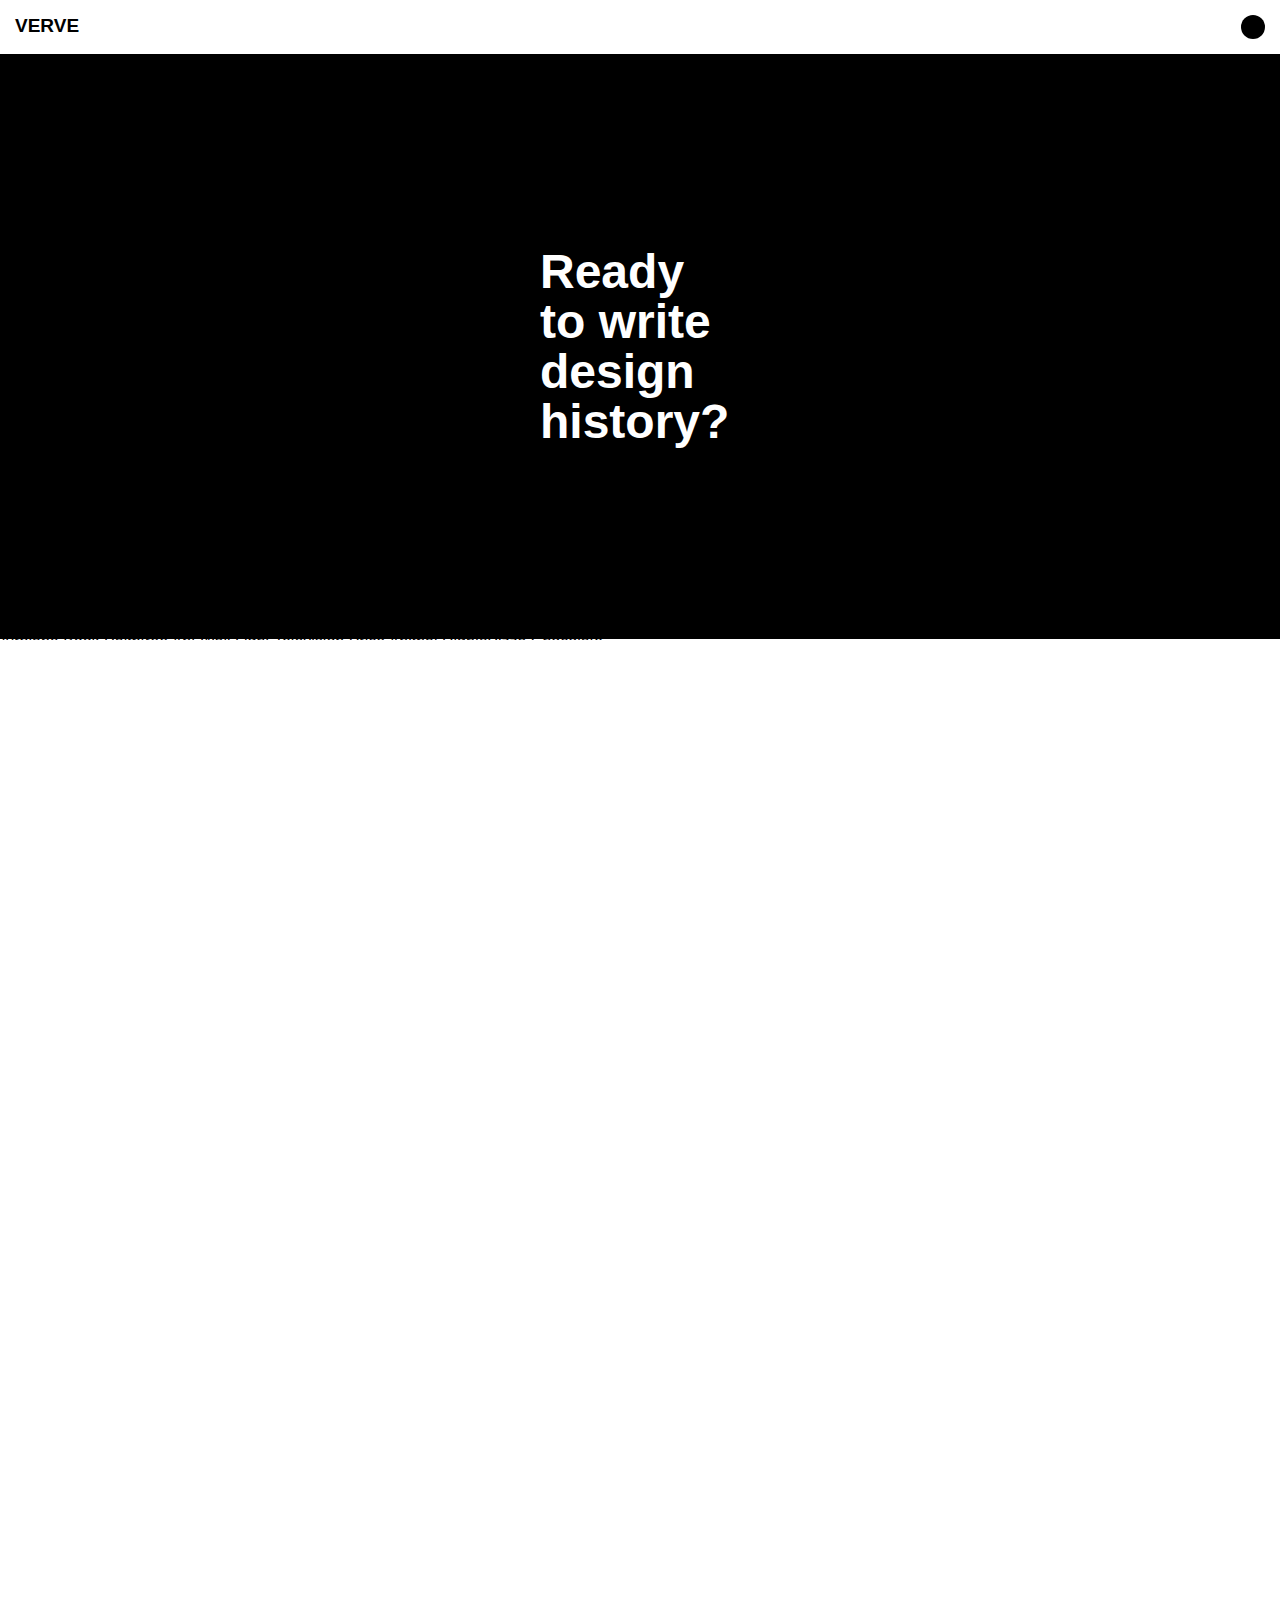
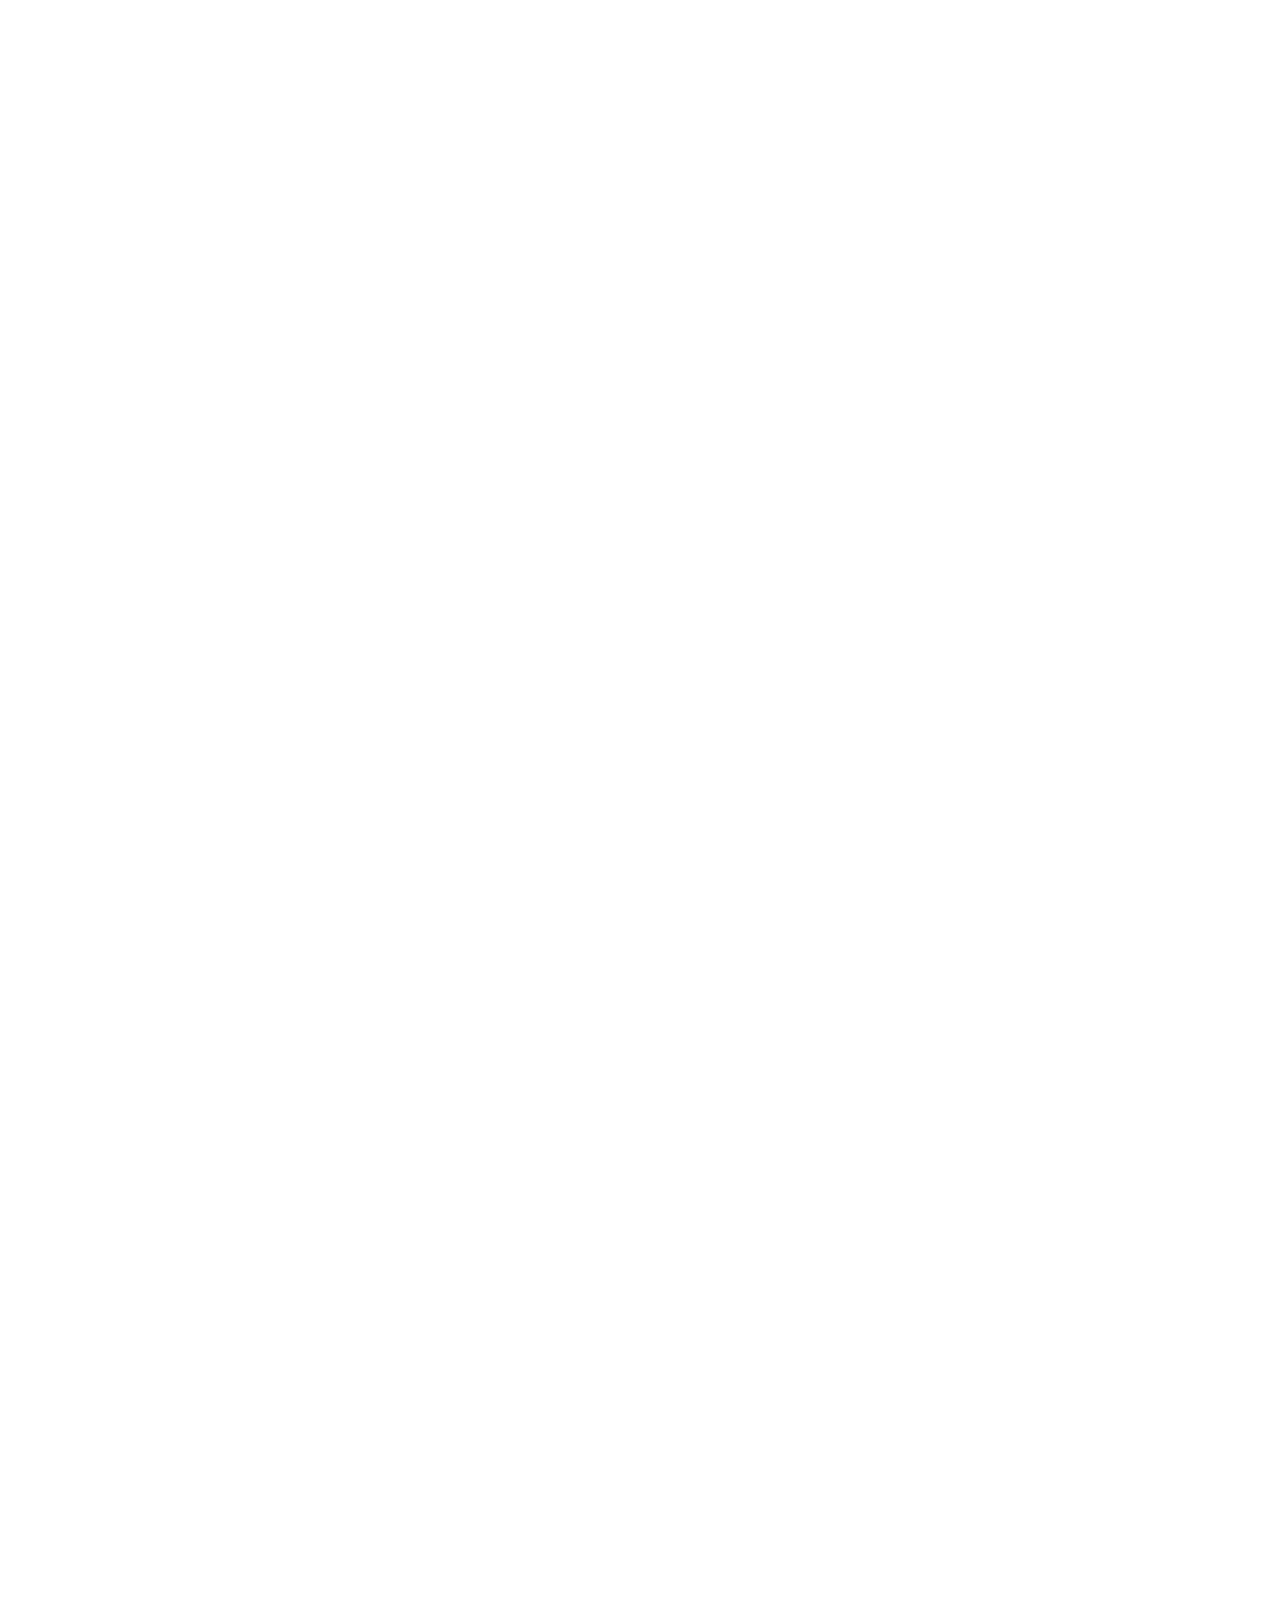
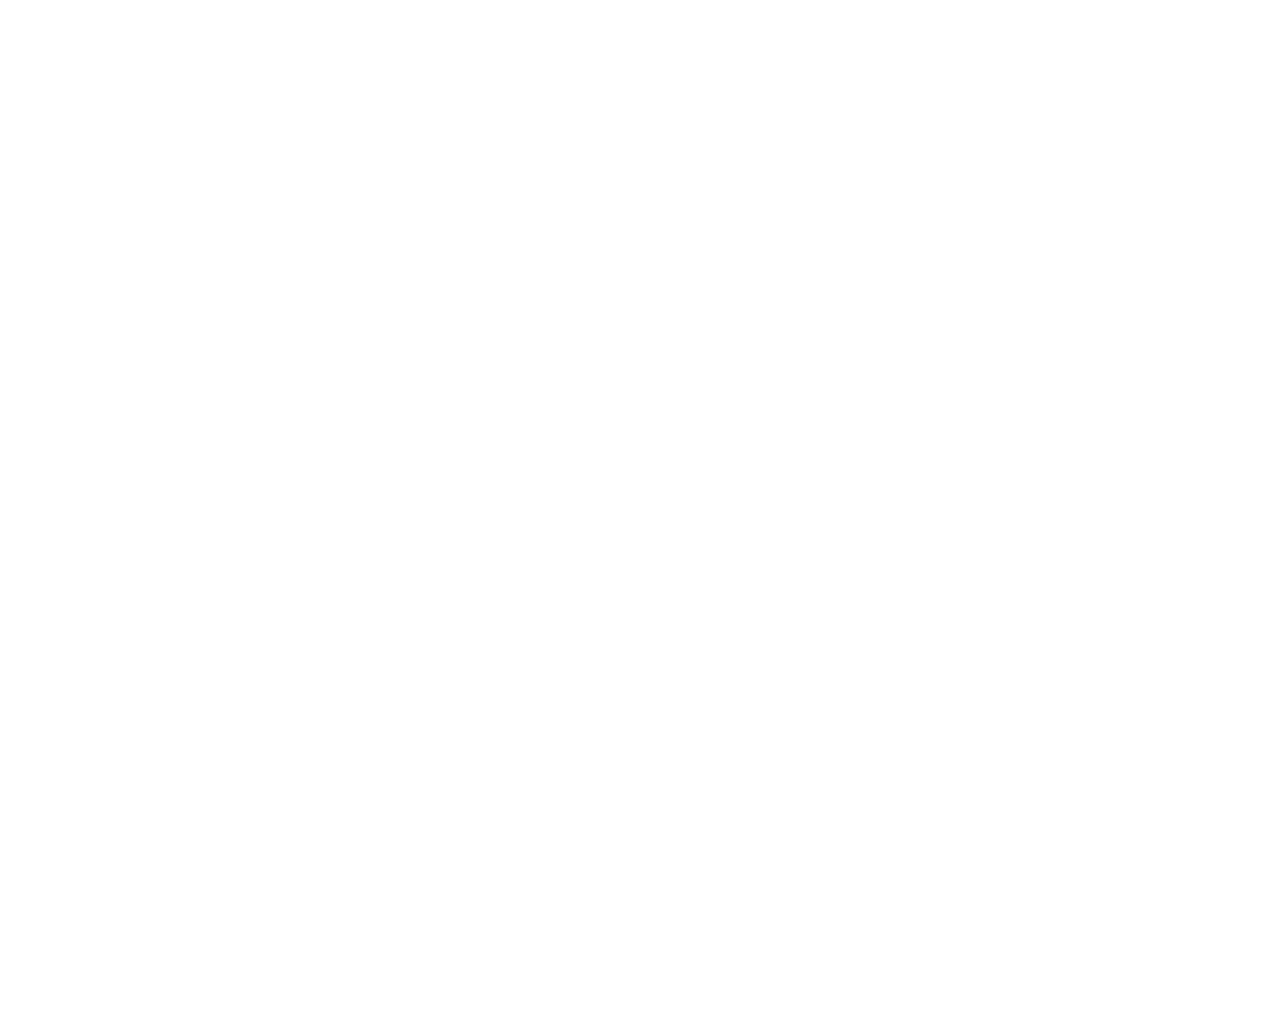
==== commit f72244c9: "button title toegevoegd" ====
--- a/index.html
+++ b/index.html
@@ -12,20 +12,21 @@
     <header>
         <nav>
             <h1>VERVE</h1>
-            <button></button>
+            <button title="Menu"></button>
         </nav>
     </header>
     <main>
 
       <!-- Flashlight interaction -->
         <section class="design-history">
-            <p class="random-text">Pizza Chocolate Pancakes Design Strange Laughing Creapy Beautiful Travel Nice Angry Sunset Sound Medicin Door Crazy Radio Dog Speaker Hear Phone Laptop Mouse Keys Cat Mystery Plant Dinosaur Film Place Airplane Book Palmtree Ant Wall Light Television Price Animal Rights Diet Drinks Food Health Tissue Bread Flower Moon Forever Yes Towel Never Power People Car Flight Window Cloud Bloom Apple Green Pizza Chocolate Pancakes Design Strange Laughing Creapy Beautiful Travel Nice Angry Sunset Sound Medicin Door Crazy Radio Dog Speaker Hear Phone Laptop Mouse Keys Cat Mystery Plant Dinosaur Film Place Airplane Book Palmtree Ant Wall Light Television Price Animal Rights Diet Drinks Food Health Tissue Bread Flower Moon Forever Yes Towel Never Power People Car Flight Window Cloud Bloom Apple Green Pizza Chocolate Pancakes Design Strange Laughing Creapy Beautiful Travel Nice Angry Sunset Sound Medicin Door Crazy Radio Dog Speaker Hear Phone Laptop Mouse Keys Cat Mystery Plant Dinosaur Film Place Airplane Book Palmtree Ant Wall Light Television Price Animal Rights Diet Drinks Food Health Tissue Bread Flower Moon Forever Yes Towel Never Power People Car Flight Window Cloud Bloom Apple Green Pizza Chocolate Pancakes Design Strange Laughing Creapy Beautiful Travel Nice Angry Sunset Sound Medicin Door Crazy Radio Dog Speaker Hear Phone Laptop Mouse Keys Cat Mystery Plant Dinosaur Film Place Airplane Book Palmtree Ant Wall Light Television Price Animal Rights Diet Drinks Food Health Tissue Bread Flower Moon Forever Yes Towel Never Power People Car Flight Window Cloud Bloom Apple Green Pizza Chocolate Pancakes Design Strange Laughing Creapy Beautiful Travel Nice Angry Sunset Sound Medicin Door Crazy Radio Dog Speaker Hear Phone Laptop Mouse Keys Cat Mystery Plant Dinosaur Film Place Airplane Book Palmtree Ant Wall Light Television Price Animal Rights Diet Drinks Food Health Tissue Bread Flower Moon Forever Yes Towel Never Power People Car Flight Window Cloud Bloom Apple Green Pizza Chocolate Pancakes Design Strange Laughing Creapy Beautiful Travel Nice Angry Sunset Sound Medicin Door Crazy Radio Dog Speaker Hear Phone Laptop Mouse Keys Cat Mystery Plant Dinosaur Film Place Airplane Book Palmtree Ant Wall Light Television Price Animal Rights Diet Drinks Food Health Tissue Bread Flower Moon Forever Yes Towel Never Power People Car Flight Window Cloud Bloom Apple Green Pizza Chocolate Pancakes Design Strange Laughing Creapy Beautiful Travel Nice Angry Sunset Sound Medicin Door Crazy Radio Dog Speaker Hear Phone Laptop Mouse Keys Cat Mystery Plant Never Power People Car Flight Window Cloud Bloom Apple Green Pizza Chocolate Pancakes Design Strange Laughing Creapy Beautiful Travel Nice Angry Sunset Sound Medicin Door Crazy Radio Dog Speaker Hear Phone Laptop Mouse Keys Cat Mystery Plant Dinosaur Film Place Airplane Book Palmtree Ant Wall Light Television Price Animal Rights Diet Drinks Food Health Tissue Bread Flower Moon Forever Yes Towel Never Power People Car Flight Window Cloud Bloom Apple Green Pizza Chocolate Pancakes Design Strange Laughing Creapy Beautiful Travel Nice Angry Sunset Sound Medicin Door Crazy Radio Dog Speaker Hear Phone Laptop Mouse Keys Cat Mystery Plant Dinosaur Film Place Airplane Book Palmtree Ant Wall Light Television Price Animal Rights Diet Drinks Food Health Tissue Bread Flower Moon Forever Yes Towel Never Power People Car Flight Window Cloud Bloom Apple Green Pizza Chocolate Pancakes Design Strange Laughing Creapy Beautiful Travel Nice Angry Sunset Sound Medicin Door Crazy Radio Dog Speaker Hear Phone Laptop Mouse Keys Cat Mystery Plant Travel Nice Angry Sunset Sound Medicin Door Crazy Radio Dog Speaker Hear Phone Laptop Mouse Keys Cat Mystery Plant Dinosaur Film Place Airplane Book Palmtree Ant Wall Light Television Price Animal Rights Place Airplane Book Palmtree Ant Wall Light Television Price Animal Rights Place Airplane Book Palmtree Ant Wall Light Television Price Animal Rights Place Airplane Book Palmtree Ant Wall Light Television Price Animal Rights Place Airplane Book Palmtree Ant Wall Light Television Price Animal Rights Place Airplane Book Palmtree Ant Wall Light Television Price Animal Rights Place Airplane Book Palmtree Ant Wall Light Television Price Animal Rights Place Airplane Book Palmtree Ant Wall Light Television Price Animal Rights Place Airplane Book Palmtree Ant Wall Light Television Price Animal Rights Place Airplane Book Palmtree Ant Wall Light Television Price Animal Rights Place Airplane Book Palmtree Ant Wall Light Television Price Animal Rights Place Airplane Book Palmtree Ant Wall Light Television Price Animal Rights Place Airplane Book Palmtree Ant Wall Light Television Price Animal Rights Place Airplane Book Palmtree Ant Wall Light Television Price Animal Rights Place Airplane Book Palmtree Ant Wall Light Television Price Animal Rights Airplane Book Palmtree Ant Wall Light Television Price Animal Rights Airplane Book Palmtree Ant Wall Light Television Price Animal Rights Airplane Book Palmtree Ant Wall Light Television Price Animal Rights Airplane Book Palmtree Ant Wall Light Television Price Animal Rights Airplane Book Palmtree Ant Wall Light Television Price Animal Rights Airplane Book Palmtree Ant Wall Light Television Price Animal Rights Airplane Book Palmtree Ant Wall Light Television Price Animal Rights Airplane Book Palmtree Ant Wall Light Television Price Animal Rights Airplane Book Palmtree Ant Wall Light Television Price Animal Rights</p>
+            <p class="random-text">Pizza Chocolate Pancakes Design Strange Laughing Creapy Beautiful Travel Nice Angry Sunset Sound Medicin Door Crazy Radio Dog Speaker Hear Phone Laptop Mouse Keys Cat Mystery Plant Dinosaur Film Place Airplane Book Palmtree Ant Wall Light Television Price Animal Rights Diet Drinks Food Health Tissue Bread Flower Moon Forever Yes Towel Never Power People Car Flight Window Cloud Bloom Apple Green Pizza Chocolate Pancakes Design Strange Laughing Creapy Beautiful Travel Nice Angry Sunset Sound Medicin Door Crazy Radio Dog Speaker Hear Phone Laptop Mouse Keys Cat Mystery Plant Dinosaur Film Place Airplane Book Palmtree Ant Wall Light Television Price Animal Rights Diet Drinks Food Health Tissue Bread Flower Moon Forever Yes Towel Never Power People Car Flight Window Cloud Bloom Apple Green Pizza Chocolate Pancakes Design Strange Laughing Creapy Beautiful Travel Nice Angry Sunset Sound Medicin Door Crazy Radio Dog Speaker Hear Phone Laptop Mouse Keys Cat Mystery Plant Dinosaur Film Place Airplane Book Palmtree Ant Wall Light Television Price Animal Rights Diet Drinks Food Health Tissue Bread Flower Moon Forever Yes Towel Never Power People Car Flight Window Cloud Bloom Apple Green Pizza Chocolate Pancakes Design Strange Laughing Creapy Beautiful Travel Nice Angry Sunset Sound Medicin Door Crazy Radio Dog Speaker Hear Phone Laptop Mouse Keys Cat Mystery Plant Dinosaur Film Place Airplane Book Palmtree Ant Wall Light Television Price Animal Rights Diet Drinks Food Health Tissue Bread Flower Moon Forever Yes Towel Never Power People Car Flight Window Cloud Bloom Apple Green Pizza Chocolate Pancakes Design Strange Laughing Creapy Beautiful Travel Nice Angry Sunset Sound Medicin Door Crazy Radio Dog Speaker Hear Phone Laptop Mouse Keys Cat Mystery Plant Dinosaur Film Place Airplane Book Palmtree Ant Wall Light Television Price Animal Rights Diet Drinks Food Health Tissue Bread Flower Moon Forever Yes Towel Never Power People Car Flight Window Cloud Bloom Apple Green Pizza Chocolate Pancakes Design Strange Laughing Creapy Beautiful Travel Nice Angry Sunset Sound Medicin Door Crazy Radio Dog Speaker Hear Phone Laptop Mouse Keys Cat Mystery Plant Dinosaur Film Place Airplane Book Palmtree Ant Wall Light Television Price Animal Rights Diet Drinks Food Health Tissue Bread Flower Moon Forever Yes Towel Never Power People Car Flight Window Cloud Bloom Apple Green Pizza Chocolate Pancakes Design Strange Laughing Creapy Beautiful Travel Nice Angry Sunset Sound Medicin Door Crazy Radio Dog Speaker Hear Phone Laptop Mouse Keys Cat Mystery Plant Never Power People Car Flight Window Cloud Bloom Apple Green Pizza Chocolate Pancakes Design Strange Laughing Creapy Beautiful Travel Nice Angry Sunset Sound Medicin Door Crazy Radio Dog Speaker Hear Phone Laptop Mouse Keys Cat Mystery Plant Dinosaur Film Place Airplane Book Palmtree Ant Wall Light Television Price Animal Rights Diet Drinks Food Health Tissue Bread Flower Moon Forever Yes Towel Never Power People Car Flight Window Cloud Bloom Apple Green Pizza Chocolate Pancakes Design Strange Laughing Creapy Beautiful Travel Nice Angry Sunset Sound Medicin Door Crazy Radio Dog Speaker Hear Phone Laptop Mouse Keys Cat Mystery Plant Dinosaur Film Place Airplane Book Palmtree Ant Wall Light Television Price Animal Rights Diet Drinks Food Health Tissue Bread Flower Moon Forever Yes Towel Never Power People Car Flight Window Cloud Bloom Apple Green Pizza Chocolate Pancakes Design Strange Laughing Creapy Beautiful Travel Nice Angry Sunset Sound Medicin Door Crazy Radio Dog Speaker Hear Phone Laptop Mouse Keys Cat Mystery Plant Travel Nice Angry Sunset Sound Medicin Door Crazy Radio Dog Speaker Hear Phone Laptop Mouse Keys Cat Mystery Plant Dinosaur Film Place Airplane Book Palmtree Ant Wall Light Television Price Animal Rights Place Airplane Book Palmtree Ant Wall Light Television Price Animal Rights Place Airplane Book Palmtree Ant Wall Light Television Price Animal Rights Place Airplane Book Palmtree Ant Wall Light Television Price Animal Rights Place Airplane Book Palmtree Ant Wall Light Television Price Animal Rights Place Airplane Book Palmtree Ant Wall Light Television Price Animal Rights Place Airplane Book Palmtree Ant Wall Light Television Price Animal Rights Place Airplane Book Palmtree Ant Wall Light Television Price Animal Rights Place Airplane Book Palmtree Ant Wall Light Television Price Animal Rights Place Airplane Book Palmtree Ant Wall Light Television Price Animal Rights Place Airplane Book Palmtree Ant Wall Light Television Price Animal Rights Place Airplane Book Palmtree Ant Wall Light Television Price Animal Rights Place Airplane Book Palmtree Ant Wall Light Television Price Animal Rights Place Airplane Book Palmtree Ant Wall Light Television Price Animal Rights Place Airplane Book Palmtree Ant Wall Light Television Price Animal Rights Airplane Book Palmtree Ant Wall Light Television Price Animal Rights Airplane Book Palmtree Ant Wall Light Television Price Animal Rights Airplane Book Palmtree Ant Wall Light Television Price Animal Rights Airplane Book Palmtree Ant Wall Light Television Price Animal Rights Airplane Book Palmtree Ant Wall Light Television Price Animal Rights Airplane Book Palmtree Ant Wall Light Television Price Animal Rights Airplane Book Palmtree Ant Wall Light Television Price Animal Rights Airplane Book Palmtree Ant Wall Light Television Price Animal Rights Airplane Book Palmtree Ant Wall Light Television Price Animal RightsPizza Chocolate</p>
             <h2>Ready to write design history?</h2>
             <!-- <p class=""></p> -->
             <div class="cursor"></div>
         </section>
 
         <!-- dog on skateboard interaction -->
+      <div class="dog-container">
         <div title="dog on skateboard" class="dog">
             <div class="head">
               <div class="ear"></div>
@@ -46,7 +47,7 @@
             <div class="wheel1"></div>
             <div class="wheel2"></div>
           </div>
-
+      </div>
 
         <!-- copy titles -->
           <div class="container-titles hidden">
--- a/styles/style.css
+++ b/styles/style.css
@@ -29,11 +29,13 @@
     display:flex;
     justify-content: space-between;
     background-color:white;
+    
 }
 h1{
     font-weight:900;
     font-size:19px;
     color: black;
+    z-index:5;
 }
 button{
     width:24px;
@@ -42,6 +44,7 @@
     border:none;
     background-color:black;
     cursor:pointer;
+    z-index:5;
 }
 
 /* first section */
@@ -86,6 +89,13 @@
   z-index:2;
   user-select: none;
   display:none;
+}
+
+/* dog container */
+.dog-container{
+  width:100vw;
+  height: auto;
+  overflow:hidden;
 }
 
 /* dog on skateboard */
@@ -767,12 +777,14 @@
     /* object-position: center; */
   }
   .foto1, .foto2, .foto3, .foto4{
-    max-width: 300px;
+    width: 300px;
+    height: 280px;
     margin-top: 50px;
   }
   .foto3, .foto4{
-    height: 300px;
+    height: 280px;
     width: 300px;
+    object-fit: cover;
   }
 
 /* third paragraph & fourth paragraph*/
@@ -910,6 +922,8 @@
       margin-left:auto;
       margin-right:auto;
       max-width:700px;
+      padding-left: 20px;
+      padding-right: 20px;
     }
 
     /* second paragraph */
@@ -921,6 +935,8 @@
       position:relative;
       margin-top: 250px;
       max-width:700px;
+      padding-left: 20px;
+      padding-right: 20px;
     }
 
     /* third paragraph */
@@ -932,6 +948,8 @@
       position:relative;
       margin-top: 50px;
       max-width:700px;
+      padding-left: 20px;
+      padding-right: 20px;
     }
 
     /* fourth paragraph */
@@ -943,6 +961,8 @@
       position:relative;
       margin-top: 50px;
       max-width:700px;
+      padding-left: 20px;
+      padding-right: 20px;
     }
 
     /* verve quote */
@@ -1009,20 +1029,18 @@
 
     /* cursor light */
     .cursor{
-    width: 105px;
-    height:105px;
-    position:absolute;
-    background-color:transparent;
-    border-radius:50%;
-    position:absolute;
-    z-index: 0;
+    position:absolute;
+    border-radius:50%;
+    position:absolute;
     }
     .light{
       background-color:rgb(241, 225, 46);
       box-shadow: 0px 0px 10px 10px rgb(241, 225, 46);
-    }
-    .cursor:hover{
-      opacity:1;
+      width: 105px;
+      height:105px;
+    }
+    .light:hover{
+      opacity:0;
     }
     .design-history:hover{
         cursor:URL('/assets/flashlight-svgrepo-com.svg'), auto;
@@ -1038,9 +1056,12 @@
       color:black;
       position:absolute;
       top:57px;
-      z-index:2;
+      z-index:1;
       user-select: none;
       display: inline;
+      height:64.8vh;
+      width:100vw;
+      overflow:hidden;
     }
 
     /* letter partyyy */
@@ -1082,7 +1103,6 @@
     left: -30rem;
     right: auto;
     }
-    /* ik snap niet waarom de vwidth van het scherm groter wordt bij transform??? */
     @keyframes skater-dog{
     100%{
     transform: translateX(300rem);
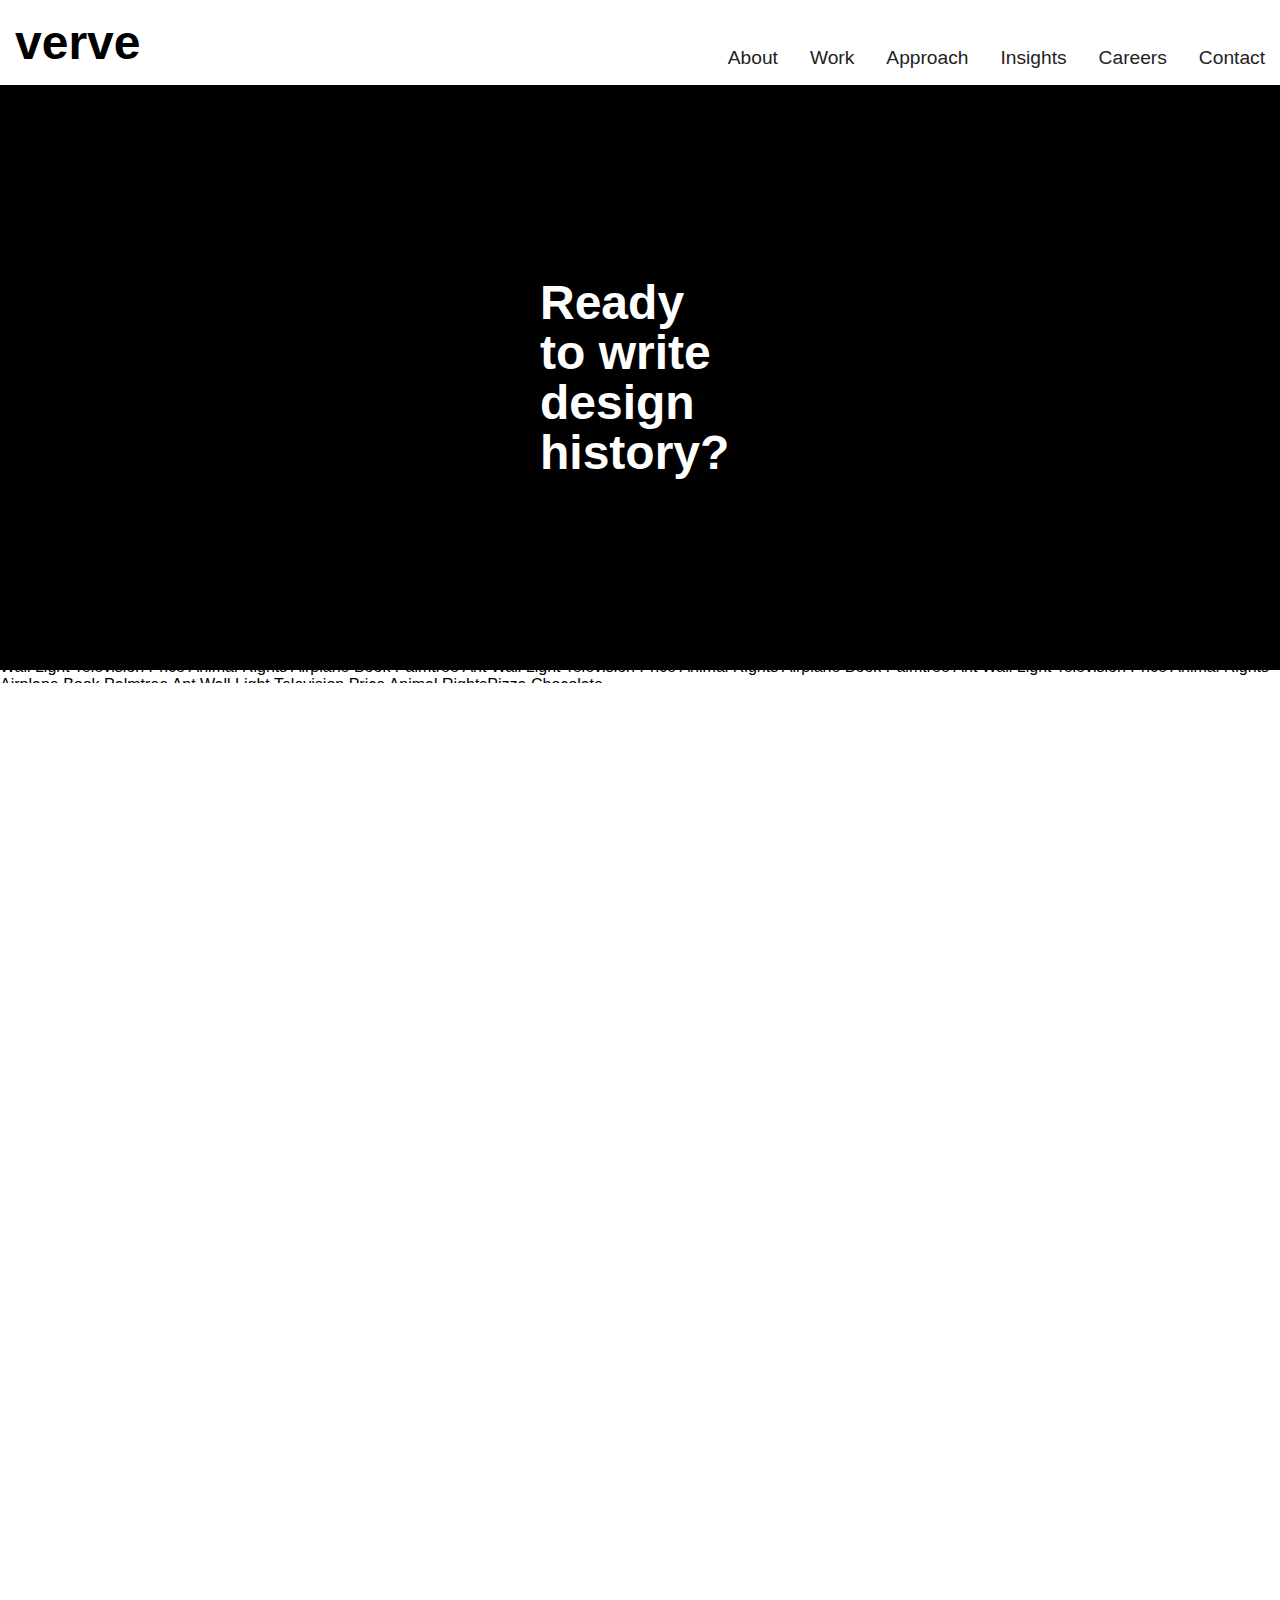
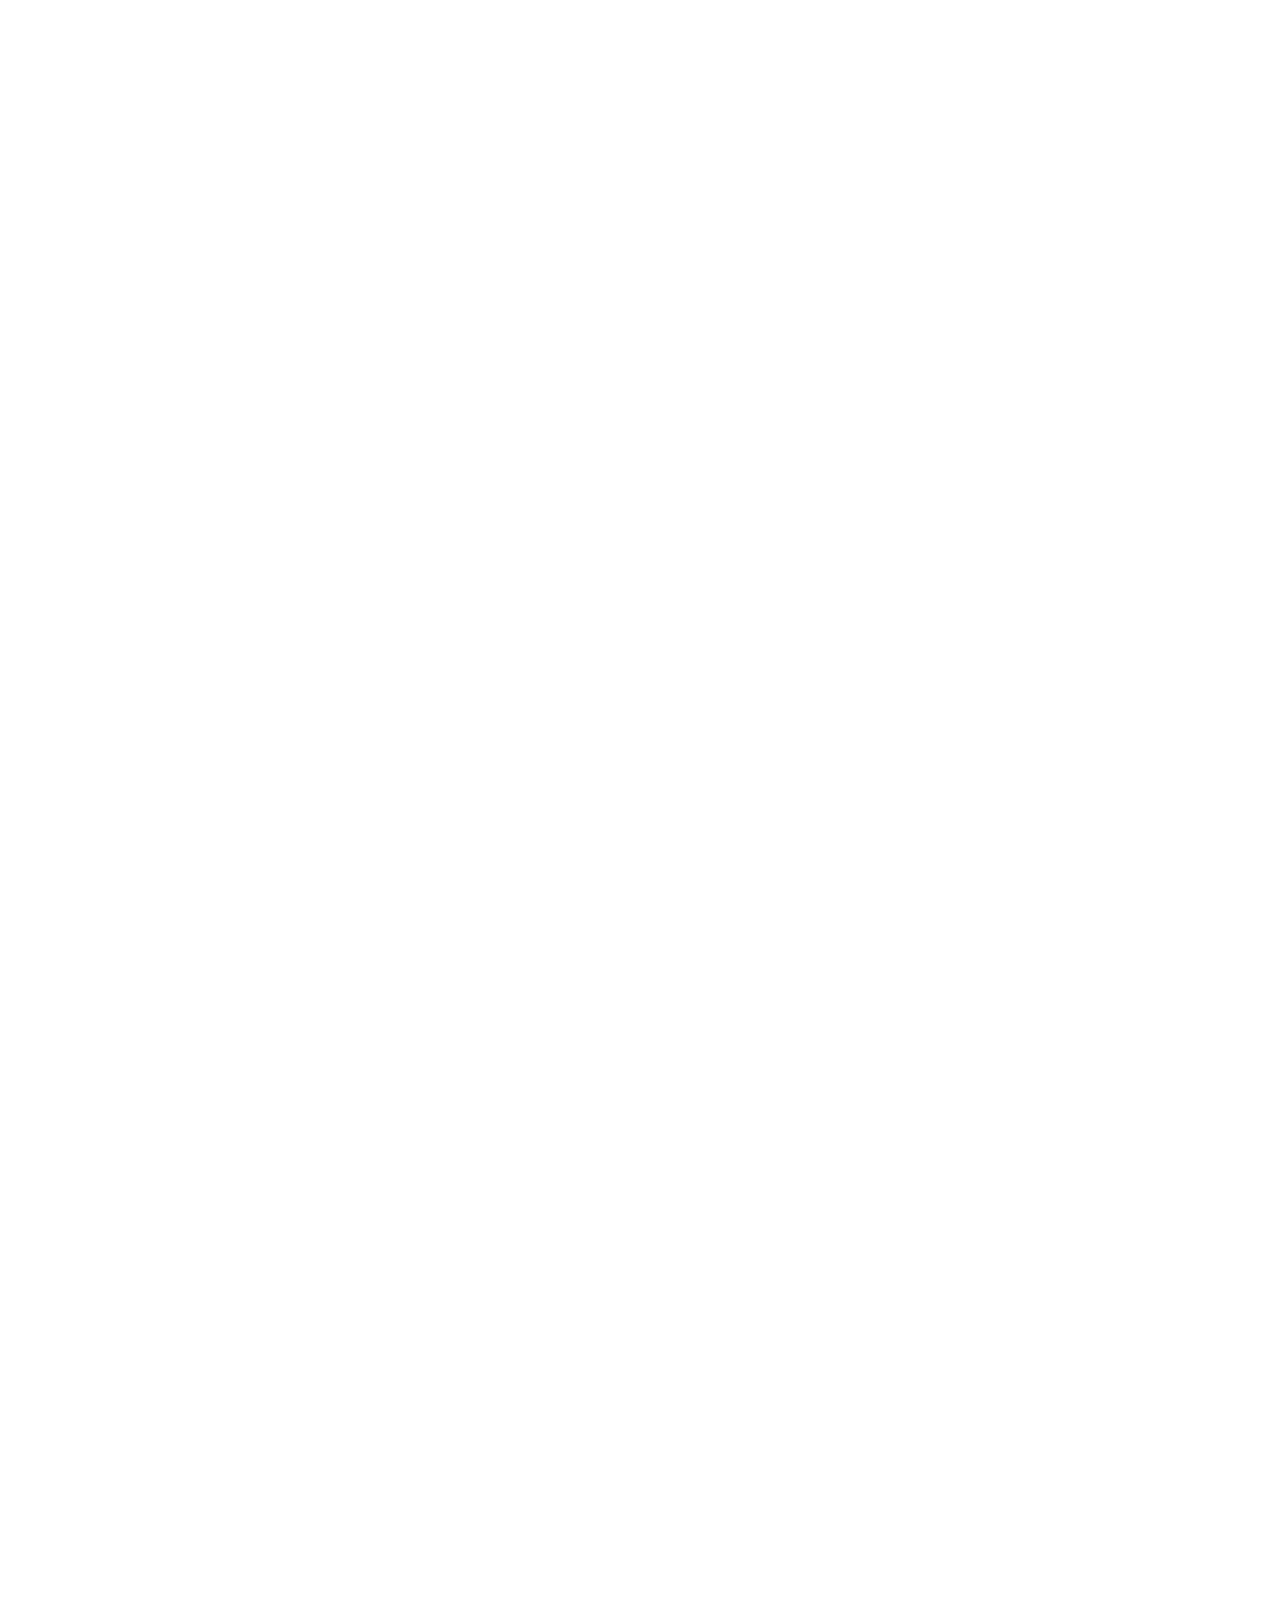
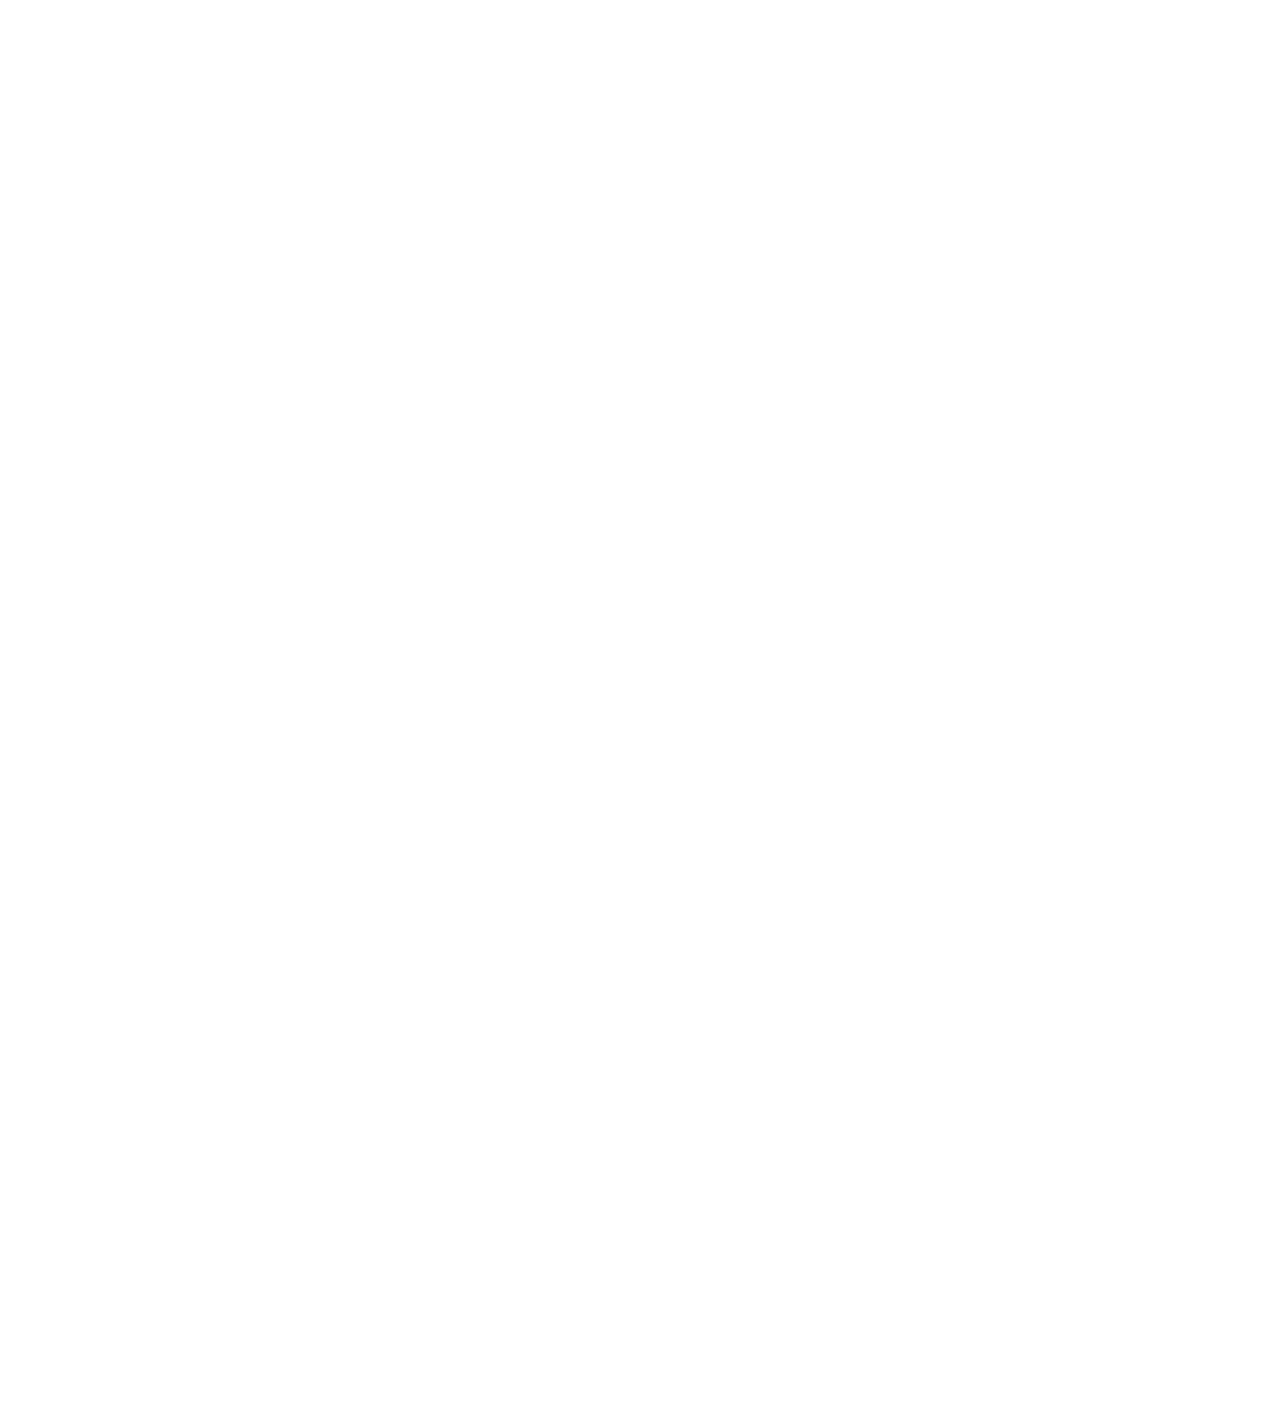
==== commit 7b16503c: "fixes #28" ====
--- a/index.html
+++ b/index.html
@@ -7,12 +7,21 @@
     <link rel="stylesheet" href="styles/style.css">
     <script src="scripts/script.js" defer></script>
     <title>Careers</title>
+    <link rel="shortcut icon" href="assets/favicon.ico.png">
 </head>
 <body>
     <header>
         <nav>
-            <h1>VERVE</h1>
-            <button title="Menu"></button>
+            <h1 class="verve-nav">verve</h1>
+            <ul class="nav-desktop-list">
+              <li><a href="">About</a></li>
+              <li><a href="">Work</a></li>
+              <li><a href="">Approach</a></li>
+              <li><a href="">Insights</a></li>
+              <li><a href="">Careers</a></li>
+              <li><a href="">Contact</a></li>
+            </ul>
+            <button class="menu-button" title="Menu"></button>
         </nav>
     </header>
     <main>
--- a/styles/style.css
+++ b/styles/style.css
@@ -29,9 +29,11 @@
     display:flex;
     justify-content: space-between;
     background-color:white;
-    
-}
-h1{
+}
+.nav-desktop-list{
+  display:none;
+}
+h1.verve-nav{
     font-weight:900;
     font-size:19px;
     color: black;
@@ -1024,6 +1026,48 @@
       }
       }
 
+/* media querie 1040px */
+@media screen and (min-width: 65em){
+  .nav-desktop-list{
+    width: 100vw;
+    display:flex;
+    list-style:none;
+    justify-content: flex-end;
+  }
+  .nav-desktop-list li{
+    margin-left: 2rem;
+    margin-top:2rem;
+    font-size:1.2rem;
+    background-image: linear-gradient(transparent 0%, transparent 95%, var(--verve-black) 95%, var(--verve-black) 100%);
+    background-repeat: no-repeat;
+    background-size: 0% 100%;
+    background-position-x: right;
+    transition: background-size 300ms;
+  }
+  .nav-desktop-list li:hover{
+    background-size:100% 100%;
+    background-position-x:left;
+  }
+  .nav-desktop-list li a{
+    text-decoration-line:none;
+    color: var(--verve-black);
+  }
+  .menu-button{
+    display:none;
+  }
+  h1.verve-nav{
+    font-weight:900;
+    font-size:3rem;
+    color: black;
+    z-index:5;
+  }
+  .random-text{
+    top:100px !important;
+  }
+}
+
+
+
 /* media querie 1280px */
   @media screen and (min-width: 80em) {
 
@@ -1276,6 +1320,32 @@
   }
 }
 
+/* image carousel */
+.prev{
+  left:0.5rem;
+}
+.next{
+  left: 57rem;
+}
+.img-container{
+  display:flex;
+  justify-content:center;
+  position:relative;
+  width:1000px;
+  height: 650px;
+}
+.foto1, .foto2, .foto3, .foto4{
+  width: 1000px;
+  height: 600px;
+  margin-top: 50px;
+  object-fit: cover;
+}
+.foto3, .foto4{
+  height: 600px;
+  width: 1000px;
+  object-fit: cover;
+}
+
 /* verve quote */
 h2.verve-quote{
   margin-left:15rem;
